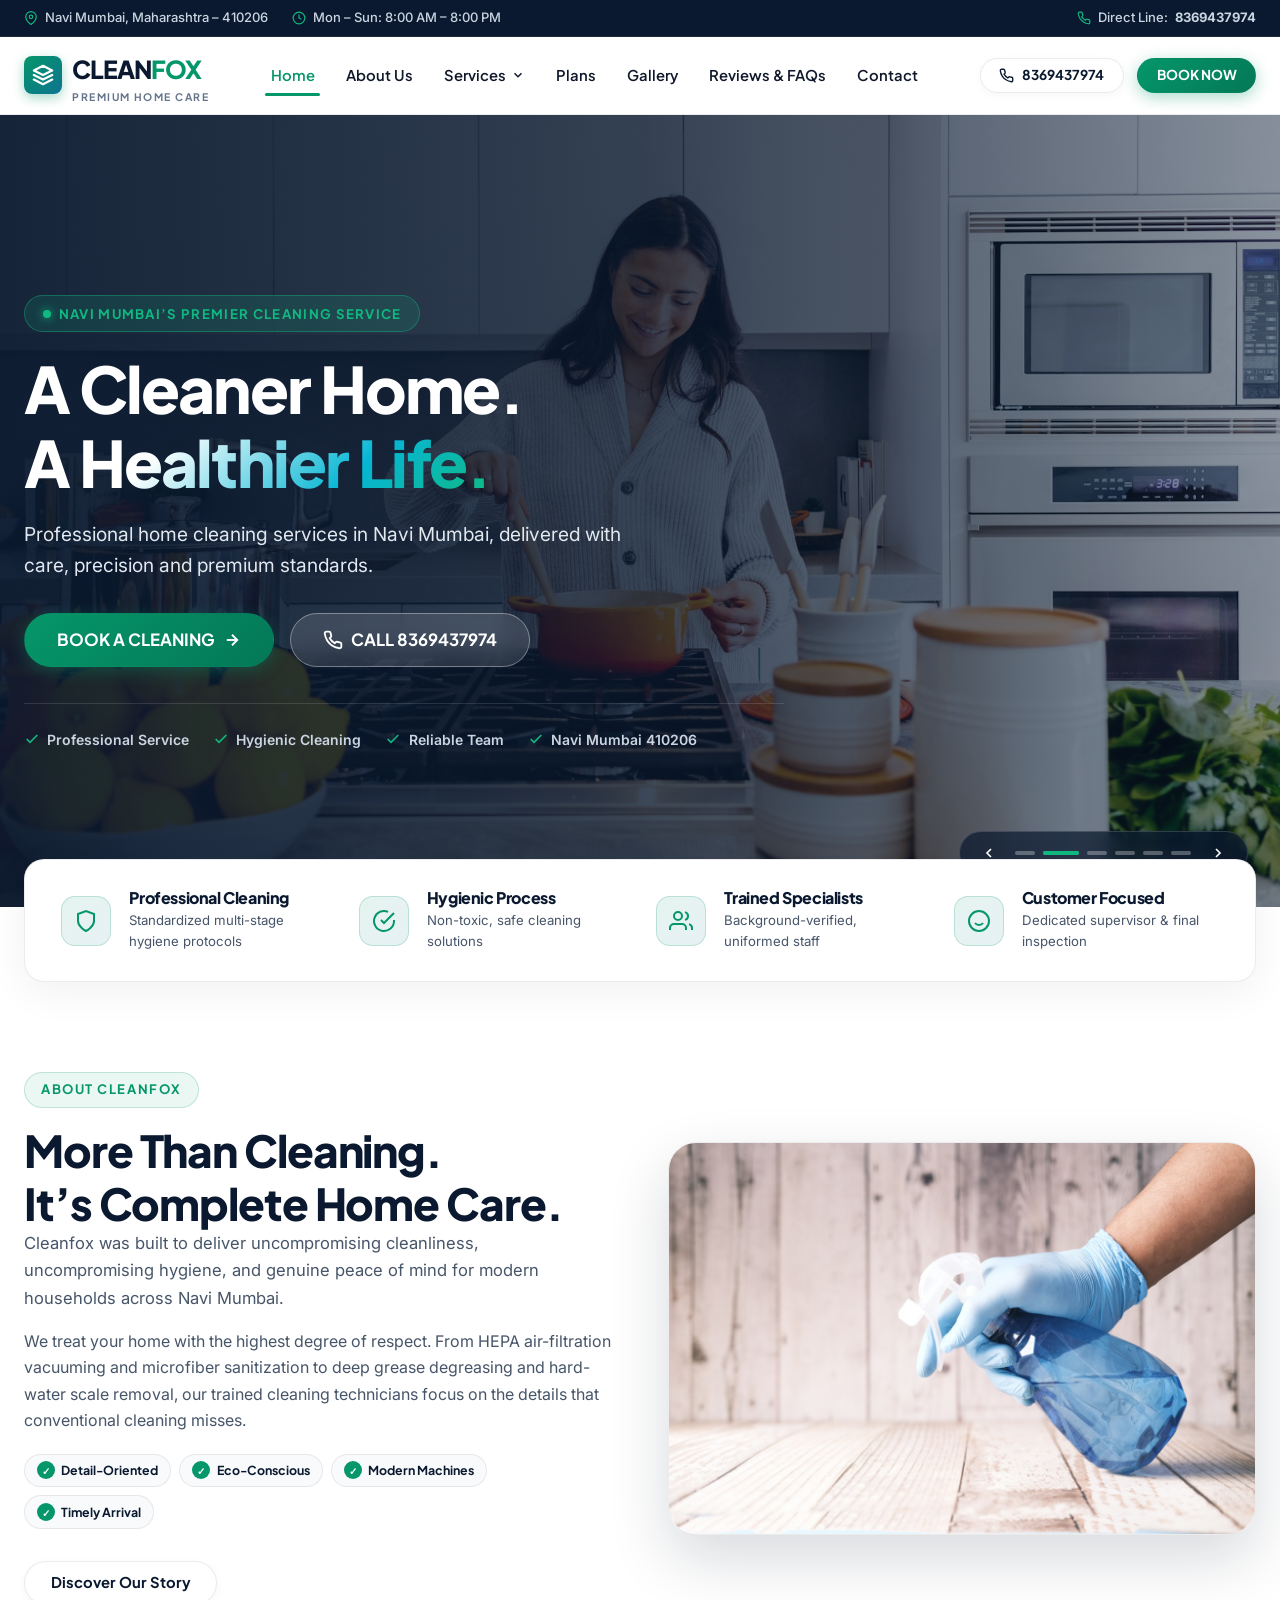
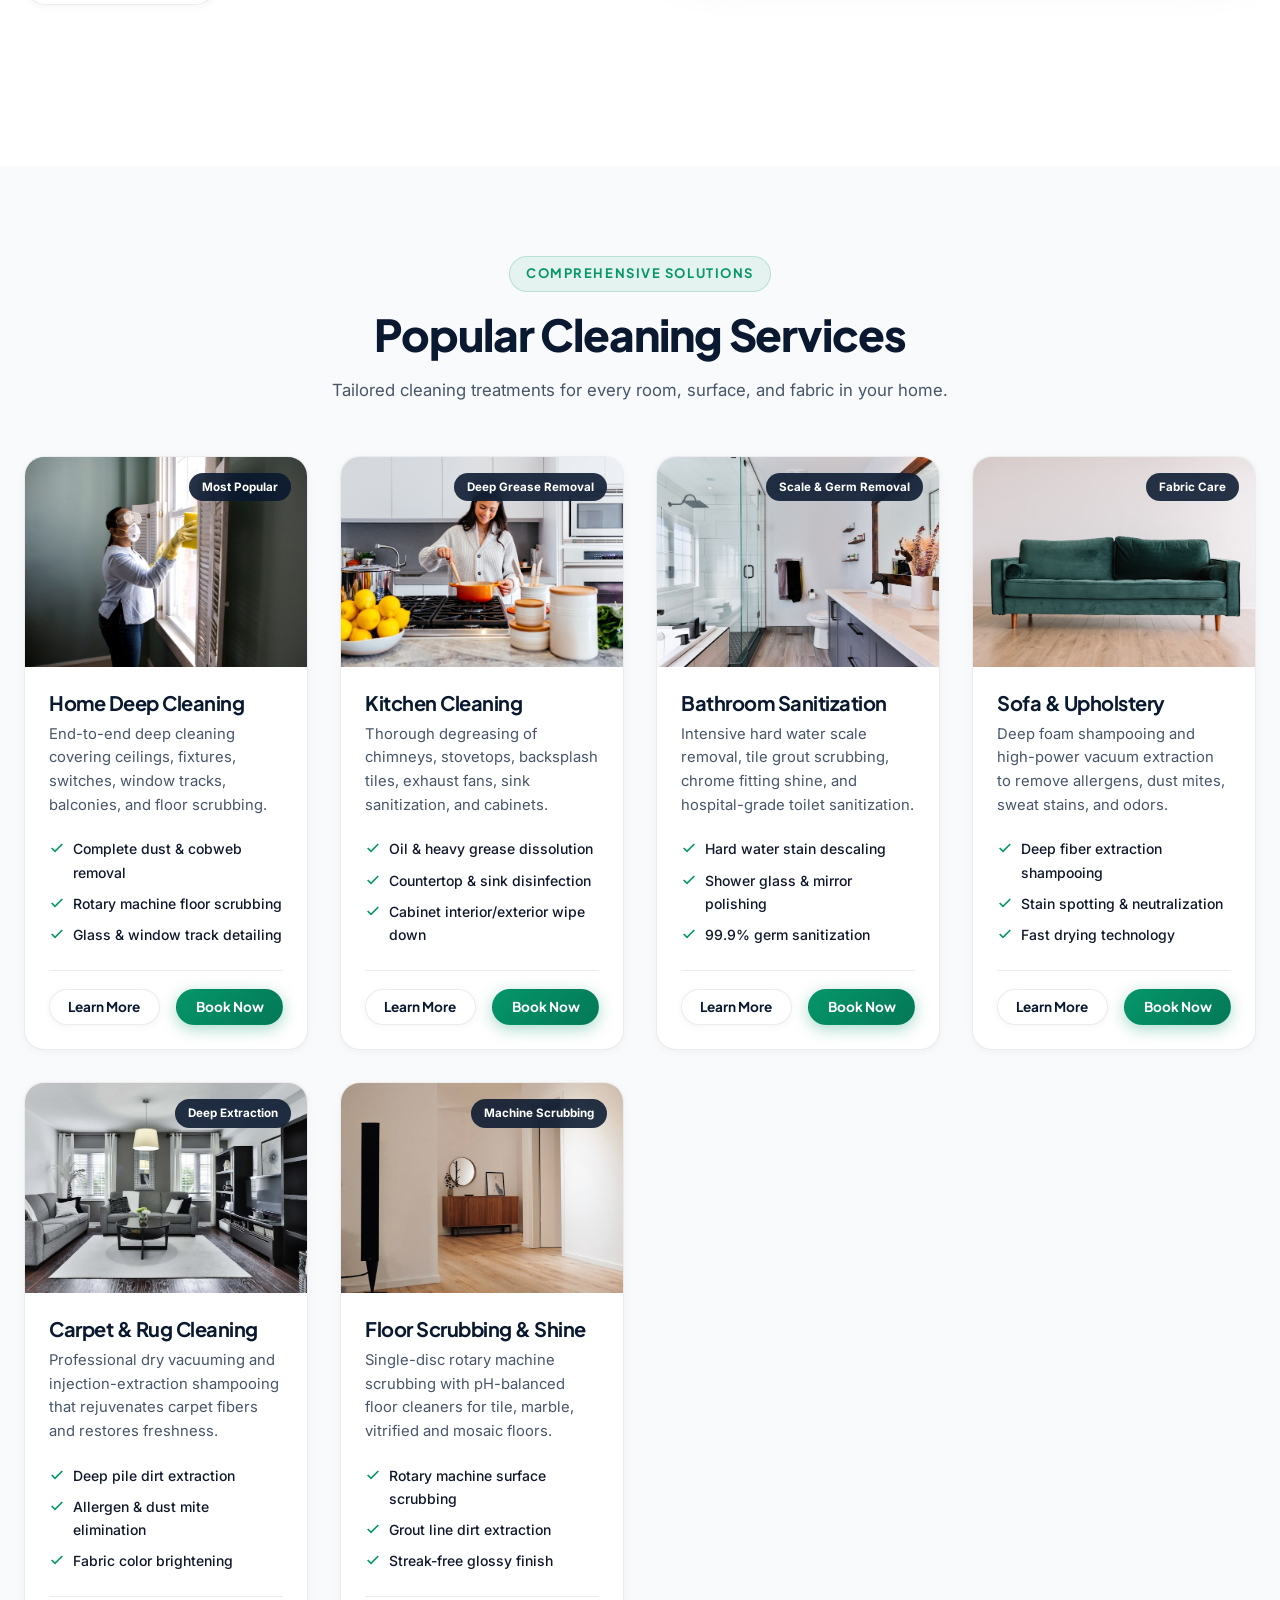
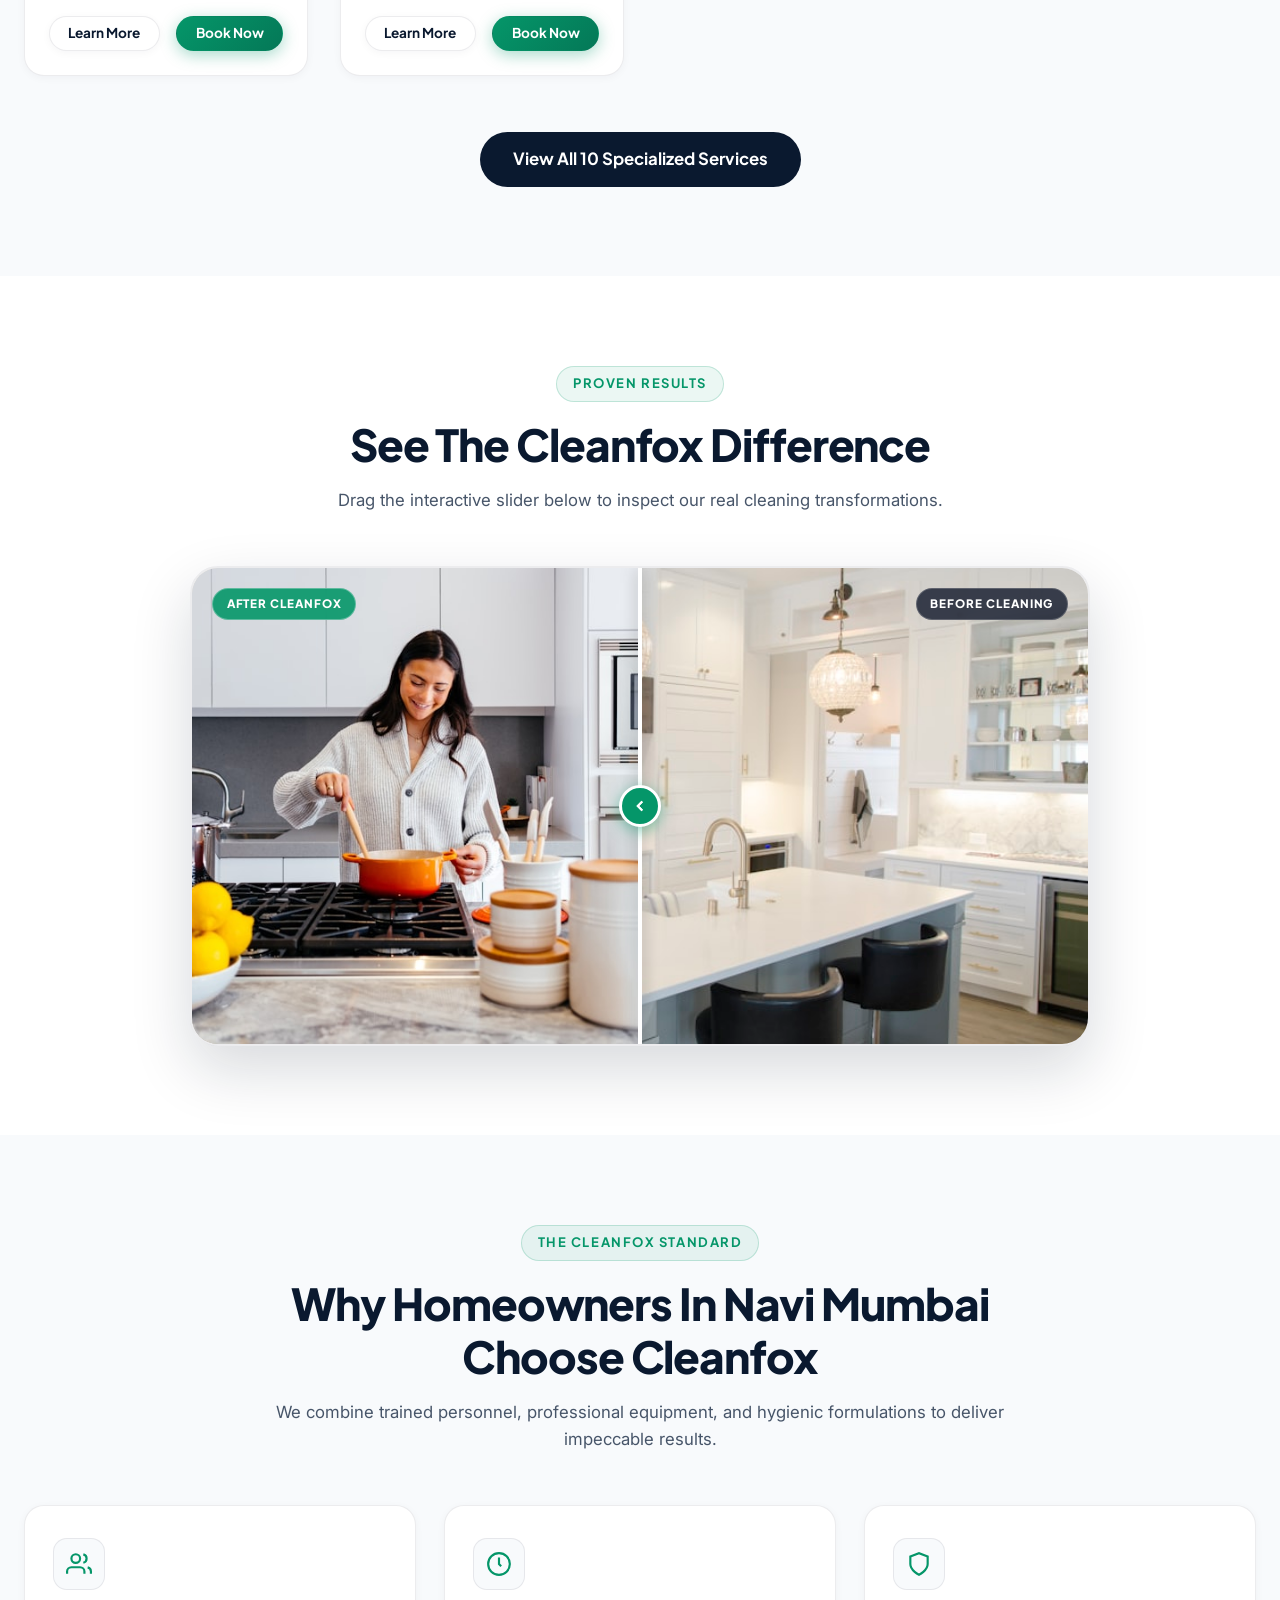
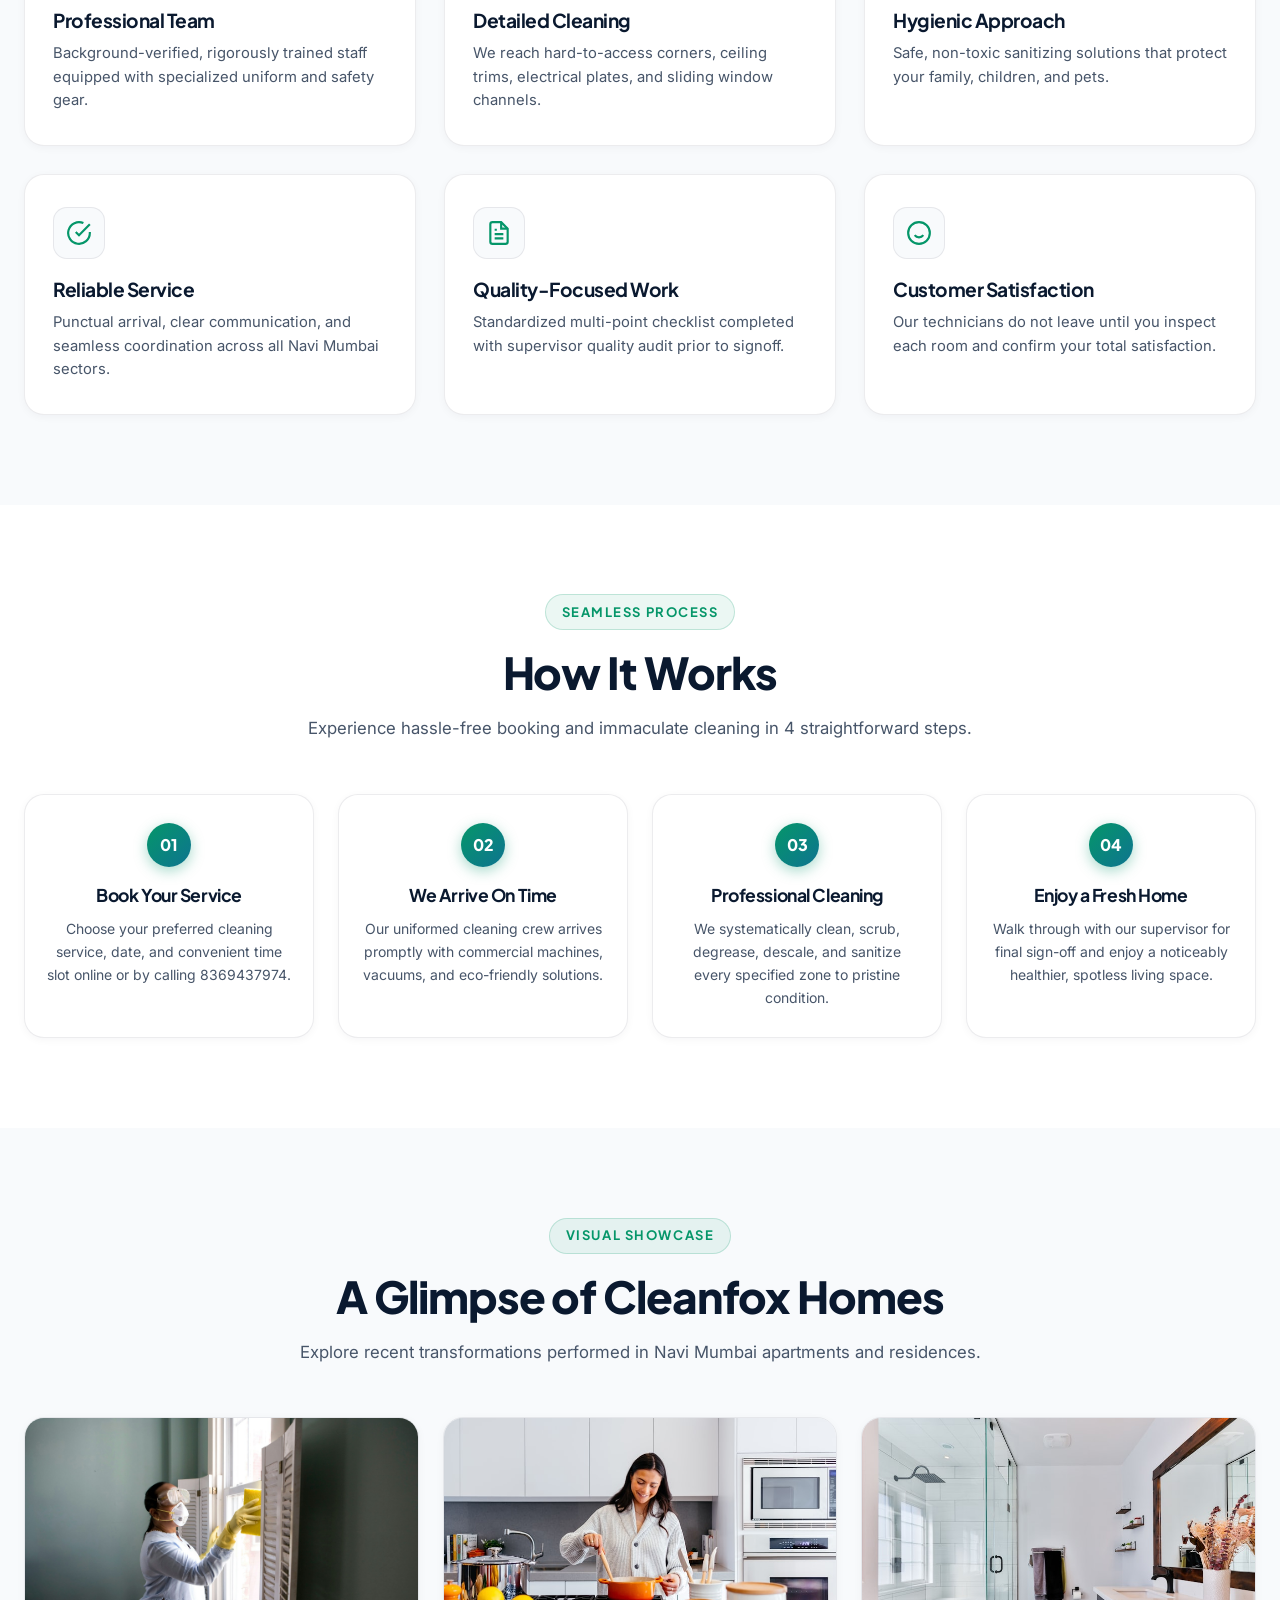
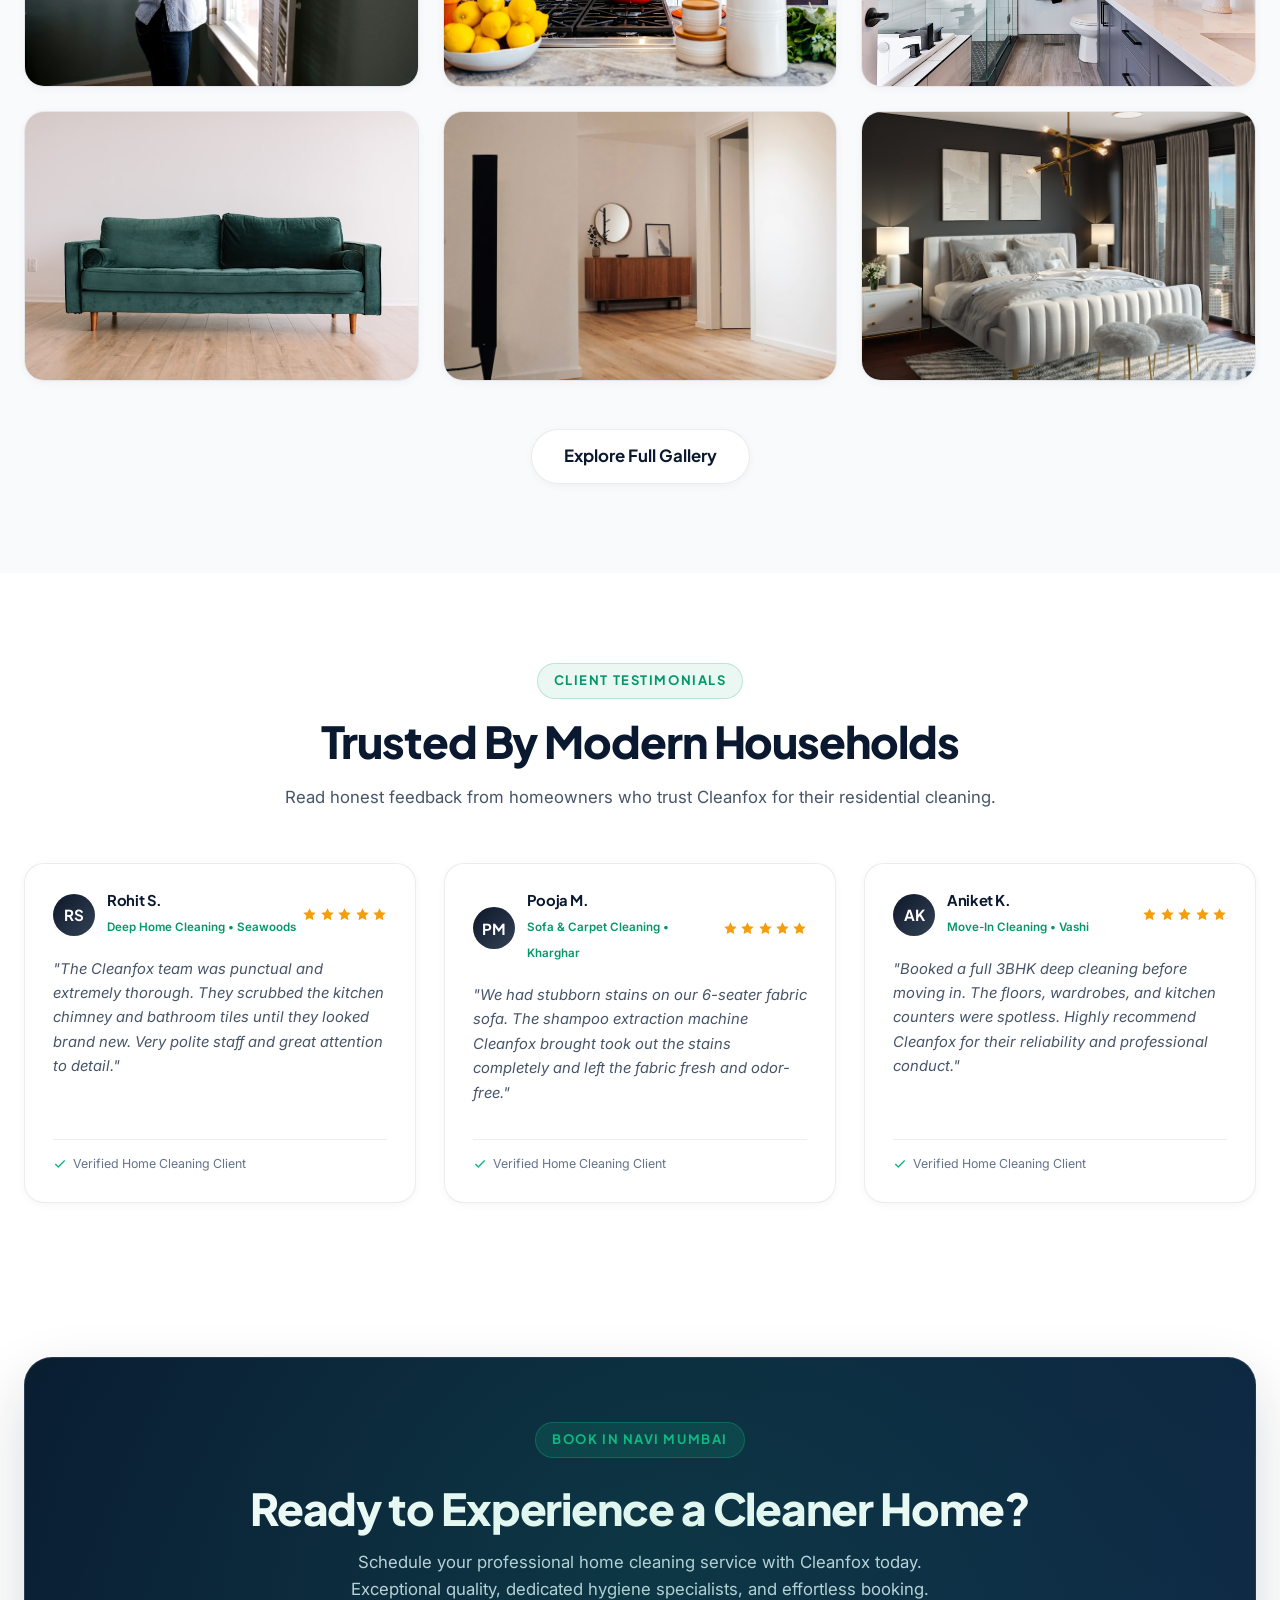
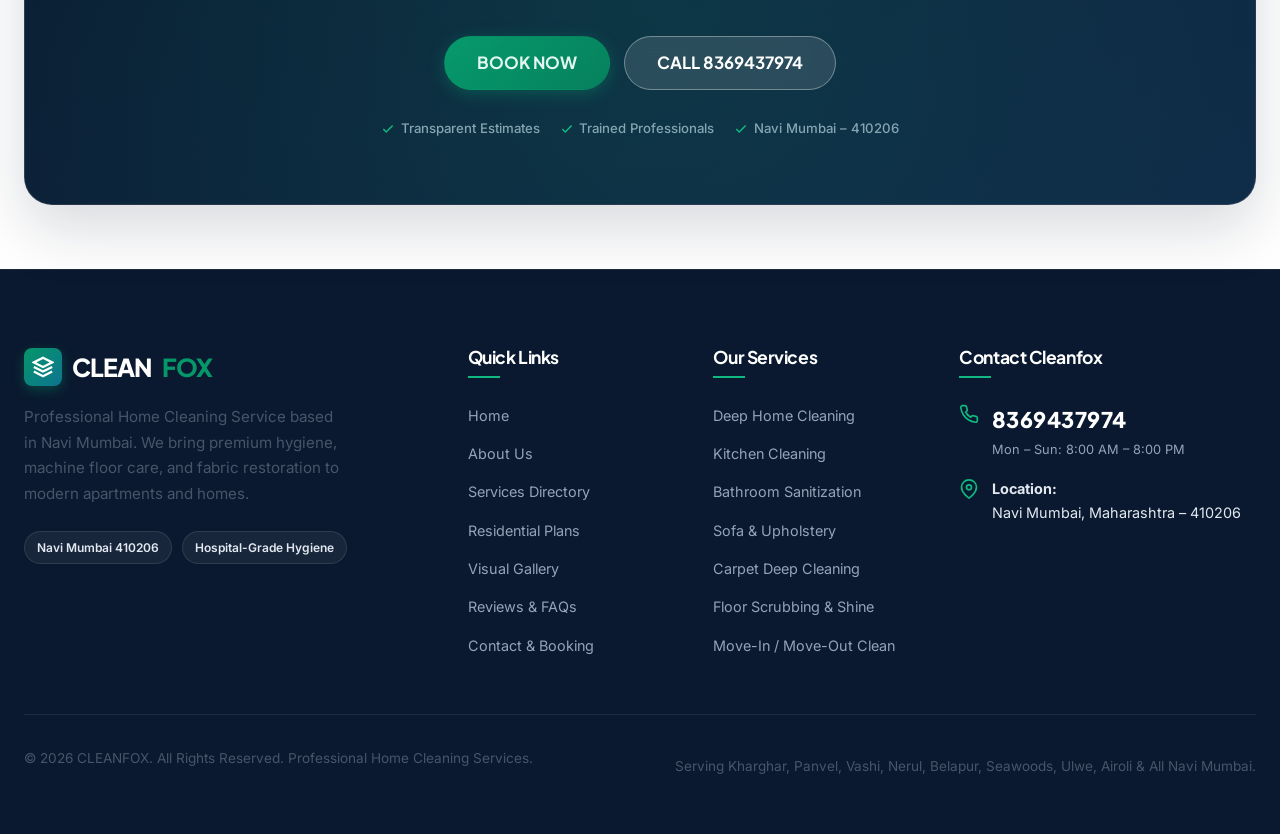
==== index.html @ 78b80bd4 "Initial commit" ====
<!DOCTYPE html>
<html lang="en">
<head>
  <meta charset="UTF-8">
  <meta name="viewport" content="width=device-width, initial-scale=1.0">
  <title>CLEANFOX | Luxury Home Cleaning Services in Navi Mumbai | 8369437974</title>
  <meta name="description" content="Cleanfox delivers premium, hospital-grade deep home cleaning, kitchen & bathroom sanitization, and upholstery care across Navi Mumbai. Call 8369437974 today.">
  <meta name="keywords" content="Home cleaning service in Navi Mumbai, deep cleaning Navi Mumbai, bathroom cleaning Navi Mumbai, sofa cleaning Navi Mumbai, professional cleaning Navi Mumbai 410206">
  
  <!-- OpenGraph / Social -->
  <meta property="og:title" content="CLEANFOX | Professional Home Cleaning Service in Navi Mumbai">
  <meta property="og:description" content="A Cleaner Home. A Healthier Life. Premium deep cleaning and sanitization in Navi Mumbai.">
  <meta property="og:type" content="website">
  <meta property="og:locale" content="en_IN">

  <!-- Stylesheets -->
  <link rel="stylesheet" href="css/main.css">
  <link rel="stylesheet" href="css/components.css">
  <link rel="stylesheet" href="css/pages.css">

  <!-- Local SEO Structured Data -->
  <script type="application/ld+json">
  {
    "@context": "https://schema.org",
    "@type": "HomeAndConstructionBusiness",
    "name": "CLEANFOX",
    "image": "images/hero/hero-1.jpg",
    "telephone": "8369437974",
    "address": {
      "@type": "PostalAddress",
      "addressLocality": "Navi Mumbai",
      "addressRegion": "Maharashtra",
      "postalCode": "410206",
      "addressCountry": "IN"
    },
    "geo": {
      "@type": "GeoCoordinates",
      "latitude": 19.0330,
      "longitude": 73.0297
    },
    "url": "index.html",
    "priceRange": "$$",
    "openingHoursSpecification": {
      "@type": "OpeningHoursSpecification",
      "dayOfWeek": ["Monday", "Tuesday", "Wednesday", "Thursday", "Friday", "Saturday", "Sunday"],
      "opens": "08:00",
      "closes": "20:00"
    }
  }
  </script>
</head>
<body>

  <!-- Top Announcement Bar -->
  <div class="header-top-bar">
    <div class="container top-bar-inner">
      <div class="top-bar-left">
        <span class="top-bar-item">
          <svg viewBox="0 0 24 24" fill="none" stroke="currentColor" stroke-width="2"><path d="M21 10c0 7-9 13-9 13s-9-6-9-13a9 9 0 0 1 18 0z"></path><circle cx="12" cy="10" r="3"></circle></svg>
          Navi Mumbai, Maharashtra – 410206
        </span>
        <span class="top-bar-item">
          <svg viewBox="0 0 24 24" fill="none" stroke="currentColor" stroke-width="2"><circle cx="12" cy="12" r="10"></circle><polyline points="12 6 12 12 16 14"></polyline></svg>
          Mon – Sun: 8:00 AM – 8:00 PM
        </span>
      </div>
      <div class="top-bar-right">
        <a href="tel:8369437974" class="top-bar-item">
          <svg viewBox="0 0 24 24" fill="none" stroke="currentColor" stroke-width="2"><path d="M22 16.92v3a2 2 0 0 1-2.18 2 19.79 19.79 0 0 1-8.63-3.07 19.5 19.5 0 0 1-6-6 19.79 19.79 0 0 1-3.07-8.67A2 2 0 0 1 4.11 2h3a2 2 0 0 1 2 1.72 12.84 12.84 0 0 0 .7 2.81 2 2 0 0 1-.45 2.11L8.09 9.91a16 16 0 0 0 6 6l1.27-1.27a2 2 0 0 1 2.11-.45 12.84 12.84 0 0 0 2.81.7A2 2 0 0 1 22 16.92z"></path></svg>
          Direct Line: <strong>8369437974</strong>
        </a>
      </div>
    </div>
  </div>

  <!-- Sticky Main Navigation -->
  <header class="site-header" id="siteHeader">
    <div class="container header-container">
      <a href="index.html" class="brand-logo" aria-label="CLEANFOX Home">
        <div class="logo-fox-badge">
          <svg width="22" height="22" viewBox="0 0 24 24" fill="none" stroke="currentColor" stroke-width="2.5" stroke-linecap="round" stroke-linejoin="round">
            <path d="M12 2L2 7l10 5 10-5-10-5zM2 17l10 5 10-5M2 12l10 5 10-5"></path>
          </svg>
        </div>
        <div>
          CLEAN<span class="highlight">FOX</span>
          <span class="brand-tagline">Premium Home Care</span>
        </div>
      </a>

      <!-- Desktop Nav -->
      <nav aria-label="Primary Navigation">
        <ul class="nav-menu">
          <li class="nav-item"><a href="index.html" class="nav-link active">Home</a></li>
          <li class="nav-item"><a href="about.html" class="nav-link">About Us</a></li>
          <li class="nav-item">
            <a href="services.html" class="nav-link">
              Services
              <svg class="dropdown-chevron" viewBox="0 0 24 24" fill="none" stroke="currentColor" stroke-width="2.5"><polyline points="6 9 12 15 18 9"></polyline></svg>
            </a>
            <div class="nav-dropdown-menu">
              <a href="services.html" class="dropdown-link">
                <svg viewBox="0 0 24 24" fill="none" stroke="currentColor" stroke-width="2"><rect x="3" y="3" width="7" height="7"></rect><rect x="14" y="3" width="7" height="7"></rect><rect x="14" y="14" width="7" height="7"></rect><rect x="3" y="14" width="7" height="7"></rect></svg>
                All 10 Services Directory
              </a>
              <div class="dropdown-divider"></div>
              <a href="deep-cleaning.html" class="dropdown-link">
                <svg viewBox="0 0 24 24" fill="none" stroke="currentColor" stroke-width="2"><polygon points="12 2 15.09 8.26 22 9.27 17 14.14 18.18 21.02 12 17.77 5.82 21.02 7 14.14 2 9.27 8.91 8.26 12 2"></polygon></svg>
                Deep Home Cleaning
              </a>
              <a href="kitchen-bathroom.html" class="dropdown-link">
                <svg viewBox="0 0 24 24" fill="none" stroke="currentColor" stroke-width="2"><path d="M12 22s8-4 8-10V5l-8-3-8 3v7c0 6 8 10 8 10z"></path></svg>
                Kitchen & Bathroom
              </a>
              <a href="sofa-carpet.html" class="dropdown-link">
                <svg viewBox="0 0 24 24" fill="none" stroke="currentColor" stroke-width="2"><path d="M4 18v3M20 18v3M4 11h16M2 14h20M6 11V7a2 2 0 0 1 2-2h8a2 2 0 0 1 2 2v4"></path></svg>
                Sofa & Carpet Care
              </a>
            </div>
          </li>
          <li class="nav-item"><a href="plans.html" class="nav-link">Plans</a></li>
          <li class="nav-item"><a href="gallery.html" class="nav-link">Gallery</a></li>
          <li class="nav-item"><a href="reviews-faqs.html" class="nav-link">Reviews & FAQs</a></li>
          <li class="nav-item"><a href="contact.html" class="nav-link">Contact</a></li>
        </ul>
      </nav>

      <div class="nav-actions">
        <a href="tel:8369437974" class="btn btn-secondary btn-sm" aria-label="Call Cleanfox">
          <svg width="15" height="15" viewBox="0 0 24 24" fill="none" stroke="currentColor" stroke-width="2.2"><path d="M22 16.92v3a2 2 0 0 1-2.18 2 19.79 19.79 0 0 1-8.63-3.07 19.5 19.5 0 0 1-6-6 19.79 19.79 0 0 1-3.07-8.67A2 2 0 0 1 4.11 2h3a2 2 0 0 1 2 1.72 12.84 12.84 0 0 0 .7 2.81 2 2 0 0 1-.45 2.11L8.09 9.91a16 16 0 0 0 6 6l1.27-1.27a2 2 0 0 1 2.11-.45 12.84 12.84 0 0 0 2.81.7A2 2 0 0 1 22 16.92z"></path></svg>
          8369437974
        </a>
        <a href="contact.html" class="btn btn-primary btn-sm">BOOK NOW</a>
        <button class="mobile-toggle" aria-label="Toggle navigation menu">
          <svg viewBox="0 0 24 24" fill="none" stroke="currentColor" stroke-width="2.5"><line x1="3" y1="12" x2="21" y2="12"></line><line x1="3" y1="6" x2="21" y2="6"></line><line x1="3" y1="18" x2="21" y2="18"></line></svg>
        </button>
      </div>
    </div>
  </header>

  <!-- Mobile Drawer -->
  <div class="mobile-drawer">
    <div class="drawer-content">
      <div class="drawer-header">
        <a href="index.html" class="brand-logo">
          <div class="logo-fox-badge">
            <svg width="20" height="20" viewBox="0 0 24 24" fill="none" stroke="currentColor" stroke-width="2.5"><path d="M12 2L2 7l10 5 10-5-10-5zM2 17l10 5 10-5M2 12l10 5 10-5"></path></svg>
          </div>
          <div>
            CLEAN<span class="highlight">FOX</span>
            <span class="brand-tagline">Premium Home Care</span>
          </div>
        </a>
        <button class="drawer-close" aria-label="Close menu">
          <svg width="22" height="22" viewBox="0 0 24 24" fill="none" stroke="currentColor" stroke-width="2"><line x1="18" y1="6" x2="6" y2="18"></line><line x1="6" y1="6" x2="18" y2="18"></line></svg>
        </button>
      </div>

      <div class="drawer-section-title">Navigation</div>
      <ul class="drawer-nav">
        <li><a href="index.html" class="active">Home</a></li>
        <li><a href="about.html">About Us</a></li>
        <li><a href="plans.html">Residential Plans</a></li>
        <li><a href="gallery.html">Visual Gallery</a></li>
        <li><a href="reviews-faqs.html">Reviews & FAQs</a></li>
        <li><a href="contact.html">Contact / Book Now</a></li>
      </ul>

      <div class="drawer-section-title">Specialized Services</div>
      <ul class="drawer-nav">
        <li><a href="services.html">All 10 Services Directory</a></li>
        <li><a href="deep-cleaning.html">Deep Home Cleaning</a></li>
        <li><a href="kitchen-bathroom.html">Kitchen & Bathroom</a></li>
        <li><a href="sofa-carpet.html">Sofa & Carpet</a></li>
      </ul>

      <div class="drawer-footer">
        <a href="tel:8369437974" class="btn btn-primary btn-lg" style="width: 100%;">
          <svg width="18" height="18" viewBox="0 0 24 24" fill="none" stroke="currentColor" stroke-width="2.2"><path d="M22 16.92v3a2 2 0 0 1-2.18 2 19.79 19.79 0 0 1-8.63-3.07 19.5 19.5 0 0 1-6-6 19.79 19.79 0 0 1-3.07-8.67A2 2 0 0 1 4.11 2h3a2 2 0 0 1 2 1.72 12.84 12.84 0 0 0 .7 2.81 2 2 0 0 1-.45 2.11L8.09 9.91a16 16 0 0 0 6 6l1.27-1.27a2 2 0 0 1 2.11-.45 12.84 12.84 0 0 0 2.81.7A2 2 0 0 1 22 16.92z"></path></svg>
          Call 8369437974
        </a>
      </div>
    </div>
  </div>

  <main>
    <!-- 1. HERO SECTION WITH 3-SECOND CINEMATIC SLIDESHOW -->
    <section class="hero-slider-container" aria-label="Hero Showcase">
      <div class="hero-slides">
        <div class="hero-slide active">
          <img src="images/hero/hero-1.jpg" alt="Professional cleaner deep cleaning a luxury modern living room in Navi Mumbai" class="hero-slide-bg" loading="eager">
          <div class="hero-overlay"></div>
        </div>
        <div class="hero-slide">
          <img src="images/hero/hero-2.jpg" alt="Deep kitchen degreasing and surface sanitization" class="hero-slide-bg" loading="lazy">
          <div class="hero-overlay"></div>
        </div>
        <div class="hero-slide">
          <img src="images/hero/hero-3.jpg" alt="Professional bathroom descaling and tile sanitization" class="hero-slide-bg" loading="lazy">
          <div class="hero-overlay"></div>
        </div>
        <div class="hero-slide">
          <img src="images/hero/hero-4.jpg" alt="Sofa and upholstery steam shampoo extraction" class="hero-slide-bg" loading="lazy">
          <div class="hero-overlay"></div>
        </div>
        <div class="hero-slide">
          <img src="images/hero/hero-5.jpg" alt="Machine floor scrubbing and mirror shine polishing" class="hero-slide-bg" loading="lazy">
          <div class="hero-overlay"></div>
        </div>
        <div class="hero-slide">
          <img src="images/hero/hero-6.jpg" alt="Sparkling pristine modern apartment in Navi Mumbai" class="hero-slide-bg" loading="lazy">
          <div class="hero-overlay"></div>
        </div>
      </div>

      <div class="container">
        <div class="hero-content">
          <div class="hero-pill">
            <span class="hero-pill-dot"></span>
            Navi Mumbai’s Premier Cleaning Service
          </div>
          <h1 class="hero-title">
            A Cleaner Home.<br>
            <span class="text-gradient">A Healthier Life.</span>
          </h1>
          <p class="hero-subtitle">
            Professional home cleaning services in Navi Mumbai, delivered with care, precision and premium standards.
          </p>
          <div class="hero-cta-group">
            <a href="contact.html" class="btn btn-primary btn-lg">
              BOOK A CLEANING
              <svg class="btn-icon" viewBox="0 0 24 24" fill="none" stroke="currentColor" stroke-width="2.5"><line x1="5" y1="12" x2="19" y2="12"></line><polyline points="12 5 19 12 12 19"></polyline></svg>
            </a>
            <a href="tel:8369437974" class="btn btn-outline-light btn-lg">
              <svg width="20" height="20" viewBox="0 0 24 24" fill="none" stroke="currentColor" stroke-width="2.2"><path d="M22 16.92v3a2 2 0 0 1-2.18 2 19.79 19.79 0 0 1-8.63-3.07 19.5 19.5 0 0 1-6-6 19.79 19.79 0 0 1-3.07-8.67A2 2 0 0 1 4.11 2h3a2 2 0 0 1 2 1.72 12.84 12.84 0 0 0 .7 2.81 2 2 0 0 1-.45 2.11L8.09 9.91a16 16 0 0 0 6 6l1.27-1.27a2 2 0 0 1 2.11-.45 12.84 12.84 0 0 0 2.81.7A2 2 0 0 1 22 16.92z"></path></svg>
              CALL 8369437974
            </a>
          </div>

          <div class="hero-trust-indicators">
            <div class="hero-trust-item">
              <svg viewBox="0 0 24 24" fill="none" stroke="currentColor" stroke-width="2.5"><polyline points="20 6 9 17 4 12"></polyline></svg>
              Professional Service
            </div>
            <div class="hero-trust-item">
              <svg viewBox="0 0 24 24" fill="none" stroke="currentColor" stroke-width="2.5"><polyline points="20 6 9 17 4 12"></polyline></svg>
              Hygienic Cleaning
            </div>
            <div class="hero-trust-item">
              <svg viewBox="0 0 24 24" fill="none" stroke="currentColor" stroke-width="2.5"><polyline points="20 6 9 17 4 12"></polyline></svg>
              Reliable Team
            </div>
            <div class="hero-trust-item">
              <svg viewBox="0 0 24 24" fill="none" stroke="currentColor" stroke-width="2.5"><polyline points="20 6 9 17 4 12"></polyline></svg>
              Navi Mumbai 410206
            </div>
          </div>
        </div>
      </div>

      <!-- Slideshow Navigation & 3s Progress Indicator -->
      <div class="slider-controls">
        <button class="slider-nav-btn slider-prev" aria-label="Previous Slide">
          <svg viewBox="0 0 24 24" fill="none" stroke="currentColor" stroke-width="2.5"><polyline points="15 18 9 12 15 6"></polyline></svg>
        </button>
        <div class="slider-indicators"></div>
        <button class="slider-nav-btn slider-next" aria-label="Next Slide">
          <svg viewBox="0 0 24 24" fill="none" stroke="currentColor" stroke-width="2.5"><polyline points="9 18 15 12 9 6"></polyline></svg>
        </button>
      </div>
    </section>

    <!-- 2. TRUST STRIP SECTION -->
    <div class="container">
      <div class="trust-strip">
        <div class="trust-grid">
          <div class="trust-card">
            <div class="trust-icon-box">
              <svg viewBox="0 0 24 24" fill="none" stroke="currentColor" stroke-width="2"><path d="M12 22s8-4 8-10V5l-8-3-8 3v7c0 6 8 10 8 10z"></path></svg>
            </div>
            <div class="trust-text">
              <h4>Professional Cleaning</h4>
              <p>Standardized multi-stage hygiene protocols</p>
            </div>
          </div>
          <div class="trust-card">
            <div class="trust-icon-box">
              <svg viewBox="0 0 24 24" fill="none" stroke="currentColor" stroke-width="2"><path d="M22 11.08V12a10 10 0 1 1-5.93-9.14"></path><polyline points="22 4 12 14.01 9 11.01"></polyline></svg>
            </div>
            <div class="trust-text">
              <h4>Hygienic Process</h4>
              <p>Non-toxic, safe cleaning solutions</p>
            </div>
          </div>
          <div class="trust-card">
            <div class="trust-icon-box">
              <svg viewBox="0 0 24 24" fill="none" stroke="currentColor" stroke-width="2"><path d="M17 21v-2a4 4 0 0 0-4-4H5a4 4 0 0 0-4 4v2"></path><circle cx="9" cy="7" r="4"></circle><path d="M23 21v-2a4 4 0 0 0-3-3.87"></path><path d="M16 3.13a4 4 0 0 1 0 7.75"></path></svg>
            </div>
            <div class="trust-text">
              <h4>Trained Specialists</h4>
              <p>Background-verified, uniformed staff</p>
            </div>
          </div>
          <div class="trust-card">
            <div class="trust-icon-box">
              <svg viewBox="0 0 24 24" fill="none" stroke="currentColor" stroke-width="2"><circle cx="12" cy="12" r="10"></circle><path d="M8 14s1.5 2 4 2 4-2 4-2"></path><line x1="9" y1="9" x2="9.01" y2="9"></line><line x1="15" y1="9" x2="15.01" y2="9"></line></svg>
            </div>
            <div class="trust-text">
              <h4>Customer Focused</h4>
              <p>Dedicated supervisor & final inspection</p>
            </div>
          </div>
        </div>
      </div>
    </div>

    <!-- 3. WHY CLEANFOX SECTION -->
    <section class="section-spacing">
      <div class="container">
        <div class="split-showcase-row">
          <div class="split-content">
            <div class="section-tag">About Cleanfox</div>
            <h2>More Than Cleaning.<br>It’s Complete Home Care.</h2>
            <p class="lead-text">
              Cleanfox was built to deliver uncompromising cleanliness, uncompromising hygiene, and genuine peace of mind for modern households across Navi Mumbai.
            </p>
            <p>
              We treat your home with the highest degree of respect. From HEPA air-filtration vacuuming and microfiber sanitization to deep grease degreasing and hard-water scale removal, our trained cleaning technicians focus on the details that conventional cleaning misses.
            </p>
            <div class="process-steps-mini">
              <div class="process-step-pill"><span class="num">✓</span> Detail-Oriented</div>
              <div class="process-step-pill"><span class="num">✓</span> Eco-Conscious</div>
              <div class="process-step-pill"><span class="num">✓</span> Modern Machines</div>
              <div class="process-step-pill"><span class="num">✓</span> Timely Arrival</div>
            </div>
            <div style="margin-top: 2rem;">
              <a href="about.html" class="btn btn-secondary">Discover Our Story</a>
            </div>
          </div>
          <div class="split-media">
            <img src="images/about/story-team.jpg" alt="Cleanfox professional cleaning team at work" style="border-radius: var(--radius-xl); box-shadow: var(--shadow-xl); border: 1px solid var(--border-subtle);">
          </div>
        </div>
      </div>
    </section>

    <!-- 4. POPULAR SERVICES SECTION -->
    <section class="section-spacing bg-subtle">
      <div class="container">
        <div class="section-header">
          <div class="section-tag">Comprehensive Solutions</div>
          <h2 class="section-title">Popular Cleaning Services</h2>
          <p class="section-desc">Tailored cleaning treatments for every room, surface, and fabric in your home.</p>
        </div>

        <div class="services-grid">
          <!-- 1. Home Deep Cleaning -->
          <div class="service-card">
            <div class="service-card-img-wrap">
              <img src="images/services/deep-cleaning.jpg" alt="Home Deep Cleaning in Navi Mumbai" loading="lazy">
              <span class="service-badge">Most Popular</span>
            </div>
            <div class="service-card-body">
              <h3 class="service-card-title">Home Deep Cleaning</h3>
              <p class="service-card-desc">End-to-end deep cleaning covering ceilings, fixtures, switches, window tracks, balconies, and floor scrubbing.</p>
              <ul class="service-card-features">
                <li><svg viewBox="0 0 24 24" fill="none" stroke="currentColor" stroke-width="2.5"><polyline points="20 6 9 17 4 12"></polyline></svg> Complete dust & cobweb removal</li>
                <li><svg viewBox="0 0 24 24" fill="none" stroke="currentColor" stroke-width="2.5"><polyline points="20 6 9 17 4 12"></polyline></svg> Rotary machine floor scrubbing</li>
                <li><svg viewBox="0 0 24 24" fill="none" stroke="currentColor" stroke-width="2.5"><polyline points="20 6 9 17 4 12"></polyline></svg> Glass & window track detailing</li>
              </ul>
              <div class="service-card-footer">
                <a href="deep-cleaning.html" class="btn btn-secondary btn-sm">Learn More</a>
                <a href="contact.html" class="btn btn-primary btn-sm">Book Now</a>
              </div>
            </div>
          </div>

          <!-- 2. Kitchen Cleaning -->
          <div class="service-card">
            <div class="service-card-img-wrap">
              <img src="images/services/kitchen-cleaning.jpg" alt="Kitchen Deep Cleaning in Navi Mumbai" loading="lazy">
              <span class="service-badge">Deep Grease Removal</span>
            </div>
            <div class="service-card-body">
              <h3 class="service-card-title">Kitchen Cleaning</h3>
              <p class="service-card-desc">Thorough degreasing of chimneys, stovetops, backsplash tiles, exhaust fans, sink sanitization, and cabinets.</p>
              <ul class="service-card-features">
                <li><svg viewBox="0 0 24 24" fill="none" stroke="currentColor" stroke-width="2.5"><polyline points="20 6 9 17 4 12"></polyline></svg> Oil & heavy grease dissolution</li>
                <li><svg viewBox="0 0 24 24" fill="none" stroke="currentColor" stroke-width="2.5"><polyline points="20 6 9 17 4 12"></polyline></svg> Countertop & sink disinfection</li>
                <li><svg viewBox="0 0 24 24" fill="none" stroke="currentColor" stroke-width="2.5"><polyline points="20 6 9 17 4 12"></polyline></svg> Cabinet interior/exterior wipe down</li>
              </ul>
              <div class="service-card-footer">
                <a href="kitchen-bathroom.html" class="btn btn-secondary btn-sm">Learn More</a>
                <a href="contact.html" class="btn btn-primary btn-sm">Book Now</a>
              </div>
            </div>
          </div>

          <!-- 3. Bathroom Cleaning -->
          <div class="service-card">
            <div class="service-card-img-wrap">
              <img src="images/services/bathroom-cleaning.jpg" alt="Bathroom Sanitization in Navi Mumbai" loading="lazy">
              <span class="service-badge">Scale & Germ Removal</span>
            </div>
            <div class="service-card-body">
              <h3 class="service-card-title">Bathroom Sanitization</h3>
              <p class="service-card-desc">Intensive hard water scale removal, tile grout scrubbing, chrome fitting shine, and hospital-grade toilet sanitization.</p>
              <ul class="service-card-features">
                <li><svg viewBox="0 0 24 24" fill="none" stroke="currentColor" stroke-width="2.5"><polyline points="20 6 9 17 4 12"></polyline></svg> Hard water stain descaling</li>
                <li><svg viewBox="0 0 24 24" fill="none" stroke="currentColor" stroke-width="2.5"><polyline points="20 6 9 17 4 12"></polyline></svg> Shower glass & mirror polishing</li>
                <li><svg viewBox="0 0 24 24" fill="none" stroke="currentColor" stroke-width="2.5"><polyline points="20 6 9 17 4 12"></polyline></svg> 99.9% germ sanitization</li>
              </ul>
              <div class="service-card-footer">
                <a href="kitchen-bathroom.html" class="btn btn-secondary btn-sm">Learn More</a>
                <a href="contact.html" class="btn btn-primary btn-sm">Book Now</a>
              </div>
            </div>
          </div>

          <!-- 4. Sofa Cleaning -->
          <div class="service-card">
            <div class="service-card-img-wrap">
              <img src="images/services/sofa-cleaning.jpg" alt="Sofa Shampooing in Navi Mumbai" loading="lazy">
              <span class="service-badge">Fabric Care</span>
            </div>
            <div class="service-card-body">
              <h3 class="service-card-title">Sofa & Upholstery</h3>
              <p class="service-card-desc">Deep foam shampooing and high-power vacuum extraction to remove allergens, dust mites, sweat stains, and odors.</p>
              <ul class="service-card-features">
                <li><svg viewBox="0 0 24 24" fill="none" stroke="currentColor" stroke-width="2.5"><polyline points="20 6 9 17 4 12"></polyline></svg> Deep fiber extraction shampooing</li>
                <li><svg viewBox="0 0 24 24" fill="none" stroke="currentColor" stroke-width="2.5"><polyline points="20 6 9 17 4 12"></polyline></svg> Stain spotting & neutralization</li>
                <li><svg viewBox="0 0 24 24" fill="none" stroke="currentColor" stroke-width="2.5"><polyline points="20 6 9 17 4 12"></polyline></svg> Fast drying technology</li>
              </ul>
              <div class="service-card-footer">
                <a href="sofa-carpet.html" class="btn btn-secondary btn-sm">Learn More</a>
                <a href="contact.html" class="btn btn-primary btn-sm">Book Now</a>
              </div>
            </div>
          </div>

          <!-- 5. Carpet Cleaning -->
          <div class="service-card">
            <div class="service-card-img-wrap">
              <img src="images/services/carpet-cleaning.jpg" alt="Carpet & Rug Cleaning in Navi Mumbai" loading="lazy">
              <span class="service-badge">Deep Extraction</span>
            </div>
            <div class="service-card-body">
              <h3 class="service-card-title">Carpet & Rug Cleaning</h3>
              <p class="service-card-desc">Professional dry vacuuming and injection-extraction shampooing that rejuvenates carpet fibers and restores freshness.</p>
              <ul class="service-card-features">
                <li><svg viewBox="0 0 24 24" fill="none" stroke="currentColor" stroke-width="2.5"><polyline points="20 6 9 17 4 12"></polyline></svg> Deep pile dirt extraction</li>
                <li><svg viewBox="0 0 24 24" fill="none" stroke="currentColor" stroke-width="2.5"><polyline points="20 6 9 17 4 12"></polyline></svg> Allergen & dust mite elimination</li>
                <li><svg viewBox="0 0 24 24" fill="none" stroke="currentColor" stroke-width="2.5"><polyline points="20 6 9 17 4 12"></polyline></svg> Fabric color brightening</li>
              </ul>
              <div class="service-card-footer">
                <a href="sofa-carpet.html" class="btn btn-secondary btn-sm">Learn More</a>
                <a href="contact.html" class="btn btn-primary btn-sm">Book Now</a>
              </div>
            </div>
          </div>

          <!-- 6. Floor Scrubbing -->
          <div class="service-card">
            <div class="service-card-img-wrap">
              <img src="images/services/floor-cleaning.jpg" alt="Floor Scrubbing and Buffing in Navi Mumbai" loading="lazy">
              <span class="service-badge">Machine Scrubbing</span>
            </div>
            <div class="service-card-body">
              <h3 class="service-card-title">Floor Scrubbing & Shine</h3>
              <p class="service-card-desc">Single-disc rotary machine scrubbing with pH-balanced floor cleaners for tile, marble, vitrified and mosaic floors.</p>
              <ul class="service-card-features">
                <li><svg viewBox="0 0 24 24" fill="none" stroke="currentColor" stroke-width="2.5"><polyline points="20 6 9 17 4 12"></polyline></svg> Rotary machine surface scrubbing</li>
                <li><svg viewBox="0 0 24 24" fill="none" stroke="currentColor" stroke-width="2.5"><polyline points="20 6 9 17 4 12"></polyline></svg> Grout line dirt extraction</li>
                <li><svg viewBox="0 0 24 24" fill="none" stroke="currentColor" stroke-width="2.5"><polyline points="20 6 9 17 4 12"></polyline></svg> Streak-free glossy finish</li>
              </ul>
              <div class="service-card-footer">
                <a href="services.html" class="btn btn-secondary btn-sm">Learn More</a>
                <a href="contact.html" class="btn btn-primary btn-sm">Book Now</a>
              </div>
            </div>
          </div>
        </div>

        <div style="text-align: center; margin-top: 3.5rem;">
          <a href="services.html" class="btn btn-dark btn-lg">View All 10 Specialized Services</a>
        </div>
      </div>
    </section>

    <!-- 5. BEFORE & AFTER INTERACTIVE SLIDER -->
    <section class="section-spacing">
      <div class="container">
        <div class="section-header">
          <div class="section-tag">Proven Results</div>
          <h2 class="section-title">See The Cleanfox Difference</h2>
          <p class="section-desc">Drag the interactive slider below to inspect our real cleaning transformations.</p>
        </div>

        <div class="before-after-wrapper" aria-label="Before and After Cleaning Comparison Slider">
          <div class="ba-image ba-before">
            <img src="images/before-after/kitchen-before.jpg" alt="Kitchen before Cleanfox deep cleaning">
            <span class="ba-badge ba-badge-before">BEFORE CLEANING</span>
          </div>
          <div class="ba-image ba-after">
            <img src="images/before-after/kitchen-after.jpg" alt="Kitchen after Cleanfox deep cleaning">
            <span class="ba-badge ba-badge-after">AFTER CLEANFOX</span>
          </div>
          <div class="ba-handle">
            <div class="ba-handle-button" aria-label="Drag to compare before and after">
              <svg viewBox="0 0 24 24" fill="none" stroke="currentColor" stroke-width="2.5"><polyline points="15 18 9 12 15 6"></polyline><polyline points="9 18 15 12 9 6" transform="rotate(180 12 12)"></polyline></svg>
            </div>
          </div>
        </div>
      </div>
    </section>

    <!-- 6. WHY CHOOSE CLEANFOX (6 FEATURE PILLARS) -->
    <section class="section-spacing bg-subtle">
      <div class="container">
        <div class="section-header">
          <div class="section-tag">The Cleanfox Standard</div>
          <h2 class="section-title">Why Homeowners In Navi Mumbai Choose Cleanfox</h2>
          <p class="section-desc">We combine trained personnel, professional equipment, and hygienic formulations to deliver impeccable results.</p>
        </div>

        <div class="pillars-grid">
          <div class="pillar-card">
            <div class="pillar-icon">
              <svg viewBox="0 0 24 24" fill="none" stroke="currentColor" stroke-width="2"><path d="M17 21v-2a4 4 0 0 0-4-4H5a4 4 0 0 0-4 4v2"></path><circle cx="9" cy="7" r="4"></circle><path d="M23 21v-2a4 4 0 0 0-3-3.87"></path><path d="M16 3.13a4 4 0 0 1 0 7.75"></path></svg>
            </div>
            <h3 class="pillar-title">Professional Team</h3>
            <p class="pillar-text">Background-verified, rigorously trained staff equipped with specialized uniform and safety gear.</p>
          </div>

          <div class="pillar-card">
            <div class="pillar-icon">
              <svg viewBox="0 0 24 24" fill="none" stroke="currentColor" stroke-width="2"><circle cx="12" cy="12" r="10"></circle><polyline points="12 6 12 12 14 14"></polyline></svg>
            </div>
            <h3 class="pillar-title">Detailed Cleaning</h3>
            <p class="pillar-text">We reach hard-to-access corners, ceiling trims, electrical plates, and sliding window channels.</p>
          </div>

          <div class="pillar-card">
            <div class="pillar-icon">
              <svg viewBox="0 0 24 24" fill="none" stroke="currentColor" stroke-width="2"><path d="M12 22s8-4 8-10V5l-8-3-8 3v7c0 6 8 10 8 10z"></path></svg>
            </div>
            <h3 class="pillar-title">Hygienic Approach</h3>
            <p class="pillar-text">Safe, non-toxic sanitizing solutions that protect your family, children, and pets.</p>
          </div>

          <div class="pillar-card">
            <div class="pillar-icon">
              <svg viewBox="0 0 24 24" fill="none" stroke="currentColor" stroke-width="2"><path d="M22 11.08V12a10 10 0 1 1-5.93-9.14"></path><polyline points="22 4 12 14.01 9 11.01"></polyline></svg>
            </div>
            <h3 class="pillar-title">Reliable Service</h3>
            <p class="pillar-text">Punctual arrival, clear communication, and seamless coordination across all Navi Mumbai sectors.</p>
          </div>

          <div class="pillar-card">
            <div class="pillar-icon">
              <svg viewBox="0 0 24 24" fill="none" stroke="currentColor" stroke-width="2"><path d="M14 2H6a2 2 0 0 0-2 2v16a2 2 0 0 0 2 2h12a2 2 0 0 0 2-2V8z"></path><polyline points="14 2 14 8 20 8"></polyline><line x1="16" y1="13" x2="8" y2="13"></line><line x1="16" y1="17" x2="8" y2="17"></line><polyline points="10 9 9 9 8 9"></polyline></svg>
            </div>
            <h3 class="pillar-title">Quality-Focused Work</h3>
            <p class="pillar-text">Standardized multi-point checklist completed with supervisor quality audit prior to signoff.</p>
          </div>

          <div class="pillar-card">
            <div class="pillar-icon">
              <svg viewBox="0 0 24 24" fill="none" stroke="currentColor" stroke-width="2"><circle cx="12" cy="12" r="10"></circle><path d="M8 14s1.5 2 4 2 4-2 4-2"></path><line x1="9" y1="9" x2="9.01" y2="9"></line><line x1="15" y1="9" x2="15.01" y2="9"></line></svg>
            </div>
            <h3 class="pillar-title">Customer Satisfaction</h3>
            <p class="pillar-text">Our technicians do not leave until you inspect each room and confirm your total satisfaction.</p>
          </div>
        </div>
      </div>
    </section>

    <!-- 7. HOW IT WORKS (4 STEPS) -->
    <section class="section-spacing">
      <div class="container">
        <div class="section-header">
          <div class="section-tag">Seamless Process</div>
          <h2 class="section-title">How It Works</h2>
          <p class="section-desc">Experience hassle-free booking and immaculate cleaning in 4 straightforward steps.</p>
        </div>

        <div class="workflow-grid">
          <div class="workflow-card">
            <div class="workflow-step-num">01</div>
            <h3 class="workflow-title">Book Your Service</h3>
            <p class="workflow-text">Choose your preferred cleaning service, date, and convenient time slot online or by calling 8369437974.</p>
          </div>

          <div class="workflow-card">
            <div class="workflow-step-num">02</div>
            <h3 class="workflow-title">We Arrive On Time</h3>
            <p class="workflow-text">Our uniformed cleaning crew arrives promptly with commercial machines, vacuums, and eco-friendly solutions.</p>
          </div>

          <div class="workflow-card">
            <div class="workflow-step-num">03</div>
            <h3 class="workflow-title">Professional Cleaning</h3>
            <p class="workflow-text">We systematically clean, scrub, degrease, descale, and sanitize every specified zone to pristine condition.</p>
          </div>

          <div class="workflow-card">
            <div class="workflow-step-num">04</div>
            <h3 class="workflow-title">Enjoy a Fresh Home</h3>
            <p class="workflow-text">Walk through with our supervisor for final sign-off and enjoy a noticeably healthier, spotless living space.</p>
          </div>
        </div>
      </div>
    </section>

    <!-- 8. GALLERY PREVIEW -->
    <section class="section-spacing bg-subtle">
      <div class="container">
        <div class="section-header">
          <div class="section-tag">Visual Showcase</div>
          <h2 class="section-title">A Glimpse of Cleanfox Homes</h2>
          <p class="section-desc">Explore recent transformations performed in Navi Mumbai apartments and residences.</p>
        </div>

        <div class="gallery-grid">
          <div class="gallery-item" data-category="living">
            <img src="images/hero/hero-1.jpg" alt="Spotless living room cleaning" loading="lazy">
            <div class="gallery-item-overlay">
              <h4 class="gallery-item-title">Luxury Living Room Detailing</h4>
              <span class="gallery-item-cat">Living Room Deep Clean</span>
            </div>
          </div>
          <div class="gallery-item" data-category="kitchen">
            <img src="images/services/kitchen-cleaning.jpg" alt="Modular kitchen deep grease removal" loading="lazy">
            <div class="gallery-item-overlay">
              <h4 class="gallery-item-title">Chimney & Modular Kitchen Degreasing</h4>
              <span class="gallery-item-cat">Kitchen Sanitization</span>
            </div>
          </div>
          <div class="gallery-item" data-category="bathroom">
            <img src="images/services/bathroom-cleaning.jpg" alt="Descaled sparkling bathroom" loading="lazy">
            <div class="gallery-item-overlay">
              <h4 class="gallery-item-title">Shower Cubicle & Tile Descaling</h4>
              <span class="gallery-item-cat">Bathroom Sanitization</span>
            </div>
          </div>
          <div class="gallery-item" data-category="sofa">
            <img src="images/services/sofa-cleaning.jpg" alt="Sofa steam extraction" loading="lazy">
            <div class="gallery-item-overlay">
              <h4 class="gallery-item-title">Fabric Sofa Deep Shampooing</h4>
              <span class="gallery-item-cat">Upholstery Care</span>
            </div>
          </div>
          <div class="gallery-item" data-category="floor">
            <img src="images/services/floor-cleaning.jpg" alt="Marble floor machine polishing" loading="lazy">
            <div class="gallery-item-overlay">
              <h4 class="gallery-item-title">Rotary Floor Scrubbing & Buffing</h4>
              <span class="gallery-item-cat">Floor Care</span>
            </div>
          </div>
          <div class="gallery-item" data-category="bedroom">
            <img src="images/services/bedroom-cleaning.jpg" alt="Pristine bedroom sanitization" loading="lazy">
            <div class="gallery-item-overlay">
              <h4 class="gallery-item-title">Master Bedroom Sanitization</h4>
              <span class="gallery-item-cat">Full Home Clean</span>
            </div>
          </div>
        </div>

        <div style="text-align: center; margin-top: 3rem;">
          <a href="gallery.html" class="btn btn-secondary btn-lg">Explore Full Gallery</a>
        </div>
      </div>
    </section>

    <!-- 9. REVIEWS / TESTIMONIALS -->
    <section class="section-spacing">
      <div class="container">
        <div class="section-header">
          <div class="section-tag">Client Testimonials</div>
          <h2 class="section-title">Trusted By Modern Households</h2>
          <p class="section-desc">Read honest feedback from homeowners who trust Cleanfox for their residential cleaning.</p>
        </div>

        <div class="reviews-grid">
          <div class="review-card">
            <div class="review-header">
              <div class="review-author">
                <div class="review-avatar">RS</div>
                <div class="review-author-info">
                  <h4>Rohit S.</h4>
                  <span class="review-service-tag">Deep Home Cleaning • Seawoods</span>
                </div>
              </div>
              <div class="review-stars">
                <svg viewBox="0 0 24 24"><polygon points="12 2 15.09 8.26 22 9.27 17 14.14 18.18 21.02 12 17.77 5.82 21.02 7 14.14 2 9.27 8.91 8.26 12 2"></polygon></svg>
                <svg viewBox="0 0 24 24"><polygon points="12 2 15.09 8.26 22 9.27 17 14.14 18.18 21.02 12 17.77 5.82 21.02 7 14.14 2 9.27 8.91 8.26 12 2"></polygon></svg>
                <svg viewBox="0 0 24 24"><polygon points="12 2 15.09 8.26 22 9.27 17 14.14 18.18 21.02 12 17.77 5.82 21.02 7 14.14 2 9.27 8.91 8.26 12 2"></polygon></svg>
                <svg viewBox="0 0 24 24"><polygon points="12 2 15.09 8.26 22 9.27 17 14.14 18.18 21.02 12 17.77 5.82 21.02 7 14.14 2 9.27 8.91 8.26 12 2"></polygon></svg>
                <svg viewBox="0 0 24 24"><polygon points="12 2 15.09 8.26 22 9.27 17 14.14 18.18 21.02 12 17.77 5.82 21.02 7 14.14 2 9.27 8.91 8.26 12 2"></polygon></svg>
              </div>
            </div>
            <p class="review-body">
              "The Cleanfox team was punctual and extremely thorough. They scrubbed the kitchen chimney and bathroom tiles until they looked brand new. Very polite staff and great attention to detail."
            </p>
            <div class="review-footer">
              <svg width="14" height="14" viewBox="0 0 24 24" fill="none" stroke="#10B981" stroke-width="2.5"><polyline points="20 6 9 17 4 12"></polyline></svg>
              Verified Home Cleaning Client
            </div>
          </div>

          <div class="review-card">
            <div class="review-header">
              <div class="review-author">
                <div class="review-avatar">PM</div>
                <div class="review-author-info">
                  <h4>Pooja M.</h4>
                  <span class="review-service-tag">Sofa & Carpet Cleaning • Kharghar</span>
                </div>
              </div>
              <div class="review-stars">
                <svg viewBox="0 0 24 24"><polygon points="12 2 15.09 8.26 22 9.27 17 14.14 18.18 21.02 12 17.77 5.82 21.02 7 14.14 2 9.27 8.91 8.26 12 2"></polygon></svg>
                <svg viewBox="0 0 24 24"><polygon points="12 2 15.09 8.26 22 9.27 17 14.14 18.18 21.02 12 17.77 5.82 21.02 7 14.14 2 9.27 8.91 8.26 12 2"></polygon></svg>
                <svg viewBox="0 0 24 24"><polygon points="12 2 15.09 8.26 22 9.27 17 14.14 18.18 21.02 12 17.77 5.82 21.02 7 14.14 2 9.27 8.91 8.26 12 2"></polygon></svg>
                <svg viewBox="0 0 24 24"><polygon points="12 2 15.09 8.26 22 9.27 17 14.14 18.18 21.02 12 17.77 5.82 21.02 7 14.14 2 9.27 8.91 8.26 12 2"></polygon></svg>
                <svg viewBox="0 0 24 24"><polygon points="12 2 15.09 8.26 22 9.27 17 14.14 18.18 21.02 12 17.77 5.82 21.02 7 14.14 2 9.27 8.91 8.26 12 2"></polygon></svg>
              </div>
            </div>
            <p class="review-body">
              "We had stubborn stains on our 6-seater fabric sofa. The shampoo extraction machine Cleanfox brought took out the stains completely and left the fabric fresh and odor-free."
            </p>
            <div class="review-footer">
              <svg width="14" height="14" viewBox="0 0 24 24" fill="none" stroke="#10B981" stroke-width="2.5"><polyline points="20 6 9 17 4 12"></polyline></svg>
              Verified Home Cleaning Client
            </div>
          </div>

          <div class="review-card">
            <div class="review-header">
              <div class="review-author">
                <div class="review-avatar">AK</div>
                <div class="review-author-info">
                  <h4>Aniket K.</h4>
                  <span class="review-service-tag">Move-In Cleaning • Vashi</span>
                </div>
              </div>
              <div class="review-stars">
                <svg viewBox="0 0 24 24"><polygon points="12 2 15.09 8.26 22 9.27 17 14.14 18.18 21.02 12 17.77 5.82 21.02 7 14.14 2 9.27 8.91 8.26 12 2"></polygon></svg>
                <svg viewBox="0 0 24 24"><polygon points="12 2 15.09 8.26 22 9.27 17 14.14 18.18 21.02 12 17.77 5.82 21.02 7 14.14 2 9.27 8.91 8.26 12 2"></polygon></svg>
                <svg viewBox="0 0 24 24"><polygon points="12 2 15.09 8.26 22 9.27 17 14.14 18.18 21.02 12 17.77 5.82 21.02 7 14.14 2 9.27 8.91 8.26 12 2"></polygon></svg>
                <svg viewBox="0 0 24 24"><polygon points="12 2 15.09 8.26 22 9.27 17 14.14 18.18 21.02 12 17.77 5.82 21.02 7 14.14 2 9.27 8.91 8.26 12 2"></polygon></svg>
                <svg viewBox="0 0 24 24"><polygon points="12 2 15.09 8.26 22 9.27 17 14.14 18.18 21.02 12 17.77 5.82 21.02 7 14.14 2 9.27 8.91 8.26 12 2"></polygon></svg>
              </div>
            </div>
            <p class="review-body">
              "Booked a full 3BHK deep cleaning before moving in. The floors, wardrobes, and kitchen counters were spotless. Highly recommend Cleanfox for their reliability and professional conduct."
            </p>
            <div class="review-footer">
              <svg width="14" height="14" viewBox="0 0 24 24" fill="none" stroke="#10B981" stroke-width="2.5"><polyline points="20 6 9 17 4 12"></polyline></svg>
              Verified Home Cleaning Client
            </div>
          </div>
        </div>
      </div>
    </section>

    <!-- 10. FINAL HIGH CONVERSION CTA SECTION -->
    <section class="section-spacing-sm">
      <div class="container">
        <div class="cta-banner-wrapper">
          <div class="section-tag light" style="margin-bottom: 1.5rem;">Book In Navi Mumbai</div>
          <h2 class="cta-banner-title">Ready to Experience a Cleaner Home?</h2>
          <p class="cta-banner-desc">
            Schedule your professional home cleaning service with Cleanfox today. Exceptional quality, dedicated hygiene specialists, and effortless booking.
          </p>
          <div class="cta-buttons-row">
            <a href="contact.html" class="btn btn-primary btn-lg">BOOK NOW</a>
            <a href="tel:8369437974" class="btn btn-outline-light btn-lg">CALL 8369437974</a>
          </div>
          <div class="cta-trust-pills">
            <span><svg viewBox="0 0 24 24" fill="none" stroke="currentColor" stroke-width="2.5"><polyline points="20 6 9 17 4 12"></polyline></svg> Transparent Estimates</span>
            <span><svg viewBox="0 0 24 24" fill="none" stroke="currentColor" stroke-width="2.5"><polyline points="20 6 9 17 4 12"></polyline></svg> Trained Professionals</span>
            <span><svg viewBox="0 0 24 24" fill="none" stroke="currentColor" stroke-width="2.5"><polyline points="20 6 9 17 4 12"></polyline></svg> Navi Mumbai – 410206</span>
          </div>
        </div>
      </div>
    </section>
  </main>

  <!-- Multi-Column Luxury Footer -->
  <footer class="site-footer">
    <div class="container">
      <div class="footer-grid">
        <div class="footer-brand">
          <a href="index.html" class="brand-logo" style="color: #FFFFFF;">
            <div class="logo-fox-badge">
              <svg width="22" height="22" viewBox="0 0 24 24" fill="none" stroke="currentColor" stroke-width="2.5"><path d="M12 2L2 7l10 5 10-5-10-5zM2 17l10 5 10-5M2 12l10 5 10-5"></path></svg>
            </div>
            CLEAN<span class="highlight">FOX</span>
          </a>
          <p class="footer-about">
            Professional Home Cleaning Service based in Navi Mumbai. We bring premium hygiene, machine floor care, and fabric restoration to modern apartments and homes.
          </p>
          <div class="footer-badges">
            <span class="footer-badge">Navi Mumbai 410206</span>
            <span class="footer-badge">Hospital-Grade Hygiene</span>
          </div>
        </div>

        <div>
          <h4 class="footer-heading">Quick Links</h4>
          <ul class="footer-links">
            <li><a href="index.html">Home</a></li>
            <li><a href="about.html">About Us</a></li>
            <li><a href="services.html">Services Directory</a></li>
            <li><a href="plans.html">Residential Plans</a></li>
            <li><a href="gallery.html">Visual Gallery</a></li>
            <li><a href="reviews-faqs.html">Reviews & FAQs</a></li>
            <li><a href="contact.html">Contact & Booking</a></li>
          </ul>
        </div>

        <div>
          <h4 class="footer-heading">Our Services</h4>
          <ul class="footer-links">
            <li><a href="deep-cleaning.html">Deep Home Cleaning</a></li>
            <li><a href="kitchen-bathroom.html">Kitchen Cleaning</a></li>
            <li><a href="kitchen-bathroom.html">Bathroom Sanitization</a></li>
            <li><a href="sofa-carpet.html">Sofa & Upholstery</a></li>
            <li><a href="sofa-carpet.html">Carpet Deep Cleaning</a></li>
            <li><a href="services.html">Floor Scrubbing & Shine</a></li>
            <li><a href="services.html">Move-In / Move-Out Clean</a></li>
          </ul>
        </div>

        <div>
          <h4 class="footer-heading">Contact Cleanfox</h4>
          <ul class="footer-contact-list">
            <li class="footer-contact-item">
              <svg viewBox="0 0 24 24" fill="none" stroke="currentColor" stroke-width="2"><path d="M22 16.92v3a2 2 0 0 1-2.18 2 19.79 19.79 0 0 1-8.63-3.07 19.5 19.5 0 0 1-6-6 19.79 19.79 0 0 1-3.07-8.67A2 2 0 0 1 4.11 2h3a2 2 0 0 1 2 1.72 12.84 12.84 0 0 0 .7 2.81 2 2 0 0 1-.45 2.11L8.09 9.91a16 16 0 0 0 6 6l1.27-1.27a2 2 0 0 1 2.11-.45 12.84 12.84 0 0 0 2.81.7A2 2 0 0 1 22 16.92z"></path></svg>
              <div>
                <a href="tel:8369437974" class="footer-phone-big">8369437974</a>
                <span style="font-size: 0.8rem; color: #94A3B8;">Mon – Sun: 8:00 AM – 8:00 PM</span>
              </div>
            </li>
            <li class="footer-contact-item">
              <svg viewBox="0 0 24 24" fill="none" stroke="currentColor" stroke-width="2"><path d="M21 10c0 7-9 13-9 13s-9-6-9-13a9 9 0 0 1 18 0z"></path><circle cx="12" cy="10" r="3"></circle></svg>
              <div>
                <strong>Location:</strong><br>
                Navi Mumbai, Maharashtra – 410206
              </div>
            </li>
          </ul>
        </div>
      </div>

      <div class="footer-bottom">
        <p>© 2026 CLEANFOX. All Rights Reserved. Professional Home Cleaning Services.</p>
        <p>Serving Kharghar, Panvel, Vashi, Nerul, Belapur, Seawoods, Ulwe, Airoli & All Navi Mumbai.</p>
      </div>
    </div>
  </footer>

  <!-- Sticky Mobile Action Bar -->
  <div class="mobile-bottom-bar" aria-label="Mobile Quick Actions">
    <div class="bottom-bar-grid">
      <a href="tel:8369437974" class="bottom-bar-btn bottom-btn-call">
        <svg viewBox="0 0 24 24" fill="none" stroke="currentColor" stroke-width="2.2"><path d="M22 16.92v3a2 2 0 0 1-2.18 2 19.79 19.79 0 0 1-8.63-3.07 19.5 19.5 0 0 1-6-6 19.79 19.79 0 0 1-3.07-8.67A2 2 0 0 1 4.11 2h3a2 2 0 0 1 2 1.72 12.84 12.84 0 0 0 .7 2.81 2 2 0 0 1-.45 2.11L8.09 9.91a16 16 0 0 0 6 6l1.27-1.27a2 2 0 0 1 2.11-.45 12.84 12.84 0 0 0 2.81.7A2 2 0 0 1 22 16.92z"></path></svg>
        <span>CALL</span>
      </a>
      <a href="https://wa.me/918369437974?text=Hi%20Cleanfox%2C%20I%20would%20like%20to%20inquire%20about%20home%20cleaning%20services%20in%20Navi%20Mumbai." class="bottom-bar-btn bottom-btn-whatsapp" target="_blank" rel="noopener">
        <svg viewBox="0 0 24 24" fill="none" stroke="currentColor" stroke-width="2.2"><path d="M21 11.5a8.38 8.38 0 0 1-.9 3.8 8.5 8.5 0 0 1-7.6 4.7 8.38 8.38 0 0 1-3.8-.9L3 21l1.9-5.7a8.38 8.38 0 0 1-.9-3.8 8.5 8.5 0 0 1 4.7-7.6 8.38 8.38 0 0 1 3.8-.9h.5a8.48 8.48 0 0 1 8 8v.5z"></path></svg>
        <span>WHATSAPP</span>
      </a>
      <a href="contact.html" class="bottom-bar-btn bottom-btn-book">
        <svg viewBox="0 0 24 24" fill="none" stroke="currentColor" stroke-width="2.2"><rect x="3" y="4" width="18" height="18" rx="2" ry="2"></rect><line x1="16" y1="2" x2="16" y2="6"></line><line x1="8" y1="2" x2="8" y2="6"></line><line x1="3" y1="10" x2="21" y2="10"></line></svg>
        <span>BOOK NOW</span>
      </a>
    </div>
  </div>

  <!-- Scripts -->
  <script src="js/main.js"></script>
  <script src="js/slideshow.js"></script>
  <script src="js/before-after.js"></script>
</body>
</html>
---- css/main.css ----
/* ==========================================================================
   CLEANFOX — MASTER DESIGN SYSTEM & CORE STYLESHEET
   Aesthetics: ₹50 Lakh Luxury Modern Home Care
   Palette: Deep Slate / Obsidian Navy (#0A192F, #0F172A), Emerald/Teal (#059669, #0E7490),
            Vibrant Mint (#10B981), Pristine Snow (#FFFFFF, #F8FAFC)
   ========================================================================== */

@import url('https://fonts.googleapis.com/css2?family=Inter:wght@300;400;500;600;700&family=Plus+Jakarta+Sans:wght@500;600;700;800;900&display=swap');

:root {
  /* Colors */
  --primary-navy: #0A192F;
  --primary-dark: #0F172A;
  --surface-dark: #1E293B;
  --brand-teal: #0E7490;
  --brand-emerald: #059669;
  --brand-accent: #10B981;
  --brand-glow: rgba(16, 185, 129, 0.25);
  --brand-sky: #06B6D4;
  --text-main: #0F172A;
  --text-muted: #475569;
  --text-light: #64748B;
  --text-white: #F8FAFC;
  --bg-main: #FFFFFF;
  --bg-subtle: #F8FAFC;
  --bg-slate: #F1F5F9;
  --border-subtle: rgba(15, 23, 42, 0.08);
  --border-glass: rgba(255, 255, 255, 0.15);
  --card-bg: #FFFFFF;
  --glass-bg: rgba(255, 255, 255, 0.92);
  --glass-dark: rgba(10, 25, 47, 0.88);

  /* Shadows */
  --shadow-sm: 0 2px 8px rgba(15, 23, 42, 0.04);
  --shadow-md: 0 8px 24px rgba(15, 23, 42, 0.08);
  --shadow-lg: 0 16px 40px rgba(15, 23, 42, 0.12);
  --shadow-xl: 0 24px 60px rgba(15, 23, 42, 0.16);
  --shadow-glow: 0 10px 30px rgba(16, 185, 129, 0.3);

  /* Radii */
  --radius-sm: 8px;
  --radius-md: 14px;
  --radius-lg: 20px;
  --radius-xl: 28px;
  --radius-full: 9999px;

  /* Typography */
  --font-heading: 'Plus Jakarta Sans', -apple-system, BlinkMacSystemFont, sans-serif;
  --font-body: 'Inter', -apple-system, BlinkMacSystemFont, sans-serif;

  /* Transitions */
  --transition-fast: 0.2s cubic-bezier(0.4, 0, 0.2, 1);
  --transition-normal: 0.35s cubic-bezier(0.4, 0, 0.2, 1);
  --transition-slow: 0.6s cubic-bezier(0.16, 1, 0.3, 1);
}

/* Base Reset */
*, *::before, *::after {
  box-sizing: border-box;
  margin: 0;
  padding: 0;
}

html {
  scroll-behavior: smooth;
  font-size: 16px;
  -webkit-text-size-adjust: 100%;
}

body {
  font-family: var(--font-body);
  color: var(--text-main);
  background-color: var(--bg-main);
  line-height: 1.65;
  overflow-x: hidden;
  position: relative;
  -webkit-font-smoothing: antialiased;
  -moz-osx-font-smoothing: grayscale;
}

img, picture, video, svg {
  display: block;
  max-width: 100%;
  height: auto;
}

a {
  color: inherit;
  text-decoration: none;
  transition: color var(--transition-fast);
}

button, input, select, textarea {
  font: inherit;
}

/* Typography Hierarchy */
h1, h2, h3, h4, h5, h6 {
  font-family: var(--font-heading);
  color: var(--primary-navy);
  font-weight: 800;
  line-height: 1.2;
  letter-spacing: -0.025em;
}

h1 { font-size: clamp(2rem, 5vw, 3.8rem); font-weight: 900; }
h2 { font-size: clamp(1.65rem, 3.5vw, 2.75rem); }
h3 { font-size: clamp(1.25rem, 2.2vw, 1.75rem); font-weight: 700; }
h4 { font-size: 1.15rem; font-weight: 700; }
p { color: var(--text-muted); margin-bottom: 1rem; }
p:last-child { margin-bottom: 0; }

.lead-text {
  font-size: clamp(1rem, 1.3vw, 1.2rem);
  line-height: 1.65;
  color: var(--text-muted);
}

/* Container & Layout */
.container {
  width: 100%;
  max-width: 1320px;
  margin-left: auto;
  margin-right: auto;
  padding-left: 1.5rem;
  padding-right: 1.5rem;
}

.container-narrow {
  max-width: 960px;
}

.section-spacing {
  padding-top: clamp(3.5rem, 7vw, 6.5rem);
  padding-bottom: clamp(3.5rem, 7vw, 6.5rem);
}

.section-spacing-sm {
  padding-top: clamp(2.5rem, 5vw, 4rem);
  padding-bottom: clamp(2.5rem, 5vw, 4rem);
}

.bg-subtle {
  background-color: var(--bg-subtle);
}

.bg-dark {
  background-color: var(--primary-navy);
  color: var(--text-white);
}

.bg-dark h1, .bg-dark h2, .bg-dark h3, .bg-dark h4 {
  color: var(--text-white);
}

.bg-dark p {
  color: #94A3B8;
}

/* Section Headers */
.section-header {
  text-align: center;
  max-width: 760px;
  margin: 0 auto clamp(2rem, 4vw, 3.5rem);
}

.section-tag {
  display: inline-flex;
  align-items: center;
  gap: 0.5rem;
  font-family: var(--font-heading);
  font-size: 0.8125rem;
  font-weight: 700;
  text-transform: uppercase;
  letter-spacing: 0.12em;
  color: var(--brand-emerald);
  background: rgba(5, 150, 105, 0.08);
  padding: 0.4rem 1rem;
  border-radius: var(--radius-full);
  margin-bottom: 1rem;
  border: 1px solid rgba(5, 150, 105, 0.2);
}

.section-tag.light {
  color: var(--brand-accent);
  background: rgba(16, 185, 129, 0.15);
  border-color: rgba(16, 185, 129, 0.3);
}

.section-title {
  margin-bottom: 1rem;
}

.section-desc {
  font-size: 1.05rem;
  color: var(--text-muted);
}

/* ==========================================================================
   STICKY LUXURY NAVIGATION BAR
   ========================================================================== */

.header-top-bar {
  background: var(--primary-navy);
  color: #CBD5E1;
  font-size: 0.8125rem;
  padding: 0.45rem 0;
  border-bottom: 1px solid rgba(255, 255, 255, 0.08);
}

.top-bar-inner {
  display: flex;
  justify-content: space-between;
  align-items: center;
}

.top-bar-left, .top-bar-right {
  display: flex;
  align-items: center;
  gap: 1.5rem;
}

.top-bar-item {
  display: inline-flex;
  align-items: center;
  gap: 0.45rem;
  color: #CBD5E1;
  font-weight: 500;
  white-space: nowrap;
}

.top-bar-item svg {
  width: 14px;
  height: 14px;
  stroke: var(--brand-accent);
  flex-shrink: 0;
}

.site-header {
  position: sticky;
  top: 0;
  left: 0;
  right: 0;
  z-index: 1000;
  background: rgba(255, 255, 255, 0.95);
  backdrop-filter: blur(20px);
  -webkit-backdrop-filter: blur(20px);
  border-bottom: 1px solid var(--border-subtle);
  transition: all var(--transition-normal);
}

.site-header.scrolled {
  padding: 0.25rem 0;
  box-shadow: 0 10px 30px rgba(15, 23, 42, 0.08);
  background: rgba(255, 255, 255, 0.98);
}

.header-container {
  display: flex;
  align-items: center;
  justify-content: space-between;
  padding-top: 0.75rem;
  padding-bottom: 0.75rem;
  gap: 1.5rem;
}

/* Brand Logo */
.brand-logo {
  display: flex;
  align-items: center;
  gap: 0.65rem;
  font-family: var(--font-heading);
  font-size: 1.55rem;
  font-weight: 900;
  letter-spacing: -0.04em;
  color: var(--primary-navy);
  flex-shrink: 0;
  white-space: nowrap;
}

.brand-logo .logo-fox-badge {
  display: flex;
  align-items: center;
  justify-content: center;
  width: 38px;
  height: 38px;
  border-radius: var(--radius-sm);
  background: linear-gradient(135deg, var(--brand-emerald), var(--brand-teal));
  color: #FFFFFF;
  box-shadow: 0 4px 12px rgba(5, 150, 105, 0.35);
  flex-shrink: 0;
}

.brand-logo span.highlight {
  color: var(--brand-emerald);
}

.brand-tagline {
  font-size: 0.65rem;
  font-weight: 700;
  text-transform: uppercase;
  letter-spacing: 0.14em;
  color: var(--text-light);
  display: block;
  line-height: 1;
  margin-top: 2px;
}

/* Nav Menu & Links */
.nav-menu {
  display: flex;
  align-items: center;
  gap: 1.25rem;
  list-style: none;
  margin: 0;
  padding: 0;
}

.nav-item {
  position: relative;
  display: flex;
  align-items: center;
}

.nav-link {
  font-family: var(--font-heading);
  font-size: 0.925rem;
  font-weight: 600;
  color: var(--text-main);
  padding: 0.5rem 0.35rem;
  position: relative;
  white-space: nowrap;
  display: inline-flex;
  align-items: center;
  gap: 0.3rem;
  transition: color var(--transition-fast);
}

.nav-link::after {
  content: '';
  position: absolute;
  bottom: 0;
  left: 0;
  width: 0;
  height: 2.5px;
  background: var(--brand-emerald);
  transition: width var(--transition-normal);
  border-radius: var(--radius-full);
}

.nav-link:hover, .nav-link.active {
  color: var(--brand-emerald);
}

.nav-link:hover::after, .nav-link.active::after {
  width: 100%;
}

.nav-link .dropdown-chevron {
  width: 14px;
  height: 14px;
  stroke: currentColor;
  transition: transform var(--transition-fast);
}

.nav-item:hover .dropdown-chevron {
  transform: rotate(180deg);
}

/* Nav Dropdown Menu */
.nav-dropdown-menu {
  position: absolute;
  top: 100%;
  left: 50%;
  transform: translateX(-50%) translateY(10px);
  background: #FFFFFF;
  border-radius: var(--radius-lg);
  border: 1px solid var(--border-subtle);
  box-shadow: var(--shadow-xl);
  padding: 0.75rem 0.5rem;
  min-width: 250px;
  opacity: 0;
  visibility: hidden;
  pointer-events: none;
  transition: all var(--transition-normal);
  z-index: 100;
}

.nav-dropdown-menu::before {
  content: '';
  position: absolute;
  top: -6px;
  left: 50%;
  transform: translateX(-50%) rotate(45deg);
  width: 12px;
  height: 12px;
  background: #FFFFFF;
  border-left: 1px solid var(--border-subtle);
  border-top: 1px solid var(--border-subtle);
}

.nav-item:hover .nav-dropdown-menu,
.nav-item:focus-within .nav-dropdown-menu {
  opacity: 1;
  visibility: visible;
  pointer-events: auto;
  transform: translateX(-50%) translateY(0);
}

.dropdown-link {
  display: flex;
  align-items: center;
  gap: 0.75rem;
  padding: 0.65rem 1rem;
  border-radius: var(--radius-md);
  font-family: var(--font-heading);
  font-size: 0.875rem;
  font-weight: 600;
  color: var(--primary-navy);
  white-space: nowrap;
  transition: all var(--transition-fast);
}

.dropdown-link svg {
  width: 16px;
  height: 16px;
  stroke: var(--brand-emerald);
  flex-shrink: 0;
}

.dropdown-link:hover, .dropdown-link.active {
  background: var(--bg-subtle);
  color: var(--brand-emerald);
  transform: translateX(4px);
}

.dropdown-divider {
  height: 1px;
  background: var(--border-subtle);
  margin: 0.4rem 0.5rem;
}

/* Nav Actions */
.nav-actions {
  display: flex;
  align-items: center;
  gap: 0.85rem;
  flex-shrink: 0;
}

.nav-actions .btn {
  white-space: nowrap;
}

/* Mobile Toggle Hamburger */
.mobile-toggle {
  display: none;
  background: none;
  border: none;
  cursor: pointer;
  padding: 0.4rem;
  color: var(--primary-navy);
  border-radius: var(--radius-sm);
  align-items: center;
  justify-content: center;
  transition: background var(--transition-fast);
}

.mobile-toggle:hover {
  background: var(--bg-slate);
}

.mobile-toggle svg {
  width: 28px;
  height: 28px;
}

/* ==========================================================================
   BUTTONS
   ========================================================================== */

.btn {
  display: inline-flex;
  align-items: center;
  justify-content: center;
  gap: 0.5rem;
  font-family: var(--font-heading);
  font-weight: 700;
  font-size: 0.925rem;
  padding: 0.75rem 1.6rem;
  border-radius: var(--radius-full);
  cursor: pointer;
  border: 1px solid transparent;
  transition: all var(--transition-normal);
  white-space: nowrap;
  text-decoration: none;
  line-height: 1.2;
}

.btn-primary {
  background: linear-gradient(135deg, var(--brand-emerald) 0%, #047857 100%);
  color: #FFFFFF;
  box-shadow: 0 4px 16px rgba(5, 150, 105, 0.35);
}

.btn-primary:hover {
  transform: translateY(-2px);
  box-shadow: 0 8px 24px rgba(5, 150, 105, 0.45);
  background: linear-gradient(135deg, #10B981 0%, var(--brand-emerald) 100%);
  color: #FFFFFF;
}

.btn-secondary {
  background: #FFFFFF;
  color: var(--primary-navy);
  border-color: var(--border-subtle);
  box-shadow: var(--shadow-sm);
}

.btn-secondary:hover {
  border-color: var(--brand-emerald);
  color: var(--brand-emerald);
  transform: translateY(-2px);
  box-shadow: var(--shadow-md);
}

.btn-dark {
  background: var(--primary-navy);
  color: #FFFFFF;
}

.btn-dark:hover {
  background: var(--surface-dark);
  transform: translateY(-2px);
  box-shadow: var(--shadow-lg);
  color: #FFFFFF;
}

.btn-outline-light {
  background: rgba(255, 255, 255, 0.12);
  color: #FFFFFF;
  border-color: rgba(255, 255, 255, 0.35);
  backdrop-filter: blur(10px);
}

.btn-outline-light:hover {
  background: #FFFFFF;
  color: var(--primary-navy);
  border-color: #FFFFFF;
  transform: translateY(-2px);
}

.btn-sm {
  padding: 0.55rem 1.15rem;
  font-size: 0.85rem;
}

.btn-lg {
  padding: 1rem 2rem;
  font-size: 1.05rem;
}

.btn-icon {
  width: 18px;
  height: 18px;
  transition: transform var(--transition-fast);
}

.btn:hover .btn-icon {
  transform: translateX(3px);
}

/* ==========================================================================
   MOBILE DRAWER NAVIGATION
   ========================================================================== */

.mobile-drawer {
  position: fixed;
  top: 0;
  left: 0;
  width: 100%;
  height: 100%;
  background: rgba(10, 25, 47, 0.75);
  backdrop-filter: blur(10px);
  -webkit-backdrop-filter: blur(10px);
  z-index: 2000;
  opacity: 0;
  visibility: hidden;
  transition: all var(--transition-normal);
}

.mobile-drawer.open {
  opacity: 1;
  visibility: visible;
}

.drawer-content {
  position: absolute;
  top: 0;
  right: 0;
  width: 88%;
  max-width: 380px;
  height: 100%;
  background: #FFFFFF;
  box-shadow: var(--shadow-xl);
  padding: 1.75rem;
  display: flex;
  flex-direction: column;
  transform: translateX(100%);
  transition: transform var(--transition-normal);
  overflow-y: auto;
  -webkit-overflow-scrolling: touch;
}

.mobile-drawer.open .drawer-content {
  transform: translateX(0);
}

.drawer-header {
  display: flex;
  align-items: center;
  justify-content: space-between;
  margin-bottom: 1.5rem;
  padding-bottom: 1rem;
  border-bottom: 1px solid var(--border-subtle);
}

.drawer-close {
  background: var(--bg-slate);
  border: none;
  color: var(--primary-navy);
  cursor: pointer;
  padding: 0.4rem;
  border-radius: 50%;
  display: flex;
  align-items: center;
  justify-content: center;
}

.drawer-nav {
  list-style: none;
  display: flex;
  flex-direction: column;
  gap: 0.35rem;
  margin-bottom: 2rem;
}

.drawer-nav a {
  font-family: var(--font-heading);
  font-weight: 700;
  font-size: 1.05rem;
  color: var(--primary-navy);
  display: flex;
  align-items: center;
  justify-content: space-between;
  padding: 0.7rem 0.85rem;
  border-radius: var(--radius-md);
  transition: all var(--transition-fast);
}

.drawer-nav a.active, .drawer-nav a:hover {
  background: var(--bg-subtle);
  color: var(--brand-emerald);
}

.drawer-nav-divider {
  height: 1px;
  background: var(--border-subtle);
  margin: 0.5rem 0;
}

.drawer-section-title {
  font-size: 0.75rem;
  font-weight: 800;
  text-transform: uppercase;
  letter-spacing: 0.1em;
  color: var(--text-light);
  padding: 0.5rem 0.85rem 0.25rem;
}

.drawer-footer {
  margin-top: auto;
  padding-top: 1.5rem;
  border-top: 1px solid var(--border-subtle);
  display: flex;
  flex-direction: column;
  gap: 0.75rem;
}

/* ==========================================================================
   STICKY MOBILE BOTTOM QUICK ACTION BAR
   ========================================================================== */

.mobile-bottom-bar {
  display: none;
  position: fixed;
  bottom: 0;
  left: 0;
  right: 0;
  z-index: 999;
  background: rgba(255, 255, 255, 0.98);
  backdrop-filter: blur(16px);
  -webkit-backdrop-filter: blur(16px);
  border-top: 1px solid var(--border-subtle);
  padding: 0.6rem 0.75rem calc(0.6rem + env(safe-area-inset-bottom, 0px));
  box-shadow: 0 -6px 25px rgba(15, 23, 42, 0.12);
}

.bottom-bar-grid {
  display: grid;
  grid-template-columns: 1fr 1fr 1.35fr;
  gap: 0.5rem;
  max-width: 500px;
  margin: 0 auto;
}

.bottom-bar-btn {
  display: flex;
  flex-direction: column;
  align-items: center;
  justify-content: center;
  gap: 0.2rem;
  padding: 0.55rem 0.25rem;
  border-radius: var(--radius-sm);
  font-size: 0.75rem;
  font-weight: 800;
  font-family: var(--font-heading);
  text-align: center;
  line-height: 1.1;
  text-decoration: none;
  min-height: 48px;
}

.bottom-bar-btn svg {
  width: 18px;
  height: 18px;
}

.bottom-btn-call {
  background: var(--bg-slate);
  color: var(--primary-navy);
  border: 1px solid var(--border-subtle);
}

.bottom-btn-whatsapp {
  background: #25D366;
  color: #FFFFFF;
}

.bottom-btn-book {
  background: linear-gradient(135deg, var(--brand-emerald), #047857);
  color: #FFFFFF;
}

/* ==========================================================================
   MULTI-COLUMN LUXURY FOOTER
   ========================================================================== */

.site-footer {
  background: var(--primary-navy);
  color: #94A3B8;
  padding-top: clamp(3.5rem, 6vw, 5.5rem);
  padding-bottom: clamp(2rem, 4vw, 3rem);
  border-top: 1px solid rgba(255, 255, 255, 0.08);
}

.footer-grid {
  display: grid;
  grid-template-columns: 2fr 1fr 1fr 1.5fr;
  gap: 3rem;
  margin-bottom: 3.5rem;
}

.footer-brand .brand-logo {
  color: #FFFFFF;
  margin-bottom: 1rem;
}

.footer-about {
  font-size: 0.95rem;
  line-height: 1.7;
  margin-bottom: 1.5rem;
  max-width: 320px;
}

.footer-badges {
  display: flex;
  flex-wrap: wrap;
  gap: 0.6rem;
}

.footer-badge {
  display: inline-flex;
  align-items: center;
  gap: 0.4rem;
  font-size: 0.75rem;
  font-weight: 600;
  background: rgba(255, 255, 255, 0.06);
  color: #E2E8F0;
  padding: 0.35rem 0.75rem;
  border-radius: var(--radius-full);
  border: 1px solid rgba(255, 255, 255, 0.1);
}

.footer-heading {
  color: #FFFFFF;
  font-size: 1.1rem;
  font-weight: 700;
  margin-bottom: 1.5rem;
  position: relative;
  padding-bottom: 0.6rem;
}

.footer-heading::after {
  content: '';
  position: absolute;
  bottom: 0;
  left: 0;
  width: 32px;
  height: 2px;
  background: var(--brand-accent);
}

.footer-links {
  list-style: none;
  display: flex;
  flex-direction: column;
  gap: 0.75rem;
}

.footer-links a {
  color: #94A3B8;
  font-size: 0.9rem;
  transition: color var(--transition-fast), transform var(--transition-fast);
  display: inline-block;
}

.footer-links a:hover {
  color: var(--brand-accent);
  transform: translateX(4px);
}

.footer-contact-list {
  list-style: none;
  display: flex;
  flex-direction: column;
  gap: 1rem;
}

.footer-contact-item {
  display: flex;
  align-items: flex-start;
  gap: 0.8rem;
  font-size: 0.9rem;
  color: #E2E8F0;
}

.footer-contact-item svg {
  width: 20px;
  height: 20px;
  stroke: var(--brand-accent);
  flex-shrink: 0;
  margin-top: 2px;
}

.footer-phone-big {
  font-family: var(--font-heading);
  font-size: 1.35rem;
  font-weight: 800;
  color: #FFFFFF;
  letter-spacing: 0.02em;
  display: block;
}

.footer-phone-big:hover {
  color: var(--brand-accent);
}

.footer-bottom {
  padding-top: 2rem;
  border-top: 1px solid rgba(255, 255, 255, 0.08);
  display: flex;
  justify-content: space-between;
  align-items: center;
  font-size: 0.85rem;
  color: #64748B;
  flex-wrap: wrap;
  gap: 1rem;
}

/* Toast Notifications */
.toast-container {
  position: fixed;
  bottom: 5rem;
  right: 1.5rem;
  z-index: 9999;
  display: flex;
  flex-direction: column;
  gap: 0.75rem;
  pointer-events: none;
  max-width: 90vw;
}

.toast {
  background: var(--primary-navy);
  color: #FFFFFF;
  padding: 1rem 1.25rem;
  border-radius: var(--radius-md);
  box-shadow: var(--shadow-xl);
  display: flex;
  align-items: center;
  gap: 0.75rem;
  font-size: 0.9rem;
  font-weight: 600;
  border-left: 4px solid var(--brand-accent);
  pointer-events: auto;
  transform: translateY(100px);
  opacity: 0;
  transition: all var(--transition-normal);
}

.toast.show {
  transform: translateY(0);
  opacity: 1;
}

/* ==========================================================================
   RESPONSIVE BREAKPOINTS & MOBILE OPTIMIZATIONS
   ========================================================================== */

@media (max-width: 1180px) {
  .header-top-bar {
    display: none;
  }
  .nav-menu, .nav-actions .btn-secondary {
    display: none;
  }
  .mobile-toggle {
    display: flex;
    min-width: 44px;
    min-height: 44px;
  }
  .mobile-bottom-bar {
    display: block;
  }
  body {
    padding-bottom: calc(65px + env(safe-area-inset-bottom, 0px));
  }
}

@media (max-width: 1024px) {
  .footer-grid {
    grid-template-columns: 1fr 1fr;
    gap: 2.5rem;
  }
}

@media (max-width: 768px) {
  .section-spacing {
    padding-top: clamp(2.75rem, 6vw, 4.5rem);
    padding-bottom: clamp(2.75rem, 6vw, 4.5rem);
  }
  .section-spacing-sm {
    padding-top: clamp(2rem, 4vw, 3rem);
    padding-bottom: clamp(2rem, 4vw, 3rem);
  }
  .section-header {
    margin-bottom: 2rem;
  }
}

@media (max-width: 640px) {
  .footer-grid {
    grid-template-columns: 1fr;
    gap: 2rem;
  }
  .footer-bottom {
    flex-direction: column;
    gap: 0.75rem;
    text-align: center;
  }
  .header-container {
    padding-top: 0.55rem;
    padding-bottom: 0.55rem;
    gap: 0.75rem;
  }
  .brand-logo {
    font-size: 1.3rem;
  }
  .brand-logo .logo-fox-badge {
    width: 34px;
    height: 34px;
  }
  .brand-tagline {
    font-size: 0.6rem;
    letter-spacing: 0.1em;
  }
  .nav-actions {
    gap: 0.5rem;
  }
  .nav-actions .btn-sm {
    padding: 0.45rem 0.85rem;
    font-size: 0.8rem;
  }
}

@media (max-width: 480px) {
  .container {
    padding-left: 1rem;
    padding-right: 1rem;
  }
  .brand-logo {
    font-size: 1.2rem;
    gap: 0.45rem;
  }
  .brand-logo .logo-fox-badge {
    width: 30px;
    height: 30px;
  }
  .drawer-content {
    width: 90%;
    padding: 1.25rem 1rem;
  }
  .drawer-nav a {
    font-size: 0.95rem;
    padding: 0.65rem 0.75rem;
  }
  .bottom-bar-btn {
    font-size: 0.7rem;
    padding: 0.45rem 0.2rem;
  }
  .bottom-bar-btn svg {
    width: 17px;
    height: 17px;
  }
}

@media (max-width: 360px) {
  .brand-tagline {
    display: none;
  }
  .brand-logo {
    font-size: 1.15rem;
  }
  .nav-actions .btn-sm {
    padding: 0.4rem 0.65rem;
    font-size: 0.75rem;
  }
}
---- css/components.css ----
/* ==========================================================================
   CLEANFOX — COMPONENTS STYLESHEET
   High-converting, luxury interactive UI components (Fully Responsive)
   ========================================================================== */

/* 1. CINEMATIC HERO SLIDESHOW */
.hero-slider-container {
  position: relative;
  width: 100%;
  min-height: 88vh;
  max-height: 900px;
  background: var(--primary-navy);
  overflow: hidden;
  display: flex;
  align-items: center;
}

.hero-slides {
  position: absolute;
  top: 0;
  left: 0;
  width: 100%;
  height: 100%;
}

.hero-slide {
  position: absolute;
  top: 0;
  left: 0;
  width: 100%;
  height: 100%;
  opacity: 0;
  visibility: hidden;
  transition: opacity 1s cubic-bezier(0.4, 0, 0.2, 1), transform 6s linear;
  transform: scale(1.04);
}

.hero-slide.active {
  opacity: 1;
  visibility: visible;
  transform: scale(1);
}

.hero-slide-bg {
  width: 100%;
  height: 100%;
  object-fit: cover;
  object-position: center;
}

.hero-overlay {
  position: absolute;
  top: 0;
  left: 0;
  width: 100%;
  height: 100%;
  background: linear-gradient(
    90deg,
    rgba(10, 25, 47, 0.94) 0%,
    rgba(10, 25, 47, 0.8) 50%,
    rgba(10, 25, 47, 0.45) 100%
  );
}

@media (max-width: 768px) {
  .hero-slider-container {
    min-height: auto;
    padding-top: 2rem;
    padding-bottom: 4rem;
  }
  .hero-overlay {
    background: linear-gradient(
      180deg,
      rgba(10, 25, 47, 0.92) 0%,
      rgba(10, 25, 47, 0.85) 60%,
      rgba(10, 25, 47, 0.95) 100%
    );
  }
}

.hero-content {
  position: relative;
  z-index: 10;
  max-width: 760px;
  color: #FFFFFF;
  padding: 3.5rem 0 2rem;
}

.hero-pill {
  display: inline-flex;
  align-items: center;
  gap: 0.5rem;
  background: rgba(16, 185, 129, 0.15);
  border: 1px solid rgba(16, 185, 129, 0.4);
  color: var(--brand-accent);
  padding: 0.4rem 1.1rem;
  border-radius: var(--radius-full);
  font-family: var(--font-heading);
  font-weight: 700;
  font-size: 0.825rem;
  text-transform: uppercase;
  letter-spacing: 0.1em;
  margin-bottom: 1.25rem;
  backdrop-filter: blur(10px);
}

.hero-pill-dot {
  width: 8px;
  height: 8px;
  background-color: var(--brand-accent);
  border-radius: 50%;
  box-shadow: 0 0 10px var(--brand-accent);
  animation: pulseDot 2s infinite;
}

@keyframes pulseDot {
  0% { transform: scale(0.95); opacity: 0.8; }
  50% { transform: scale(1.3); opacity: 1; }
  100% { transform: scale(0.95); opacity: 0.8; }
}

.hero-title {
  color: #FFFFFF;
  font-size: clamp(2.2rem, 5vw, 4rem);
  font-weight: 900;
  line-height: 1.15;
  margin-bottom: 1.25rem;
  letter-spacing: -0.03em;
}

.hero-title .text-gradient {
  background: linear-gradient(135deg, #FFFFFF 30%, var(--brand-sky) 70%, var(--brand-accent) 100%);
  -webkit-background-clip: text;
  -webkit-text-fill-color: transparent;
}

.hero-subtitle {
  font-size: clamp(1.05rem, 1.5vw, 1.25rem);
  color: #E2E8F0;
  line-height: 1.6;
  margin-bottom: 2rem;
  max-width: 620px;
}

.hero-cta-group {
  display: flex;
  flex-wrap: wrap;
  align-items: center;
  gap: 1rem;
  margin-bottom: 2.25rem;
}

.hero-trust-indicators {
  display: flex;
  flex-wrap: wrap;
  gap: 1rem 1.5rem;
  border-top: 1px solid rgba(255, 255, 255, 0.12);
  padding-top: 1.5rem;
}

.hero-trust-item {
  display: flex;
  align-items: center;
  gap: 0.45rem;
  color: #CBD5E1;
  font-size: 0.875rem;
  font-weight: 600;
}

.hero-trust-item svg {
  width: 16px;
  height: 16px;
  stroke: var(--brand-accent);
  flex-shrink: 0;
}

@media (max-width: 640px) {
  .hero-cta-group {
    flex-direction: column;
    align-items: stretch;
    width: 100%;
  }
  .hero-cta-group .btn {
    width: 100%;
  }
  .hero-trust-indicators {
    gap: 0.75rem 1rem;
  }
  .hero-trust-item {
    font-size: 0.8rem;
  }
}

/* Slideshow Controls & Progress */
.slider-controls {
  position: absolute;
  bottom: 2rem;
  right: 2rem;
  z-index: 20;
  display: flex;
  align-items: center;
  gap: 0.85rem;
  background: rgba(10, 25, 47, 0.7);
  backdrop-filter: blur(12px);
  padding: 0.5rem 1rem;
  border-radius: var(--radius-full);
  border: 1px solid rgba(255, 255, 255, 0.15);
}

.slider-indicators {
  display: flex;
  gap: 0.5rem;
}

.slider-dot {
  width: 20px;
  height: 4px;
  background: rgba(255, 255, 255, 0.3);
  border-radius: var(--radius-full);
  cursor: pointer;
  position: relative;
  overflow: hidden;
  transition: all var(--transition-fast);
}

.slider-dot.active {
  width: 36px;
  background: rgba(255, 255, 255, 0.3);
}

.slider-dot-progress {
  position: absolute;
  top: 0;
  left: 0;
  height: 100%;
  width: 0;
  background: var(--brand-accent);
}

.slider-dot.active .slider-dot-progress {
  width: 100%;
  transition: width 3s linear;
}

.slider-nav-btn {
  background: none;
  border: none;
  color: #FFFFFF;
  cursor: pointer;
  display: flex;
  align-items: center;
  justify-content: center;
  width: 26px;
  height: 26px;
  border-radius: 50%;
  transition: background var(--transition-fast);
}

.slider-nav-btn:hover {
  background: rgba(255, 255, 255, 0.2);
}

.slider-nav-btn svg {
  width: 16px;
  height: 16px;
}

@media (max-width: 768px) {
  .slider-controls {
    bottom: 1rem;
    right: 50%;
    transform: translateX(50%);
    padding: 0.4rem 0.85rem;
  }
}

/* 2. TRUST STATS STRIP */
.trust-strip {
  background: #FFFFFF;
  box-shadow: 0 10px 40px rgba(15, 23, 42, 0.06);
  border-radius: var(--radius-lg);
  margin-top: -3rem;
  position: relative;
  z-index: 30;
  border: 1px solid var(--border-subtle);
  padding: 1.75rem 2.25rem;
}

.trust-grid {
  display: grid;
  grid-template-columns: repeat(4, 1fr);
  gap: 2rem;
}

.trust-card {
  display: flex;
  align-items: center;
  gap: 1.15rem;
}

.trust-icon-box {
  width: 50px;
  height: 50px;
  border-radius: var(--radius-md);
  background: linear-gradient(135deg, rgba(5, 150, 105, 0.1), rgba(14, 116, 144, 0.1));
  display: flex;
  align-items: center;
  justify-content: center;
  color: var(--brand-emerald);
  flex-shrink: 0;
  border: 1px solid rgba(5, 150, 105, 0.2);
}

.trust-icon-box svg {
  width: 24px;
  height: 24px;
}

.trust-text h4 {
  font-size: 1rem;
  font-weight: 800;
  color: var(--primary-navy);
  margin-bottom: 0.15rem;
}

.trust-text p {
  font-size: 0.825rem;
  color: var(--text-muted);
  margin: 0;
}

@media (max-width: 992px) {
  .trust-grid {
    grid-template-columns: repeat(2, 1fr);
    gap: 1.5rem;
  }
}

@media (max-width: 640px) {
  .trust-grid {
    grid-template-columns: 1fr;
    gap: 1rem;
  }
  .trust-strip {
    margin-top: 1.25rem;
    padding: 1.15rem;
  }
}

/* 3. INTERACTIVE BEFORE & AFTER SLIDER */
.before-after-wrapper {
  position: relative;
  width: 100%;
  max-width: 900px;
  height: clamp(250px, 56vw, 480px);
  border-radius: var(--radius-xl);
  overflow: hidden;
  box-shadow: var(--shadow-xl);
  border: 2px solid var(--border-subtle);
  user-select: none;
  touch-action: pan-y;
  margin: 0 auto;
}

.ba-image {
  position: absolute;
  top: 0;
  left: 0;
  width: 100%;
  height: 100%;
  overflow: hidden;
}

.ba-image img {
  width: 100%;
  height: 100%;
  object-fit: cover;
  pointer-events: none;
}

.ba-after {
  position: absolute;
  top: 0;
  left: 0;
  width: 50%;
  height: 100%;
  overflow: hidden;
  z-index: 2;
}

.ba-after img {
  width: 100%;
  height: 100%;
  max-width: none;
  object-fit: cover;
}

.ba-handle {
  position: absolute;
  top: 0;
  left: 50%;
  width: 4px;
  height: 100%;
  background: #FFFFFF;
  z-index: 10;
  cursor: ew-resize;
  transform: translateX(-50%);
  box-shadow: 0 0 16px rgba(0, 0, 0, 0.4);
  touch-action: none;
}

.ba-handle-button {
  position: absolute;
  top: 50%;
  left: 50%;
  transform: translate(-50%, -50%);
  width: 42px;
  height: 42px;
  background: var(--brand-emerald);
  color: #FFFFFF;
  border-radius: 50%;
  display: flex;
  align-items: center;
  justify-content: center;
  box-shadow: 0 4px 15px rgba(5, 150, 105, 0.5);
  border: 3px solid #FFFFFF;
}

.ba-handle-button svg {
  width: 18px;
  height: 18px;
}

.ba-badge {
  position: absolute;
  top: 1.25rem;
  z-index: 5;
  padding: 0.35rem 0.85rem;
  border-radius: var(--radius-full);
  font-family: var(--font-heading);
  font-size: 0.725rem;
  font-weight: 800;
  letter-spacing: 0.08em;
  text-transform: uppercase;
  backdrop-filter: blur(8px);
}

.ba-badge-before {
  right: 1.25rem;
  background: rgba(15, 23, 42, 0.8);
  color: #FFFFFF;
  border: 1px solid rgba(255, 255, 255, 0.2);
}

.ba-badge-after {
  left: 1.25rem;
  background: rgba(5, 150, 105, 0.9);
  color: #FFFFFF;
  border: 1px solid rgba(255, 255, 255, 0.3);
}

@media (max-width: 640px) {
  .before-after-wrapper {
    height: clamp(220px, 60vw, 320px);
    border-radius: var(--radius-lg);
  }
  .ba-handle-button {
    width: 36px;
    height: 36px;
  }
  .ba-handle-button svg {
    width: 15px;
    height: 15px;
  }
  .ba-badge {
    top: 0.65rem;
    padding: 0.25rem 0.55rem;
    font-size: 0.65rem;
  }
  .ba-badge-before { right: 0.65rem; }
  .ba-badge-after { left: 0.65rem; }
}

/* 4. PREMIUM SERVICE CARDS */
.services-grid {
  display: grid;
  grid-template-columns: repeat(auto-fill, minmax(280px, 1fr));
  gap: 2rem;
}

.service-card {
  background: #FFFFFF;
  border-radius: var(--radius-lg);
  border: 1px solid var(--border-subtle);
  overflow: hidden;
  box-shadow: var(--shadow-sm);
  transition: all var(--transition-normal);
  display: flex;
  flex-direction: column;
  position: relative;
}

.service-card:hover {
  transform: translateY(-6px);
  box-shadow: var(--shadow-xl);
  border-color: rgba(5, 150, 105, 0.3);
}

.service-card-img-wrap {
  position: relative;
  height: 210px;
  overflow: hidden;
}

.service-card-img-wrap img {
  width: 100%;
  height: 100%;
  object-fit: cover;
  transition: transform var(--transition-slow);
}

.service-card:hover .service-card-img-wrap img {
  transform: scale(1.06);
}

.service-badge {
  position: absolute;
  top: 1rem;
  right: 1rem;
  background: rgba(10, 25, 47, 0.88);
  color: #FFFFFF;
  padding: 0.3rem 0.8rem;
  border-radius: var(--radius-full);
  font-size: 0.725rem;
  font-weight: 700;
  backdrop-filter: blur(8px);
}

.service-card-body {
  padding: 1.5rem;
  display: flex;
  flex-direction: column;
  flex-grow: 1;
}

.service-card-title {
  font-size: 1.25rem;
  margin-bottom: 0.5rem;
  color: var(--primary-navy);
}

.service-card-desc {
  font-size: 0.925rem;
  color: var(--text-muted);
  margin-bottom: 1.25rem;
  line-height: 1.6;
}

.service-card-features {
  list-style: none;
  margin-bottom: 1.5rem;
  display: flex;
  flex-direction: column;
  gap: 0.5rem;
  flex-grow: 1;
}

.service-card-features li {
  display: flex;
  align-items: flex-start;
  gap: 0.5rem;
  font-size: 0.875rem;
  color: var(--text-main);
  font-weight: 500;
}

.service-card-features svg {
  width: 16px;
  height: 16px;
  stroke: var(--brand-emerald);
  flex-shrink: 0;
  margin-top: 3px;
}

.service-card-footer {
  display: flex;
  align-items: center;
  justify-content: space-between;
  padding-top: 1.15rem;
  border-top: 1px solid var(--border-subtle);
  gap: 0.6rem;
  flex-wrap: wrap;
}

@media (max-width: 640px) {
  .services-grid {
    grid-template-columns: 1fr;
    gap: 1.5rem;
  }
}

/* 5. 6-FEATURE PILLARS */
.pillars-grid {
  display: grid;
  grid-template-columns: repeat(3, 1fr);
  gap: 1.75rem;
}

.pillar-card {
  background: #FFFFFF;
  border: 1px solid var(--border-subtle);
  border-radius: var(--radius-lg);
  padding: 2rem 1.75rem;
  box-shadow: var(--shadow-sm);
  transition: all var(--transition-normal);
  position: relative;
  overflow: hidden;
}

.pillar-card::before {
  content: '';
  position: absolute;
  top: 0;
  left: 0;
  width: 100%;
  height: 3px;
  background: linear-gradient(90deg, var(--brand-emerald), var(--brand-sky));
  opacity: 0;
  transition: opacity var(--transition-fast);
}

.pillar-card:hover {
  transform: translateY(-5px);
  box-shadow: var(--shadow-lg);
  border-color: rgba(5, 150, 105, 0.25);
}

.pillar-card:hover::before {
  opacity: 1;
}

.pillar-icon {
  width: 52px;
  height: 52px;
  border-radius: var(--radius-md);
  background: var(--bg-subtle);
  color: var(--brand-emerald);
  display: flex;
  align-items: center;
  justify-content: center;
  margin-bottom: 1.15rem;
  border: 1px solid var(--border-subtle);
}

.pillar-icon svg {
  width: 26px;
  height: 26px;
}

.pillar-title {
  font-size: 1.2rem;
  margin-bottom: 0.65rem;
  color: var(--primary-navy);
}

.pillar-text {
  font-size: 0.925rem;
  color: var(--text-muted);
  line-height: 1.6;
}

@media (max-width: 992px) {
  .pillars-grid {
    grid-template-columns: repeat(2, 1fr);
  }
}

@media (max-width: 640px) {
  .pillars-grid {
    grid-template-columns: 1fr;
    gap: 1.25rem;
  }
}

/* 6. HOW IT WORKS WORKFLOW */
.workflow-grid {
  display: grid;
  grid-template-columns: repeat(4, 1fr);
  gap: 1.5rem;
  position: relative;
}

.workflow-card {
  position: relative;
  padding: 1.75rem 1.25rem;
  background: #FFFFFF;
  border-radius: var(--radius-lg);
  border: 1px solid var(--border-subtle);
  box-shadow: var(--shadow-sm);
  text-align: center;
}

.workflow-step-num {
  width: 44px;
  height: 44px;
  margin: 0 auto 1.15rem;
  border-radius: 50%;
  background: linear-gradient(135deg, var(--brand-emerald), var(--brand-teal));
  color: #FFFFFF;
  font-family: var(--font-heading);
  font-weight: 800;
  font-size: 1rem;
  display: flex;
  align-items: center;
  justify-content: center;
  box-shadow: 0 4px 14px rgba(5, 150, 105, 0.35);
}

.workflow-title {
  font-size: 1.1rem;
  margin-bottom: 0.65rem;
  color: var(--primary-navy);
}

.workflow-text {
  font-size: 0.875rem;
  color: var(--text-muted);
}

@media (max-width: 992px) {
  .workflow-grid {
    grid-template-columns: repeat(2, 1fr);
  }
}

@media (max-width: 640px) {
  .workflow-grid {
    grid-template-columns: 1fr;
    gap: 1rem;
  }
}

/* 7. TESTIMONIAL / REVIEWS CARDS */
.reviews-grid {
  display: grid;
  grid-template-columns: repeat(auto-fill, minmax(320px, 1fr));
  gap: 1.75rem;
}

.review-card {
  background: #FFFFFF;
  border: 1px solid var(--border-subtle);
  border-radius: var(--radius-lg);
  padding: 1.75rem;
  box-shadow: var(--shadow-sm);
  display: flex;
  flex-direction: column;
  transition: all var(--transition-normal);
}

.review-card:hover {
  transform: translateY(-4px);
  box-shadow: var(--shadow-lg);
  border-color: rgba(5, 150, 105, 0.2);
}

.review-header {
  display: flex;
  align-items: center;
  justify-content: space-between;
  margin-bottom: 1.15rem;
}

.review-author {
  display: flex;
  align-items: center;
  gap: 0.75rem;
}

.review-avatar {
  width: 42px;
  height: 42px;
  border-radius: 50%;
  background: linear-gradient(135deg, #0F172A, #334155);
  color: #FFFFFF;
  font-family: var(--font-heading);
  font-weight: 700;
  display: flex;
  align-items: center;
  justify-content: center;
  font-size: 0.95rem;
}

.review-author-info h4 {
  font-size: 0.925rem;
  color: var(--primary-navy);
  margin-bottom: 0.15rem;
}

.review-service-tag {
  font-size: 0.725rem;
  font-weight: 600;
  color: var(--brand-emerald);
}

.review-stars {
  color: #F59E0B;
  display: flex;
  gap: 0.15rem;
}

.review-stars svg {
  width: 15px;
  height: 15px;
  fill: currentColor;
}

.review-body {
  font-size: 0.925rem;
  color: var(--text-muted);
  line-height: 1.65;
  font-style: italic;
  flex-grow: 1;
}

.review-footer {
  margin-top: 1.15rem;
  padding-top: 0.85rem;
  border-top: 1px solid var(--border-subtle);
  font-size: 0.775rem;
  color: var(--text-light);
  display: flex;
  align-items: center;
  gap: 0.4rem;
}

@media (max-width: 640px) {
  .reviews-grid {
    grid-template-columns: 1fr;
  }
}

/* 8. HIGH-CONVERSION CTA BANNER */
.cta-banner-wrapper {
  background: linear-gradient(135deg, var(--primary-navy) 0%, #0F2847 100%);
  border-radius: var(--radius-xl);
  padding: clamp(2.5rem, 5vw, 4.5rem) clamp(1.5rem, 4vw, 3.5rem);
  color: #FFFFFF;
  text-align: center;
  position: relative;
  overflow: hidden;
  box-shadow: var(--shadow-xl);
  border: 1px solid rgba(255, 255, 255, 0.12);
}

.cta-banner-wrapper::before {
  content: '';
  position: absolute;
  top: -50%;
  left: -50%;
  width: 200%;
  height: 200%;
  background: radial-gradient(circle at center, rgba(16, 185, 129, 0.15) 0%, transparent 60%);
  pointer-events: none;
}

.cta-banner-title {
  color: #FFFFFF;
  font-size: clamp(1.8rem, 3.5vw, 2.75rem);
  font-weight: 900;
  margin-bottom: 0.85rem;
}

.cta-banner-desc {
  font-size: 1.05rem;
  color: #CBD5E1;
  max-width: 640px;
  margin: 0 auto 2rem;
}

.cta-buttons-row {
  display: flex;
  flex-wrap: wrap;
  justify-content: center;
  gap: 0.85rem;
  margin-bottom: 1.75rem;
}

.cta-trust-pills {
  display: flex;
  flex-wrap: wrap;
  justify-content: center;
  gap: 1.25rem;
  font-size: 0.825rem;
  color: #94A3B8;
  font-weight: 500;
}

.cta-trust-pills span {
  display: inline-flex;
  align-items: center;
  gap: 0.35rem;
}

.cta-trust-pills svg {
  width: 14px;
  height: 14px;
  stroke: var(--brand-accent);
}

@media (max-width: 640px) {
  .cta-banner-wrapper {
    border-radius: var(--radius-lg);
    padding: 2.25rem 1.25rem;
  }
  .cta-buttons-row {
    flex-direction: column;
  }
  .cta-buttons-row .btn {
    width: 100%;
  }
  .cta-trust-pills {
    flex-direction: column;
    align-items: center;
    gap: 0.5rem;
  }
}
---- css/pages.css ----
/* ==========================================================================
   CLEANFOX — PAGES STYLESHEET
   Page-specific bespoke layouts, Lightbox, FAQs, Plans Matrix, Booking Form
   (Fully Mobile Optimized)
   ========================================================================== */

/* 1. INNER PAGE HERO BANNERS */
.page-hero {
  position: relative;
  background: var(--primary-navy);
  color: #FFFFFF;
  padding: clamp(4.5rem, 8vw, 7.5rem) 0 clamp(3.5rem, 6vw, 5.5rem);
  overflow: hidden;
}

.page-hero-bg {
  position: absolute;
  top: 0;
  left: 0;
  width: 100%;
  height: 100%;
  object-fit: cover;
  opacity: 0.22;
  filter: saturate(1.2);
}

.page-hero-overlay {
  position: absolute;
  top: 0;
  left: 0;
  width: 100%;
  height: 100%;
  background: linear-gradient(135deg, rgba(10, 25, 47, 0.96) 0%, rgba(10, 25, 47, 0.75) 100%);
}

.page-hero-content {
  position: relative;
  z-index: 10;
  max-width: 800px;
}

.page-hero-title {
  color: #FFFFFF;
  font-size: clamp(2.1rem, 4.5vw, 3.6rem);
  font-weight: 900;
  line-height: 1.15;
  margin-bottom: 1.15rem;
  letter-spacing: -0.03em;
}

.page-hero-desc {
  font-size: clamp(1.05rem, 1.4vw, 1.25rem);
  color: #CBD5E1;
  line-height: 1.6;
  margin-bottom: 2rem;
}

.breadcrumb-nav {
  display: flex;
  align-items: center;
  gap: 0.5rem;
  font-size: 0.85rem;
  font-weight: 600;
  color: #94A3B8;
  margin-bottom: 1rem;
}

.breadcrumb-nav a {
  color: var(--brand-accent);
}

.breadcrumb-nav a:hover {
  text-decoration: underline;
}

@media (max-width: 768px) {
  .page-hero {
    padding: 3rem 0 2.5rem;
  }
  .page-hero-title {
    font-size: clamp(1.85rem, 6vw, 2.5rem);
  }
  .page-hero-desc {
    font-size: 0.975rem;
    margin-bottom: 1.5rem;
  }
}

/* 2. GALLERY & LIGHTBOX */
.gallery-filters {
  display: flex;
  flex-wrap: wrap;
  justify-content: center;
  gap: 0.65rem;
  margin-bottom: 2.5rem;
}

.filter-btn {
  background: #FFFFFF;
  border: 1px solid var(--border-subtle);
  color: var(--text-main);
  padding: 0.55rem 1.25rem;
  border-radius: var(--radius-full);
  font-family: var(--font-heading);
  font-weight: 700;
  font-size: 0.875rem;
  cursor: pointer;
  transition: all var(--transition-fast);
  white-space: nowrap;
}

.filter-btn:hover, .filter-btn.active {
  background: var(--primary-navy);
  color: #FFFFFF;
  border-color: var(--primary-navy);
  box-shadow: var(--shadow-sm);
}

.gallery-grid {
  display: grid;
  grid-template-columns: repeat(auto-fill, minmax(320px, 1fr));
  gap: 1.5rem;
}

.gallery-item {
  position: relative;
  border-radius: var(--radius-lg);
  overflow: hidden;
  height: 270px;
  cursor: pointer;
  box-shadow: var(--shadow-sm);
  border: 1px solid var(--border-subtle);
  transition: all var(--transition-normal);
}

.gallery-item img {
  width: 100%;
  height: 100%;
  object-fit: cover;
  transition: transform var(--transition-slow);
}

.gallery-item-overlay {
  position: absolute;
  top: 0;
  left: 0;
  width: 100%;
  height: 100%;
  background: linear-gradient(180deg, transparent 40%, rgba(10, 25, 47, 0.9) 100%);
  display: flex;
  flex-direction: column;
  justify-content: flex-end;
  padding: 1.25rem;
  opacity: 0;
  transition: opacity var(--transition-normal);
}

.gallery-item:hover {
  transform: translateY(-4px);
  box-shadow: var(--shadow-xl);
}

.gallery-item:hover img {
  transform: scale(1.06);
}

.gallery-item:hover .gallery-item-overlay {
  opacity: 1;
}

.gallery-item-title {
  color: #FFFFFF;
  font-size: 1.05rem;
  font-weight: 700;
  margin-bottom: 0.2rem;
}

.gallery-item-cat {
  color: var(--brand-accent);
  font-size: 0.775rem;
  font-weight: 600;
  text-transform: uppercase;
  letter-spacing: 0.05em;
}

@media (max-width: 768px) {
  .gallery-filters {
    display: flex;
    flex-wrap: nowrap;
    overflow-x: auto;
    justify-content: flex-start;
    padding-bottom: 0.75rem;
    -webkit-overflow-scrolling: touch;
    gap: 0.5rem;
    margin-bottom: 1.5rem;
    scrollbar-width: none;
  }
  .gallery-filters::-webkit-scrollbar {
    display: none;
  }
  .filter-btn {
    flex-shrink: 0;
    padding: 0.45rem 1rem;
    font-size: 0.8rem;
  }
  .gallery-grid {
    grid-template-columns: 1fr;
    gap: 1.25rem;
  }
  .gallery-item {
    height: 230px;
  }
  .gallery-item-overlay {
    opacity: 1;
    background: linear-gradient(180deg, transparent 40%, rgba(10, 25, 47, 0.85) 100%);
  }
}

/* Lightbox Modal */
.lightbox-modal {
  position: fixed;
  top: 0;
  left: 0;
  width: 100%;
  height: 100%;
  background: rgba(10, 25, 47, 0.95);
  backdrop-filter: blur(16px);
  z-index: 3000;
  display: flex;
  align-items: center;
  justify-content: center;
  opacity: 0;
  visibility: hidden;
  transition: all var(--transition-normal);
  padding: 1.5rem;
}

.lightbox-modal.active {
  opacity: 1;
  visibility: visible;
}

.lightbox-content {
  position: relative;
  max-width: 1000px;
  max-height: 85vh;
  display: flex;
  flex-direction: column;
  align-items: center;
  width: 100%;
}

.lightbox-content img {
  max-width: 100%;
  max-height: 75vh;
  border-radius: var(--radius-md);
  box-shadow: 0 25px 50px -12px rgba(0, 0, 0, 0.5);
  border: 1px solid rgba(255, 255, 255, 0.2);
}

.lightbox-caption {
  color: #FFFFFF;
  margin-top: 1rem;
  font-family: var(--font-heading);
  font-size: 1.05rem;
  font-weight: 700;
  text-align: center;
}

.lightbox-close {
  position: absolute;
  top: -44px;
  right: 0;
  background: rgba(255, 255, 255, 0.15);
  border: none;
  color: #FFFFFF;
  cursor: pointer;
  padding: 0.5rem;
  border-radius: 50%;
  display: flex;
  align-items: center;
  justify-content: center;
}

.lightbox-nav {
  position: absolute;
  top: 50%;
  transform: translateY(-50%);
  background: rgba(255, 255, 255, 0.15);
  border: 1px solid rgba(255, 255, 255, 0.2);
  color: #FFFFFF;
  width: 44px;
  height: 44px;
  border-radius: 50%;
  display: flex;
  align-items: center;
  justify-content: center;
  cursor: pointer;
  transition: all var(--transition-fast);
}

.lightbox-nav:hover {
  background: var(--brand-emerald);
}

.lightbox-prev { left: -60px; }
.lightbox-next { right: -60px; }

@media (max-width: 1100px) {
  .lightbox-prev { left: 10px; }
  .lightbox-next { right: 10px; }
}

/* 3. RESIDENTIAL CLEANING PLANS */
.plans-grid {
  display: grid;
  grid-template-columns: repeat(3, 1fr);
  gap: 2rem;
  margin-bottom: 3.5rem;
}

.plan-card {
  background: #FFFFFF;
  border-radius: var(--radius-xl);
  border: 1px solid var(--border-subtle);
  padding: 2.25rem 1.75rem;
  display: flex;
  flex-direction: column;
  box-shadow: var(--shadow-sm);
  position: relative;
  transition: all var(--transition-normal);
}

.plan-card.featured {
  border-color: var(--brand-emerald);
  box-shadow: 0 16px 40px rgba(5, 150, 105, 0.15);
  transform: scale(1.03);
}

.plan-featured-badge {
  position: absolute;
  top: -14px;
  left: 50%;
  transform: translateX(-50%);
  background: linear-gradient(135deg, var(--brand-emerald), #047857);
  color: #FFFFFF;
  font-family: var(--font-heading);
  font-size: 0.75rem;
  font-weight: 800;
  text-transform: uppercase;
  letter-spacing: 0.1em;
  padding: 0.35rem 1.25rem;
  border-radius: var(--radius-full);
  box-shadow: 0 4px 12px rgba(5, 150, 105, 0.4);
}

.plan-header {
  text-align: center;
  padding-bottom: 1.5rem;
  border-bottom: 1px solid var(--border-subtle);
  margin-bottom: 1.5rem;
}

.plan-name {
  font-size: 1.35rem;
  font-weight: 900;
  color: var(--primary-navy);
  margin-bottom: 0.35rem;
}

.plan-tagline {
  font-size: 0.875rem;
  color: var(--text-muted);
}

.plan-quote-badge {
  margin-top: 1.15rem;
  display: inline-block;
  font-family: var(--font-heading);
  font-size: 1.1rem;
  font-weight: 800;
  color: var(--brand-emerald);
  background: rgba(5, 150, 105, 0.08);
  padding: 0.45rem 1.15rem;
  border-radius: var(--radius-full);
}

.plan-features-list {
  list-style: none;
  display: flex;
  flex-direction: column;
  gap: 0.75rem;
  margin-bottom: 1.75rem;
  flex-grow: 1;
}

.plan-features-list li {
  display: flex;
  align-items: flex-start;
  gap: 0.6rem;
  font-size: 0.9rem;
  color: var(--text-main);
  line-height: 1.5;
}

.plan-features-list svg {
  width: 17px;
  height: 17px;
  stroke: var(--brand-emerald);
  flex-shrink: 0;
  margin-top: 2px;
}

/* Comparison Table */
.comparison-table-wrapper {
  background: #FFFFFF;
  border-radius: var(--radius-xl);
  border: 1px solid var(--border-subtle);
  box-shadow: var(--shadow-md);
  overflow-x: auto;
  -webkit-overflow-scrolling: touch;
  padding: 1.75rem;
}

.comparison-table {
  width: 100%;
  min-width: 600px;
  border-collapse: collapse;
  text-align: left;
}

.comparison-table th, .comparison-table td {
  padding: 1.1rem 1.25rem;
  border-bottom: 1px solid var(--border-subtle);
}

.comparison-table th {
  font-family: var(--font-heading);
  font-size: 1rem;
  font-weight: 800;
  color: var(--primary-navy);
  background: var(--bg-subtle);
}

.comparison-table td:first-child {
  font-weight: 600;
  color: var(--primary-navy);
}

.check-icon {
  width: 18px;
  height: 18px;
  stroke: var(--brand-emerald);
}

.cross-icon {
  width: 18px;
  height: 18px;
  stroke: #CBD5E1;
}

@media (max-width: 992px) {
  .plans-grid {
    grid-template-columns: 1fr;
    max-width: 480px;
    margin-left: auto;
    margin-right: auto;
    gap: 1.75rem;
  }
  .plan-card.featured {
    transform: none;
  }
}

@media (max-width: 640px) {
  .comparison-table-wrapper {
    padding: 1.25rem 0.85rem;
    border-radius: var(--radius-lg);
  }
  .comparison-table th, .comparison-table td {
    padding: 0.75rem 0.85rem;
    font-size: 0.825rem;
  }
}

/* 4. SPLIT LAYOUT (KITCHEN & BATHROOM) */
.split-showcase-row {
  display: grid;
  grid-template-columns: 1fr 1fr;
  gap: 3.5rem;
  align-items: center;
  margin-bottom: 4.5rem;
}

.split-showcase-row.reverse {
  direction: rtl;
}

.split-showcase-row.reverse > * {
  direction: ltr;
}

.split-content h3 {
  font-size: 1.85rem;
  margin-bottom: 0.85rem;
}

.process-steps-mini {
  display: flex;
  flex-wrap: wrap;
  gap: 0.5rem;
  margin: 1.25rem 0;
}

.process-step-pill {
  display: inline-flex;
  align-items: center;
  gap: 0.4rem;
  background: var(--bg-subtle);
  border: 1px solid var(--border-subtle);
  padding: 0.35rem 0.75rem;
  border-radius: var(--radius-full);
  font-size: 0.775rem;
  font-weight: 700;
  font-family: var(--font-heading);
  color: var(--primary-navy);
}

.process-step-pill span.num {
  width: 18px;
  height: 18px;
  background: var(--brand-emerald);
  color: #FFFFFF;
  border-radius: 50%;
  display: flex;
  align-items: center;
  justify-content: center;
  font-size: 0.65rem;
}

@media (max-width: 860px) {
  .split-showcase-row {
    grid-template-columns: 1fr;
    gap: 2rem;
    margin-bottom: 3.5rem;
  }
  .split-showcase-row.reverse {
    direction: ltr;
  }
  .split-content h3 {
    font-size: 1.5rem;
  }
}

/* 5. PROCESS TIMELINE (DEEP CLEANING) */
.timeline-track {
  position: relative;
  max-width: 850px;
  margin: 0 auto;
}

.timeline-track::before {
  content: '';
  position: absolute;
  top: 0;
  bottom: 0;
  left: 28px;
  width: 2px;
  background: var(--border-subtle);
}

.timeline-item {
  position: relative;
  padding-left: 70px;
  margin-bottom: 2rem;
}

.timeline-item:last-child {
  margin-bottom: 0;
}

.timeline-num {
  position: absolute;
  top: 0;
  left: 0;
  width: 56px;
  height: 56px;
  border-radius: 50%;
  background: #FFFFFF;
  border: 2px solid var(--brand-emerald);
  color: var(--brand-emerald);
  font-family: var(--font-heading);
  font-weight: 800;
  font-size: 1.15rem;
  display: flex;
  align-items: center;
  justify-content: center;
  box-shadow: 0 4px 14px rgba(5, 150, 105, 0.2);
  z-index: 2;
}

.timeline-body {
  background: #FFFFFF;
  border: 1px solid var(--border-subtle);
  border-radius: var(--radius-lg);
  padding: 1.5rem 1.75rem;
  box-shadow: var(--shadow-sm);
}

.timeline-body h4 {
  font-size: 1.15rem;
  margin-bottom: 0.4rem;
  color: var(--primary-navy);
}

@media (max-width: 640px) {
  .timeline-track::before {
    left: 20px;
  }
  .timeline-item {
    padding-left: 52px;
    margin-bottom: 1.5rem;
  }
  .timeline-num {
    width: 40px;
    height: 40px;
    font-size: 0.95rem;
  }
  .timeline-body {
    padding: 1.15rem 1.15rem;
  }
  .timeline-body h4 {
    font-size: 1.05rem;
  }
}

/* 6. FAQ ACCORDION */
.faq-accordion {
  max-width: 850px;
  margin: 0 auto;
  display: flex;
  flex-direction: column;
  gap: 0.85rem;
}

.faq-item {
  background: #FFFFFF;
  border: 1px solid var(--border-subtle);
  border-radius: var(--radius-lg);
  overflow: hidden;
  box-shadow: var(--shadow-sm);
  transition: border-color var(--transition-fast);
}

.faq-item.active {
  border-color: rgba(5, 150, 105, 0.35);
}

.faq-question {
  width: 100%;
  padding: 1.25rem 1.5rem;
  background: none;
  border: none;
  display: flex;
  align-items: center;
  justify-content: space-between;
  gap: 1rem;
  font-family: var(--font-heading);
  font-size: 1.05rem;
  font-weight: 700;
  color: var(--primary-navy);
  text-align: left;
  cursor: pointer;
}

.faq-chevron {
  width: 18px;
  height: 18px;
  stroke: var(--brand-emerald);
  transition: transform var(--transition-normal);
  flex-shrink: 0;
}

.faq-item.active .faq-chevron {
  transform: rotate(180deg);
}

.faq-answer {
  max-height: 0;
  overflow: hidden;
  transition: max-height 0.4s cubic-bezier(0, 1, 0, 1), padding 0.3s ease;
  padding: 0 1.5rem;
  color: var(--text-muted);
  font-size: 0.925rem;
  line-height: 1.65;
}

.faq-item.active .faq-answer {
  max-height: 600px;
  padding-bottom: 1.25rem;
}

@media (max-width: 640px) {
  .faq-question {
    padding: 1.1rem 1.15rem;
    font-size: 0.95rem;
  }
  .faq-answer {
    padding: 0 1.15rem;
    font-size: 0.875rem;
  }
}

/* 7. CONTACT & BOOKING FORM */
.booking-grid {
  display: grid;
  grid-template-columns: 1.3fr 0.9fr;
  gap: 2.5rem;
}

.booking-form-card {
  background: #FFFFFF;
  border-radius: var(--radius-xl);
  border: 1px solid var(--border-subtle);
  box-shadow: var(--shadow-lg);
  padding: 2.25rem;
}

.form-group-row {
  display: grid;
  grid-template-columns: 1fr 1fr;
  gap: 1.15rem;
  margin-bottom: 1.15rem;
}

.form-group {
  margin-bottom: 1.15rem;
}

.form-label {
  display: block;
  font-family: var(--font-heading);
  font-size: 0.85rem;
  font-weight: 700;
  color: var(--primary-navy);
  margin-bottom: 0.4rem;
}

.form-input, .form-select, .form-textarea {
  width: 100%;
  padding: 0.85rem 1.15rem;
  border-radius: var(--radius-md);
  border: 1px solid var(--border-subtle);
  background: var(--bg-subtle);
  color: var(--text-main);
  font-size: 16px; /* 16px prevents iOS Safari auto-zoom */
  outline: none;
  transition: all var(--transition-fast);
}

.form-input:focus, .form-select:focus, .form-textarea:focus {
  border-color: var(--brand-emerald);
  background: #FFFFFF;
  box-shadow: 0 0 0 4px rgba(5, 150, 105, 0.12);
}

.form-textarea {
  resize: vertical;
  min-height: 95px;
}

.booking-sidebar-card {
  background: var(--primary-navy);
  color: #FFFFFF;
  border-radius: var(--radius-xl);
  padding: 2.25rem;
  box-shadow: var(--shadow-xl);
  display: flex;
  flex-direction: column;
}

.booking-sidebar-card h3 {
  color: #FFFFFF;
  margin-bottom: 0.85rem;
}

.estimate-box {
  background: rgba(255, 255, 255, 0.08);
  border: 1px solid rgba(255, 255, 255, 0.15);
  border-radius: var(--radius-lg);
  padding: 1.25rem;
  margin: 1.25rem 0;
}

.estimate-row {
  display: flex;
  justify-content: space-between;
  font-size: 0.875rem;
  color: #CBD5E1;
  margin-bottom: 0.45rem;
}

.estimate-total {
  font-family: var(--font-heading);
  font-size: 1.15rem;
  font-weight: 800;
  color: var(--brand-accent);
  border-top: 1px solid rgba(255, 255, 255, 0.12);
  padding-top: 0.65rem;
  margin-top: 0.65rem;
}

@media (max-width: 900px) {
  .booking-grid {
    grid-template-columns: 1fr;
    gap: 2rem;
  }
}

@media (max-width: 640px) {
  .booking-form-card, .booking-sidebar-card {
    padding: 1.5rem 1.15rem;
    border-radius: var(--radius-lg);
  }
  .form-group-row {
    grid-template-columns: 1fr;
    gap: 0;
  }
}
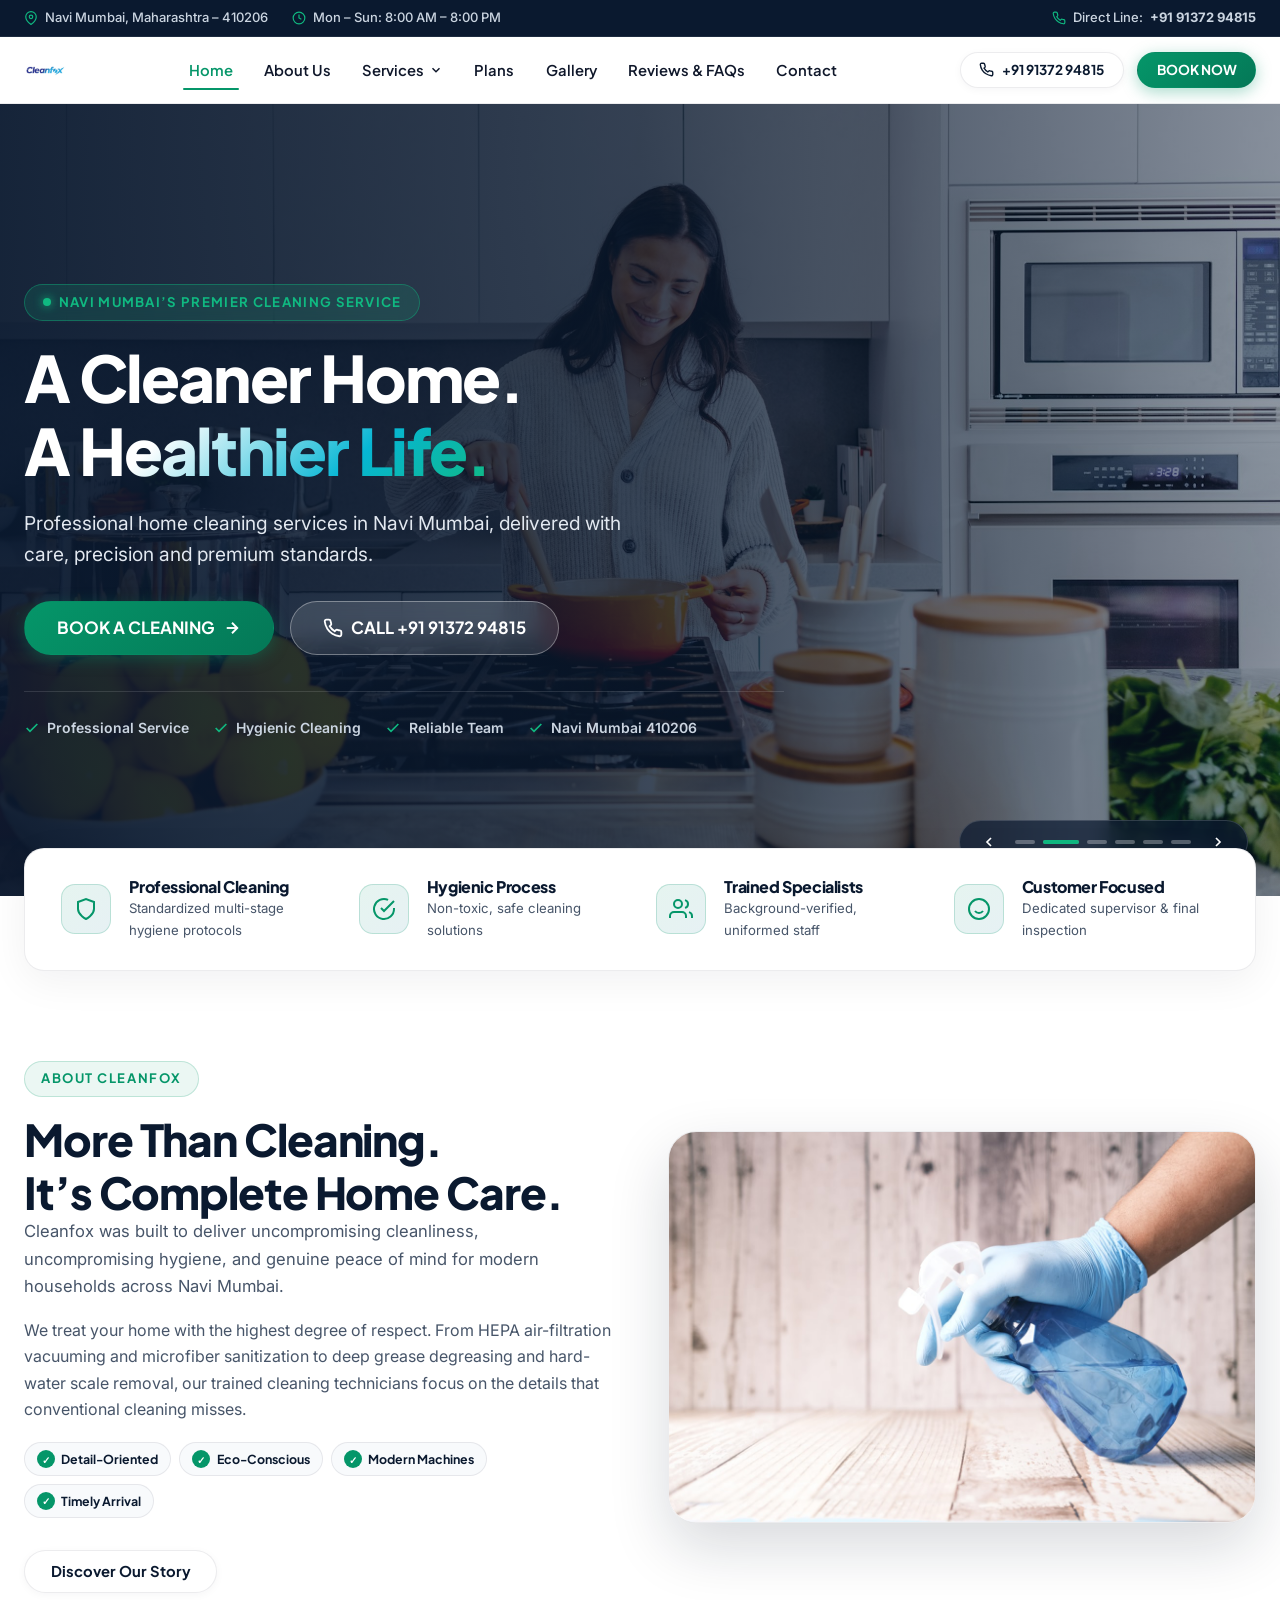
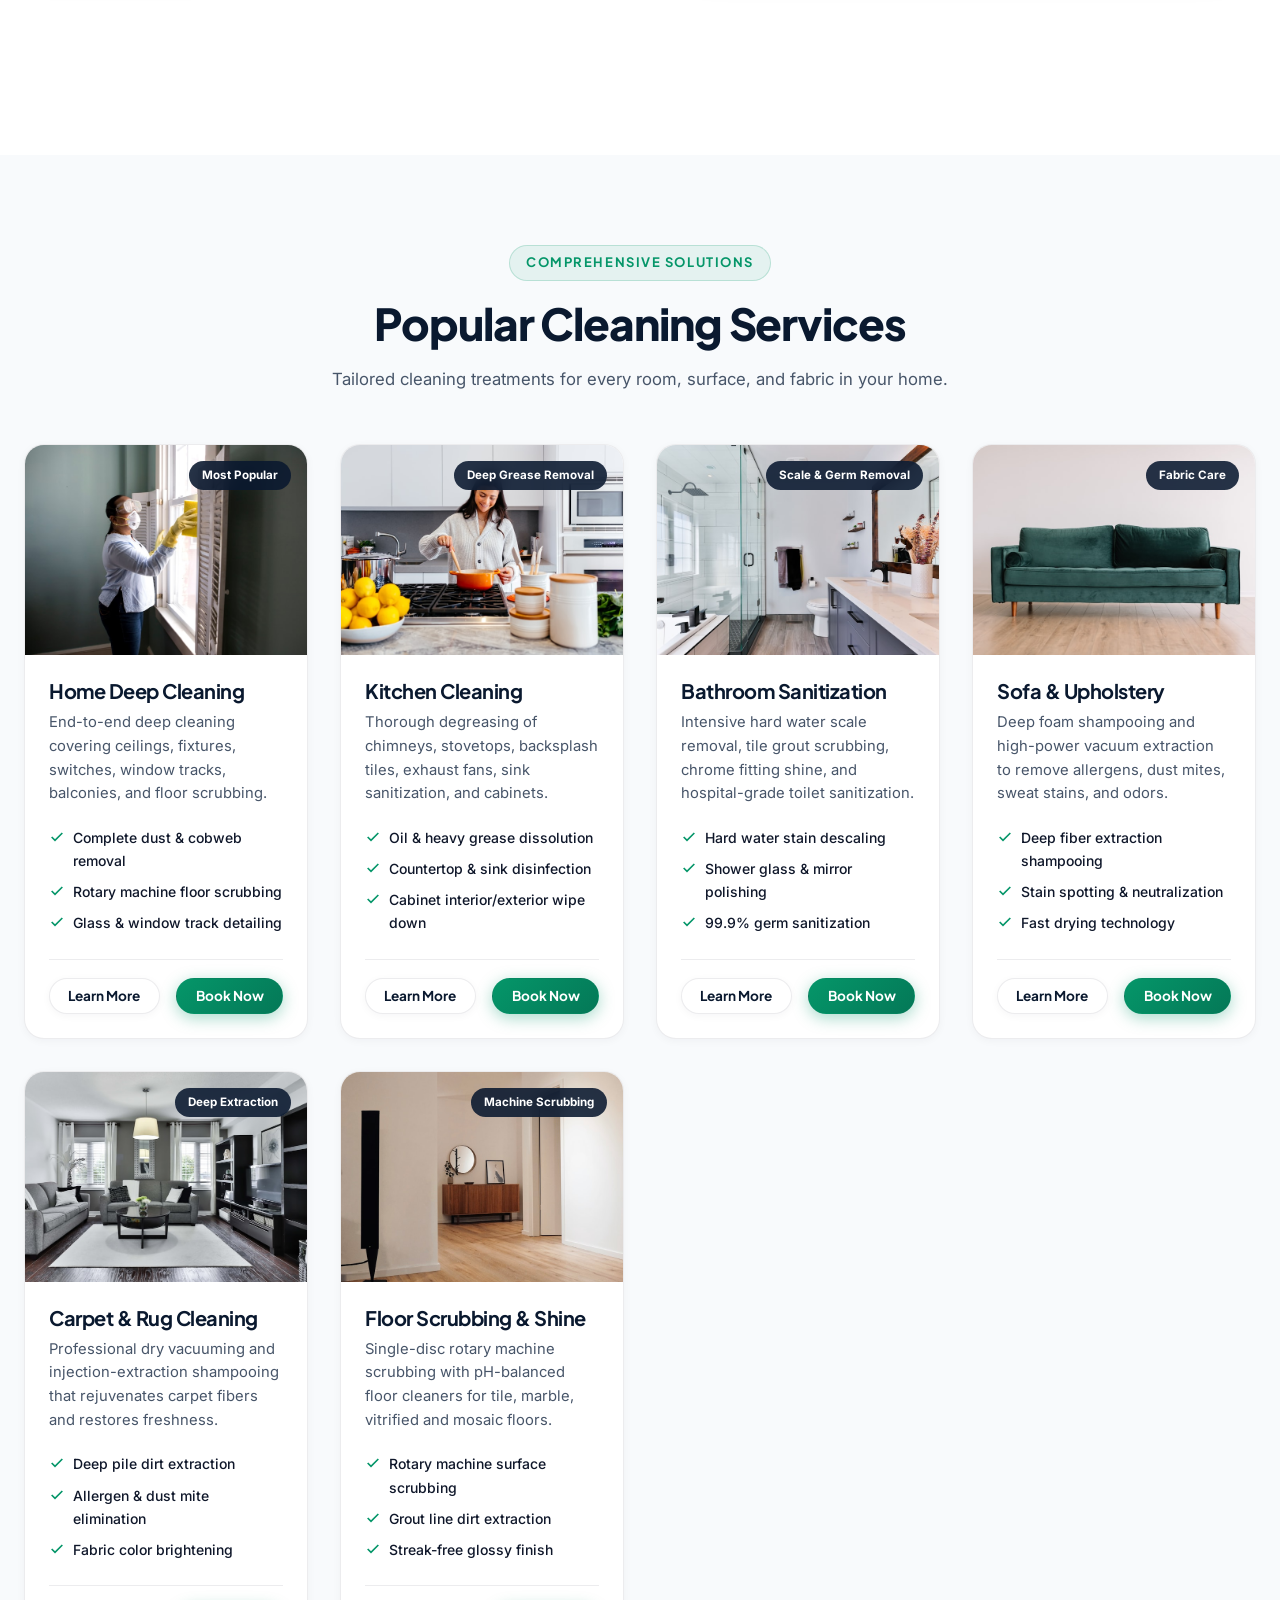
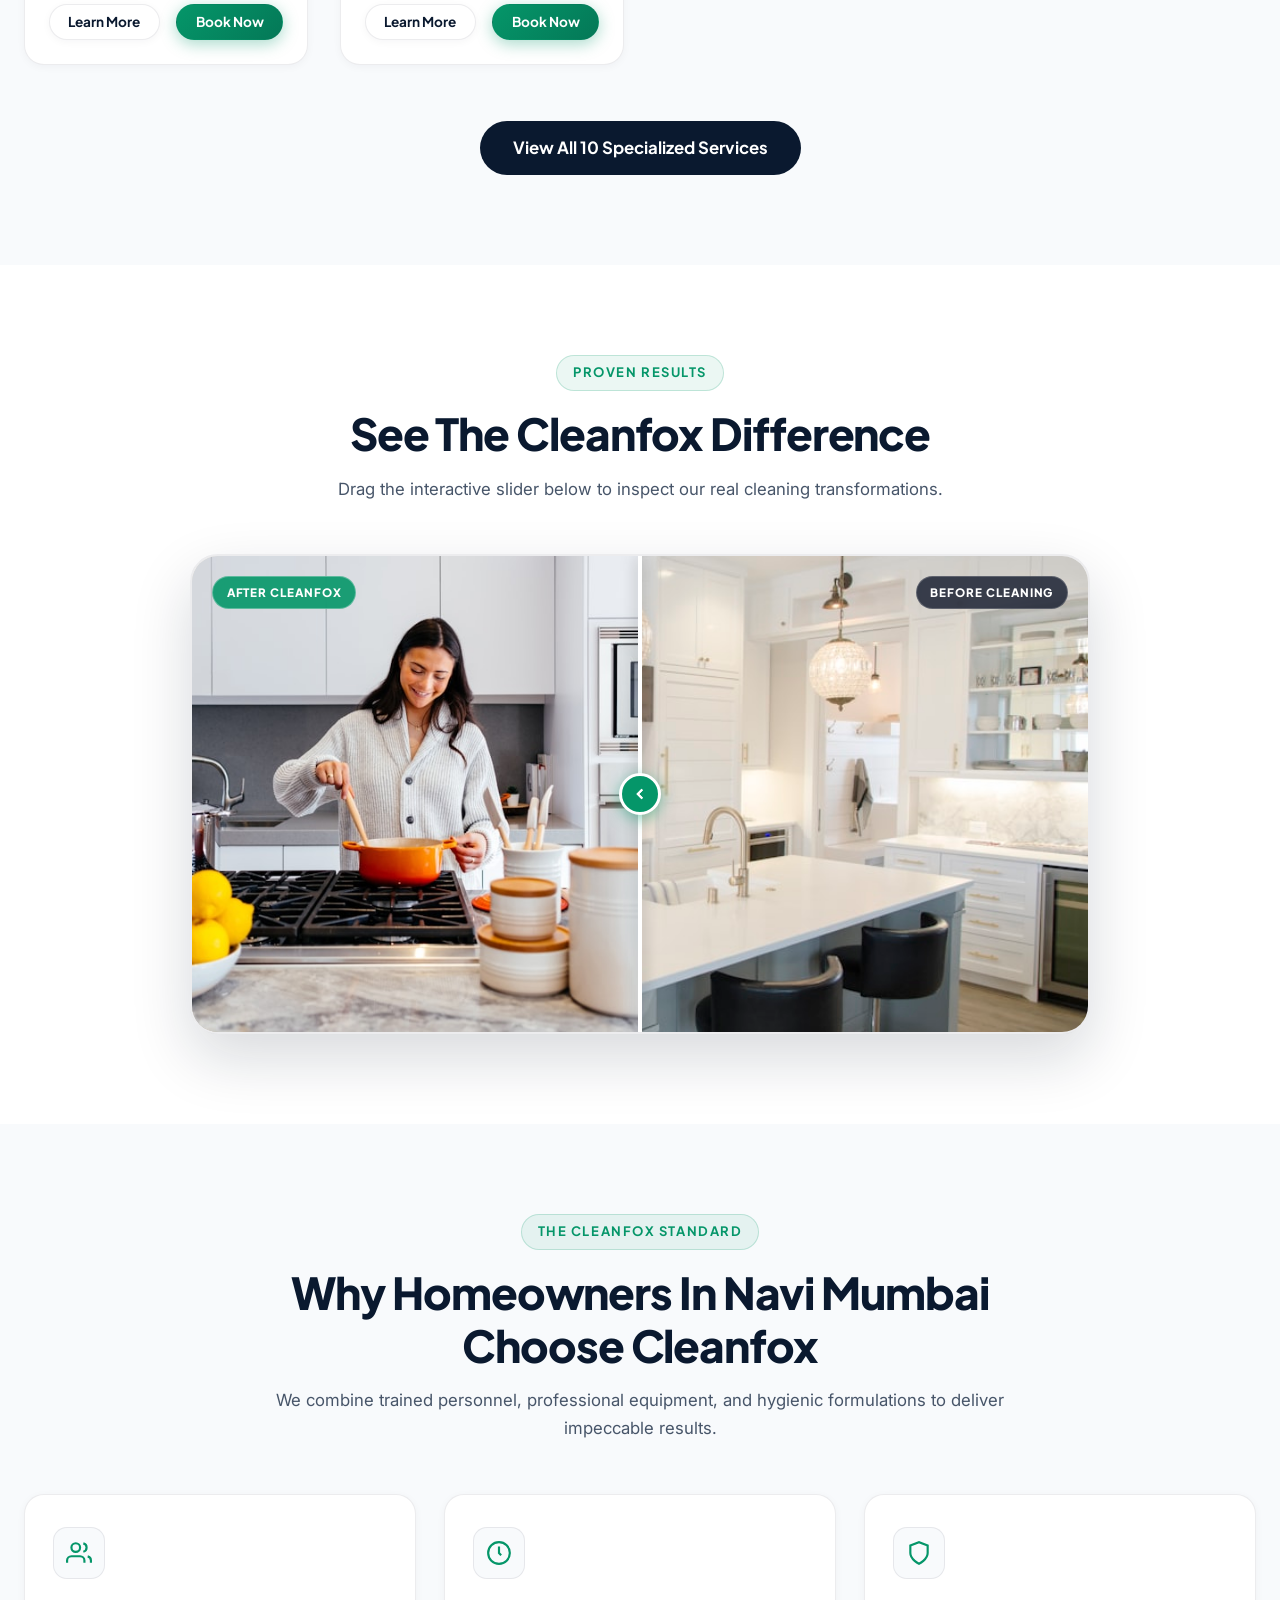
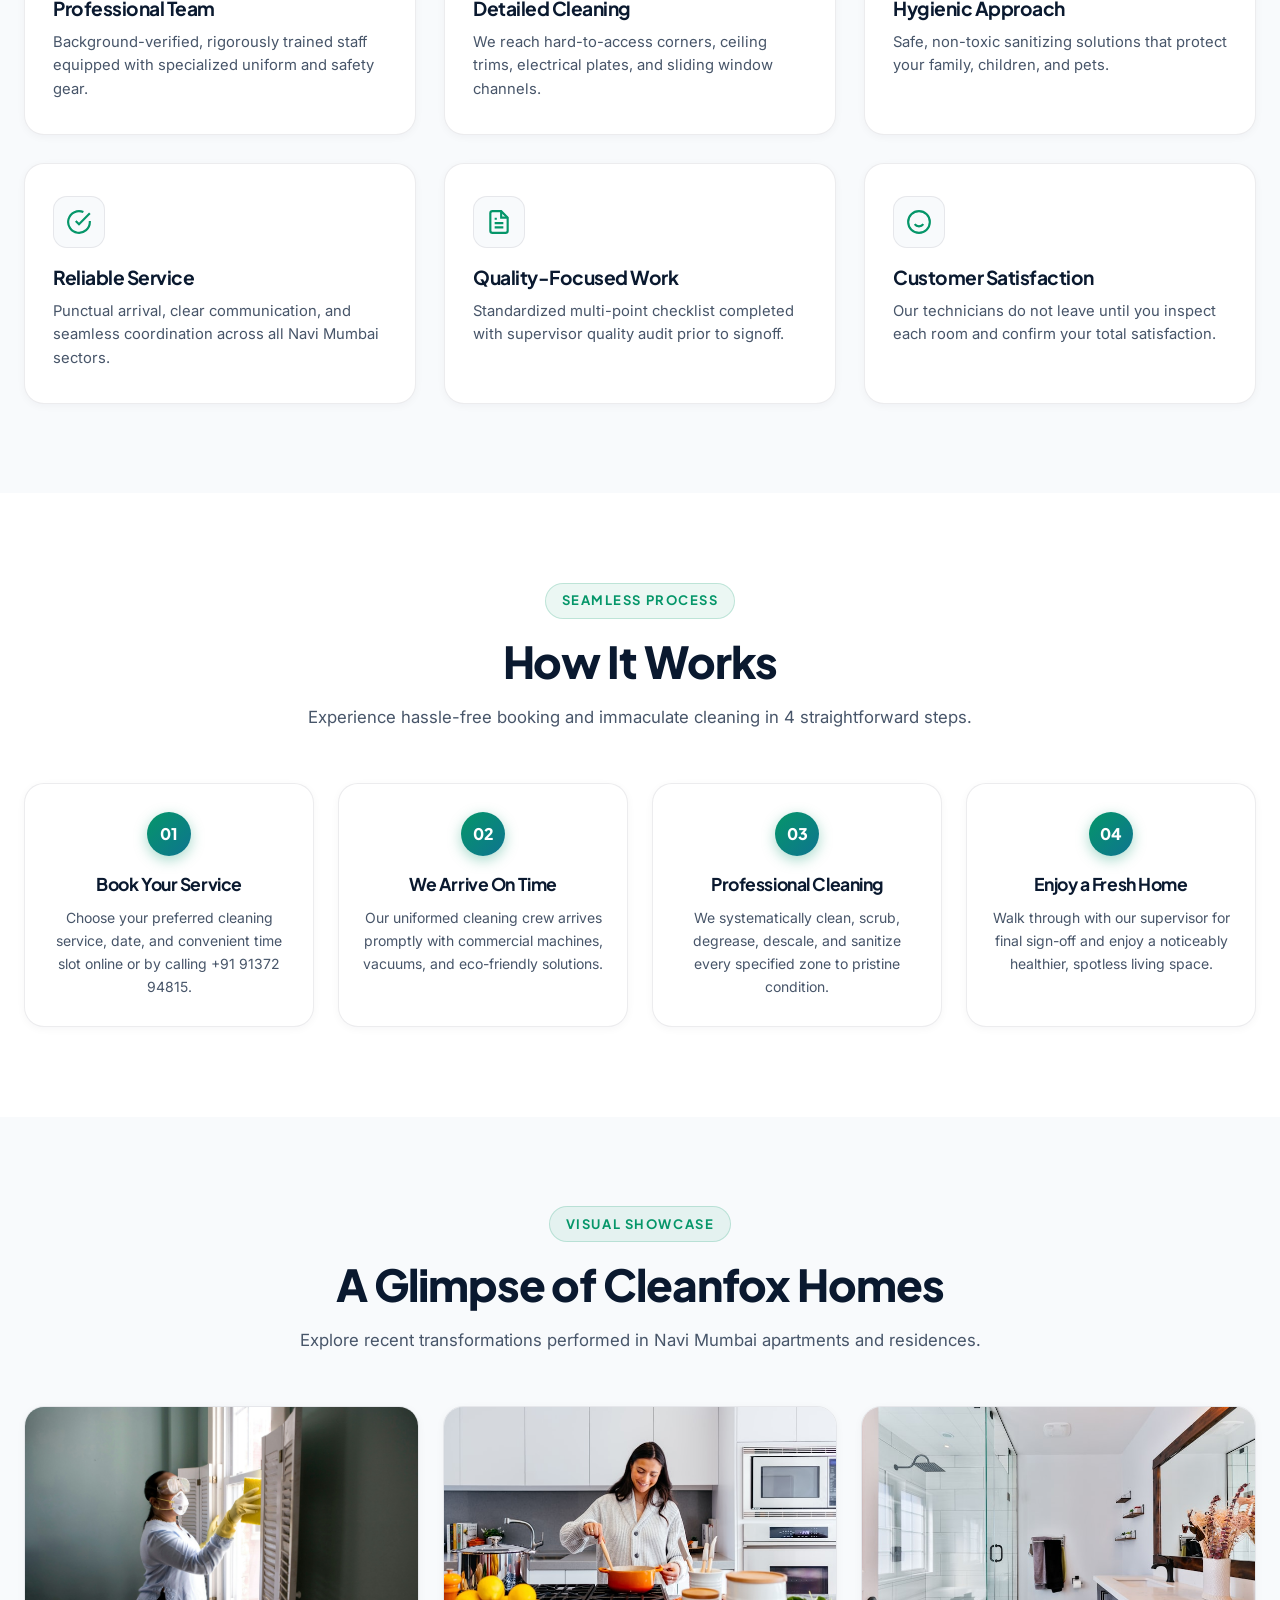
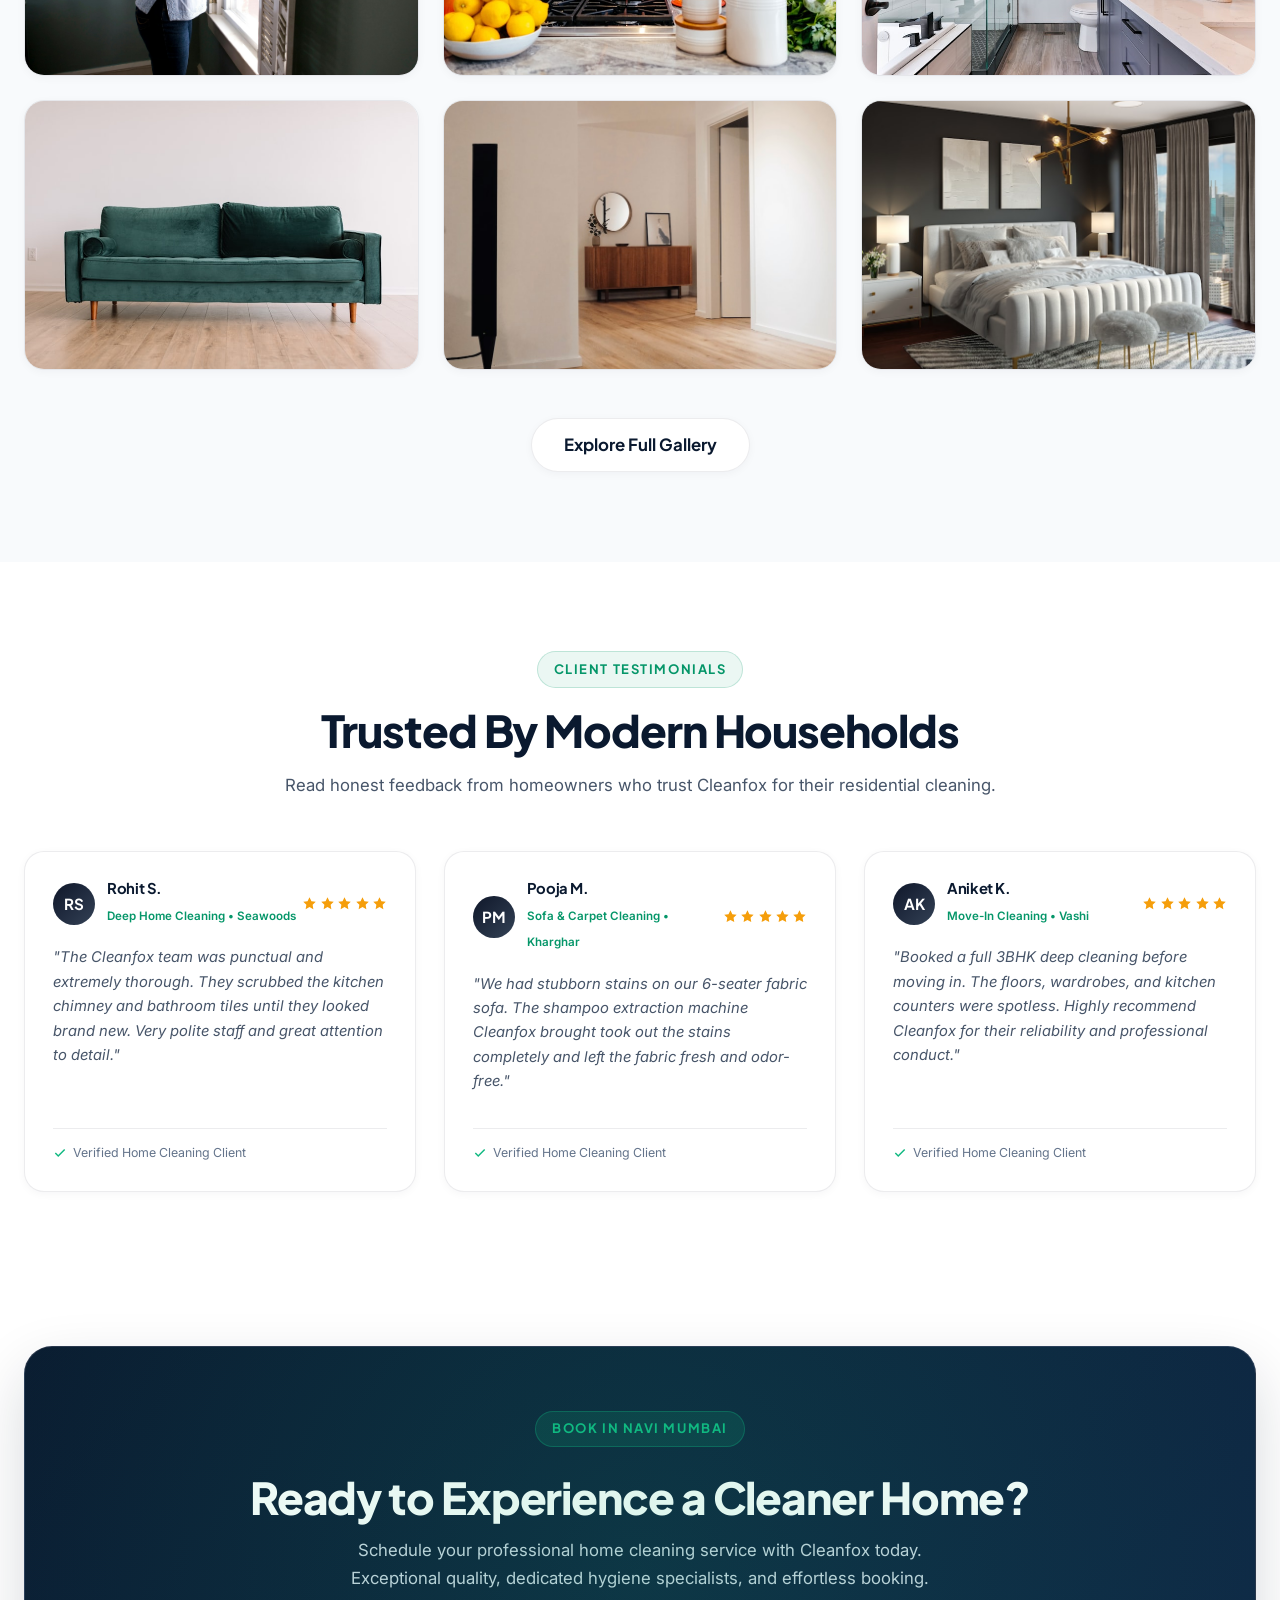
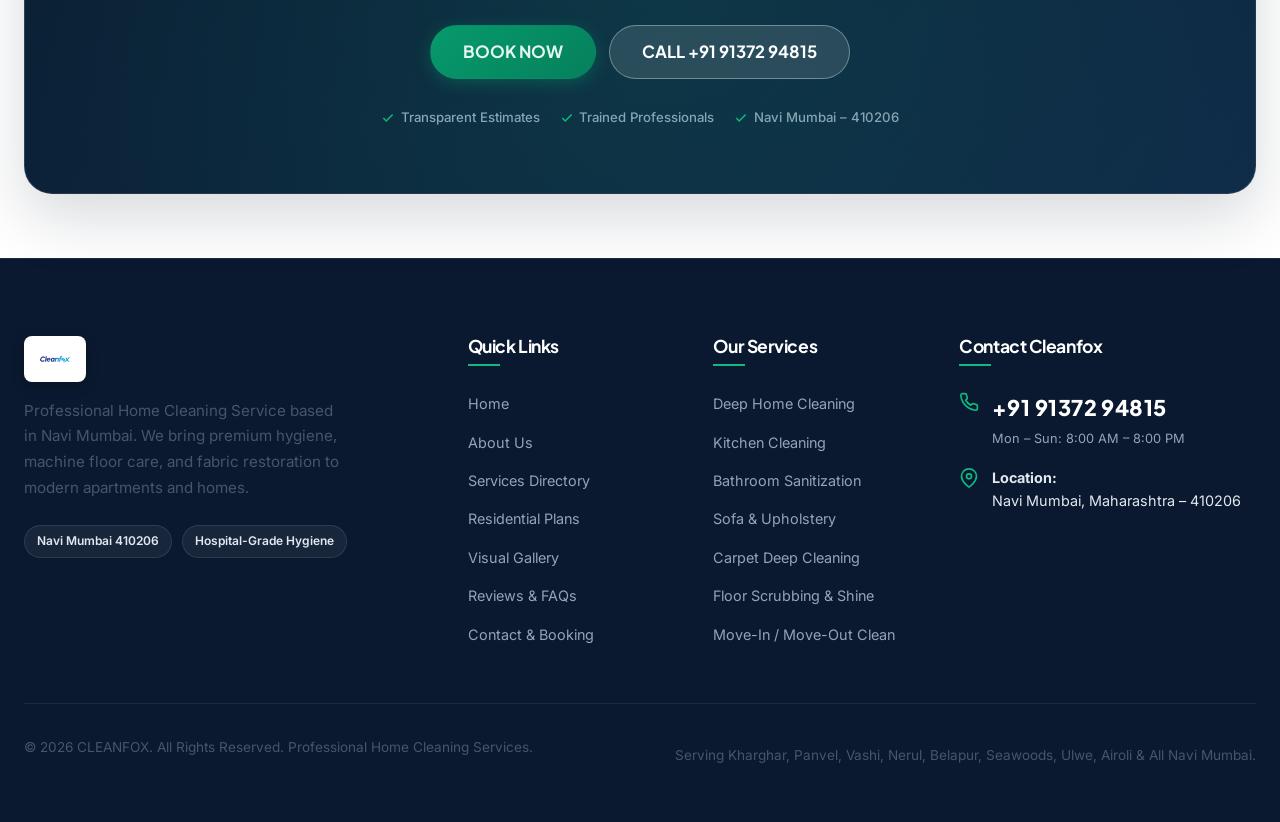
==== commit 90c7ca80: "Replace logo and update Essential, Complete, Premium pricing tiers" ====
--- a/index.html
+++ b/index.html
@@ -3,8 +3,8 @@
 <head>
   <meta charset="UTF-8">
   <meta name="viewport" content="width=device-width, initial-scale=1.0">
-  <title>CLEANFOX | Luxury Home Cleaning Services in Navi Mumbai | 8369437974</title>
-  <meta name="description" content="Cleanfox delivers premium, hospital-grade deep home cleaning, kitchen & bathroom sanitization, and upholstery care across Navi Mumbai. Call 8369437974 today.">
+  <title>CLEANFOX | Luxury Home Cleaning Services in Navi Mumbai | +91 91372 94815</title>
+  <meta name="description" content="Cleanfox delivers premium, hospital-grade deep home cleaning, kitchen & bathroom sanitization, and upholstery care across Navi Mumbai. Call +91 91372 94815 today.">
   <meta name="keywords" content="Home cleaning service in Navi Mumbai, deep cleaning Navi Mumbai, bathroom cleaning Navi Mumbai, sofa cleaning Navi Mumbai, professional cleaning Navi Mumbai 410206">
   
   <!-- OpenGraph / Social -->
@@ -25,7 +25,7 @@
     "@type": "HomeAndConstructionBusiness",
     "name": "CLEANFOX",
     "image": "images/hero/hero-1.jpg",
-    "telephone": "8369437974",
+    "telephone": "+91 91372 94815",
     "address": {
       "@type": "PostalAddress",
       "addressLocality": "Navi Mumbai",
@@ -65,9 +65,9 @@
         </span>
       </div>
       <div class="top-bar-right">
-        <a href="tel:8369437974" class="top-bar-item">
+        <a href="tel:+91 91372 94815" class="top-bar-item">
           <svg viewBox="0 0 24 24" fill="none" stroke="currentColor" stroke-width="2"><path d="M22 16.92v3a2 2 0 0 1-2.18 2 19.79 19.79 0 0 1-8.63-3.07 19.5 19.5 0 0 1-6-6 19.79 19.79 0 0 1-3.07-8.67A2 2 0 0 1 4.11 2h3a2 2 0 0 1 2 1.72 12.84 12.84 0 0 0 .7 2.81 2 2 0 0 1-.45 2.11L8.09 9.91a16 16 0 0 0 6 6l1.27-1.27a2 2 0 0 1 2.11-.45 12.84 12.84 0 0 0 2.81.7A2 2 0 0 1 22 16.92z"></path></svg>
-          Direct Line: <strong>8369437974</strong>
+          Direct Line: <strong>+91 91372 94815</strong>
         </a>
       </div>
     </div>
@@ -76,17 +76,7 @@
   <!-- Sticky Main Navigation -->
   <header class="site-header" id="siteHeader">
     <div class="container header-container">
-      <a href="index.html" class="brand-logo" aria-label="CLEANFOX Home">
-        <div class="logo-fox-badge">
-          <svg width="22" height="22" viewBox="0 0 24 24" fill="none" stroke="currentColor" stroke-width="2.5" stroke-linecap="round" stroke-linejoin="round">
-            <path d="M12 2L2 7l10 5 10-5-10-5zM2 17l10 5 10-5M2 12l10 5 10-5"></path>
-          </svg>
-        </div>
-        <div>
-          CLEAN<span class="highlight">FOX</span>
-          <span class="brand-tagline">Premium Home Care</span>
-        </div>
-      </a>
+      <a href="index.html" class="brand-logo" aria-label="Cleanfox Home"><img src="images/logo.jpg" alt="Cleanfox Logo" class="brand-logo-img"></a>
 
       <!-- Desktop Nav -->
       <nav aria-label="Primary Navigation">
@@ -126,9 +116,9 @@
       </nav>
 
       <div class="nav-actions">
-        <a href="tel:8369437974" class="btn btn-secondary btn-sm" aria-label="Call Cleanfox">
+        <a href="tel:+91 91372 94815" class="btn btn-secondary btn-sm" aria-label="Call Cleanfox">
           <svg width="15" height="15" viewBox="0 0 24 24" fill="none" stroke="currentColor" stroke-width="2.2"><path d="M22 16.92v3a2 2 0 0 1-2.18 2 19.79 19.79 0 0 1-8.63-3.07 19.5 19.5 0 0 1-6-6 19.79 19.79 0 0 1-3.07-8.67A2 2 0 0 1 4.11 2h3a2 2 0 0 1 2 1.72 12.84 12.84 0 0 0 .7 2.81 2 2 0 0 1-.45 2.11L8.09 9.91a16 16 0 0 0 6 6l1.27-1.27a2 2 0 0 1 2.11-.45 12.84 12.84 0 0 0 2.81.7A2 2 0 0 1 22 16.92z"></path></svg>
-          8369437974
+          +91 91372 94815
         </a>
         <a href="contact.html" class="btn btn-primary btn-sm">BOOK NOW</a>
         <button class="mobile-toggle" aria-label="Toggle navigation menu">
@@ -142,15 +132,7 @@
   <div class="mobile-drawer">
     <div class="drawer-content">
       <div class="drawer-header">
-        <a href="index.html" class="brand-logo">
-          <div class="logo-fox-badge">
-            <svg width="20" height="20" viewBox="0 0 24 24" fill="none" stroke="currentColor" stroke-width="2.5"><path d="M12 2L2 7l10 5 10-5-10-5zM2 17l10 5 10-5M2 12l10 5 10-5"></path></svg>
-          </div>
-          <div>
-            CLEAN<span class="highlight">FOX</span>
-            <span class="brand-tagline">Premium Home Care</span>
-          </div>
-        </a>
+        <a href="index.html" class="brand-logo" aria-label="Cleanfox Home"><img src="images/logo.jpg" alt="Cleanfox Logo" class="brand-logo-img"></a>
         <button class="drawer-close" aria-label="Close menu">
           <svg width="22" height="22" viewBox="0 0 24 24" fill="none" stroke="currentColor" stroke-width="2"><line x1="18" y1="6" x2="6" y2="18"></line><line x1="6" y1="6" x2="18" y2="18"></line></svg>
         </button>
@@ -175,9 +157,9 @@
       </ul>
 
       <div class="drawer-footer">
-        <a href="tel:8369437974" class="btn btn-primary btn-lg" style="width: 100%;">
+        <a href="tel:+91 91372 94815" class="btn btn-primary btn-lg" style="width: 100%;">
           <svg width="18" height="18" viewBox="0 0 24 24" fill="none" stroke="currentColor" stroke-width="2.2"><path d="M22 16.92v3a2 2 0 0 1-2.18 2 19.79 19.79 0 0 1-8.63-3.07 19.5 19.5 0 0 1-6-6 19.79 19.79 0 0 1-3.07-8.67A2 2 0 0 1 4.11 2h3a2 2 0 0 1 2 1.72 12.84 12.84 0 0 0 .7 2.81 2 2 0 0 1-.45 2.11L8.09 9.91a16 16 0 0 0 6 6l1.27-1.27a2 2 0 0 1 2.11-.45 12.84 12.84 0 0 0 2.81.7A2 2 0 0 1 22 16.92z"></path></svg>
-          Call 8369437974
+          Call +91 91372 94815
         </a>
       </div>
     </div>
@@ -231,9 +213,9 @@
               BOOK A CLEANING
               <svg class="btn-icon" viewBox="0 0 24 24" fill="none" stroke="currentColor" stroke-width="2.5"><line x1="5" y1="12" x2="19" y2="12"></line><polyline points="12 5 19 12 12 19"></polyline></svg>
             </a>
-            <a href="tel:8369437974" class="btn btn-outline-light btn-lg">
+            <a href="tel:+91 91372 94815" class="btn btn-outline-light btn-lg">
               <svg width="20" height="20" viewBox="0 0 24 24" fill="none" stroke="currentColor" stroke-width="2.2"><path d="M22 16.92v3a2 2 0 0 1-2.18 2 19.79 19.79 0 0 1-8.63-3.07 19.5 19.5 0 0 1-6-6 19.79 19.79 0 0 1-3.07-8.67A2 2 0 0 1 4.11 2h3a2 2 0 0 1 2 1.72 12.84 12.84 0 0 0 .7 2.81 2 2 0 0 1-.45 2.11L8.09 9.91a16 16 0 0 0 6 6l1.27-1.27a2 2 0 0 1 2.11-.45 12.84 12.84 0 0 0 2.81.7A2 2 0 0 1 22 16.92z"></path></svg>
-              CALL 8369437974
+              CALL +91 91372 94815
             </a>
           </div>
 
@@ -588,7 +570,7 @@
           <div class="workflow-card">
             <div class="workflow-step-num">01</div>
             <h3 class="workflow-title">Book Your Service</h3>
-            <p class="workflow-text">Choose your preferred cleaning service, date, and convenient time slot online or by calling 8369437974.</p>
+            <p class="workflow-text">Choose your preferred cleaning service, date, and convenient time slot online or by calling +91 91372 94815.</p>
           </div>
 
           <div class="workflow-card">
@@ -774,7 +756,7 @@
           </p>
           <div class="cta-buttons-row">
             <a href="contact.html" class="btn btn-primary btn-lg">BOOK NOW</a>
-            <a href="tel:8369437974" class="btn btn-outline-light btn-lg">CALL 8369437974</a>
+            <a href="tel:+91 91372 94815" class="btn btn-outline-light btn-lg">CALL +91 91372 94815</a>
           </div>
           <div class="cta-trust-pills">
             <span><svg viewBox="0 0 24 24" fill="none" stroke="currentColor" stroke-width="2.5"><polyline points="20 6 9 17 4 12"></polyline></svg> Transparent Estimates</span>
@@ -791,12 +773,7 @@
     <div class="container">
       <div class="footer-grid">
         <div class="footer-brand">
-          <a href="index.html" class="brand-logo" style="color: #FFFFFF;">
-            <div class="logo-fox-badge">
-              <svg width="22" height="22" viewBox="0 0 24 24" fill="none" stroke="currentColor" stroke-width="2.5"><path d="M12 2L2 7l10 5 10-5-10-5zM2 17l10 5 10-5M2 12l10 5 10-5"></path></svg>
-            </div>
-            CLEAN<span class="highlight">FOX</span>
-          </a>
+          <a href="index.html" class="brand-logo"><img src="images/logo.jpg" alt="Cleanfox Logo" class="brand-logo-img"></a>
           <p class="footer-about">
             Professional Home Cleaning Service based in Navi Mumbai. We bring premium hygiene, machine floor care, and fabric restoration to modern apartments and homes.
           </p>
@@ -838,7 +815,7 @@
             <li class="footer-contact-item">
               <svg viewBox="0 0 24 24" fill="none" stroke="currentColor" stroke-width="2"><path d="M22 16.92v3a2 2 0 0 1-2.18 2 19.79 19.79 0 0 1-8.63-3.07 19.5 19.5 0 0 1-6-6 19.79 19.79 0 0 1-3.07-8.67A2 2 0 0 1 4.11 2h3a2 2 0 0 1 2 1.72 12.84 12.84 0 0 0 .7 2.81 2 2 0 0 1-.45 2.11L8.09 9.91a16 16 0 0 0 6 6l1.27-1.27a2 2 0 0 1 2.11-.45 12.84 12.84 0 0 0 2.81.7A2 2 0 0 1 22 16.92z"></path></svg>
               <div>
-                <a href="tel:8369437974" class="footer-phone-big">8369437974</a>
+                <a href="tel:+91 91372 94815" class="footer-phone-big">+91 91372 94815</a>
                 <span style="font-size: 0.8rem; color: #94A3B8;">Mon – Sun: 8:00 AM – 8:00 PM</span>
               </div>
             </li>
@@ -863,11 +840,11 @@
   <!-- Sticky Mobile Action Bar -->
   <div class="mobile-bottom-bar" aria-label="Mobile Quick Actions">
     <div class="bottom-bar-grid">
-      <a href="tel:8369437974" class="bottom-bar-btn bottom-btn-call">
+      <a href="tel:+91 91372 94815" class="bottom-bar-btn bottom-btn-call">
         <svg viewBox="0 0 24 24" fill="none" stroke="currentColor" stroke-width="2.2"><path d="M22 16.92v3a2 2 0 0 1-2.18 2 19.79 19.79 0 0 1-8.63-3.07 19.5 19.5 0 0 1-6-6 19.79 19.79 0 0 1-3.07-8.67A2 2 0 0 1 4.11 2h3a2 2 0 0 1 2 1.72 12.84 12.84 0 0 0 .7 2.81 2 2 0 0 1-.45 2.11L8.09 9.91a16 16 0 0 0 6 6l1.27-1.27a2 2 0 0 1 2.11-.45 12.84 12.84 0 0 0 2.81.7A2 2 0 0 1 22 16.92z"></path></svg>
         <span>CALL</span>
       </a>
-      <a href="https://wa.me/918369437974?text=Hi%20Cleanfox%2C%20I%20would%20like%20to%20inquire%20about%20home%20cleaning%20services%20in%20Navi%20Mumbai." class="bottom-bar-btn bottom-btn-whatsapp" target="_blank" rel="noopener">
+      <a href="https://wa.me/919137294815?text=Hi%20Cleanfox%2C%20I%20would%20like%20to%20inquire%20about%20home%20cleaning%20services%20in%20Navi%20Mumbai." class="bottom-bar-btn bottom-btn-whatsapp" target="_blank" rel="noopener">
         <svg viewBox="0 0 24 24" fill="none" stroke="currentColor" stroke-width="2.2"><path d="M21 11.5a8.38 8.38 0 0 1-.9 3.8 8.5 8.5 0 0 1-7.6 4.7 8.38 8.38 0 0 1-3.8-.9L3 21l1.9-5.7a8.38 8.38 0 0 1-.9-3.8 8.5 8.5 0 0 1 4.7-7.6 8.38 8.38 0 0 1 3.8-.9h.5a8.48 8.48 0 0 1 8 8v.5z"></path></svg>
         <span>WHATSAPP</span>
       </a>
--- a/css/main.css
+++ b/css/main.css
@@ -276,23 +276,28 @@
   color: var(--primary-navy);
   flex-shrink: 0;
   white-space: nowrap;
-}
-
-.brand-logo .logo-fox-badge {
-  display: flex;
-  align-items: center;
-  justify-content: center;
-  width: 38px;
-  height: 38px;
+  text-decoration: none;
+}
+
+.brand-logo-img {
+  height: 42px;
+  width: auto;
+  max-width: 190px;
+  object-fit: contain;
+  display: block;
+  transition: transform var(--transition-fast);
+}
+
+.brand-logo:hover .brand-logo-img {
+  transform: scale(1.03);
+}
+
+.site-footer .brand-logo-img {
+  height: 46px;
+  background: #FFFFFF;
+  padding: 6px 14px;
   border-radius: var(--radius-sm);
-  background: linear-gradient(135deg, var(--brand-emerald), var(--brand-teal));
-  color: #FFFFFF;
-  box-shadow: 0 4px 12px rgba(5, 150, 105, 0.35);
-  flex-shrink: 0;
-}
-
-.brand-logo span.highlight {
-  color: var(--brand-emerald);
+  box-shadow: 0 4px 14px rgba(0, 0, 0, 0.2);
 }
 
 .brand-tagline {
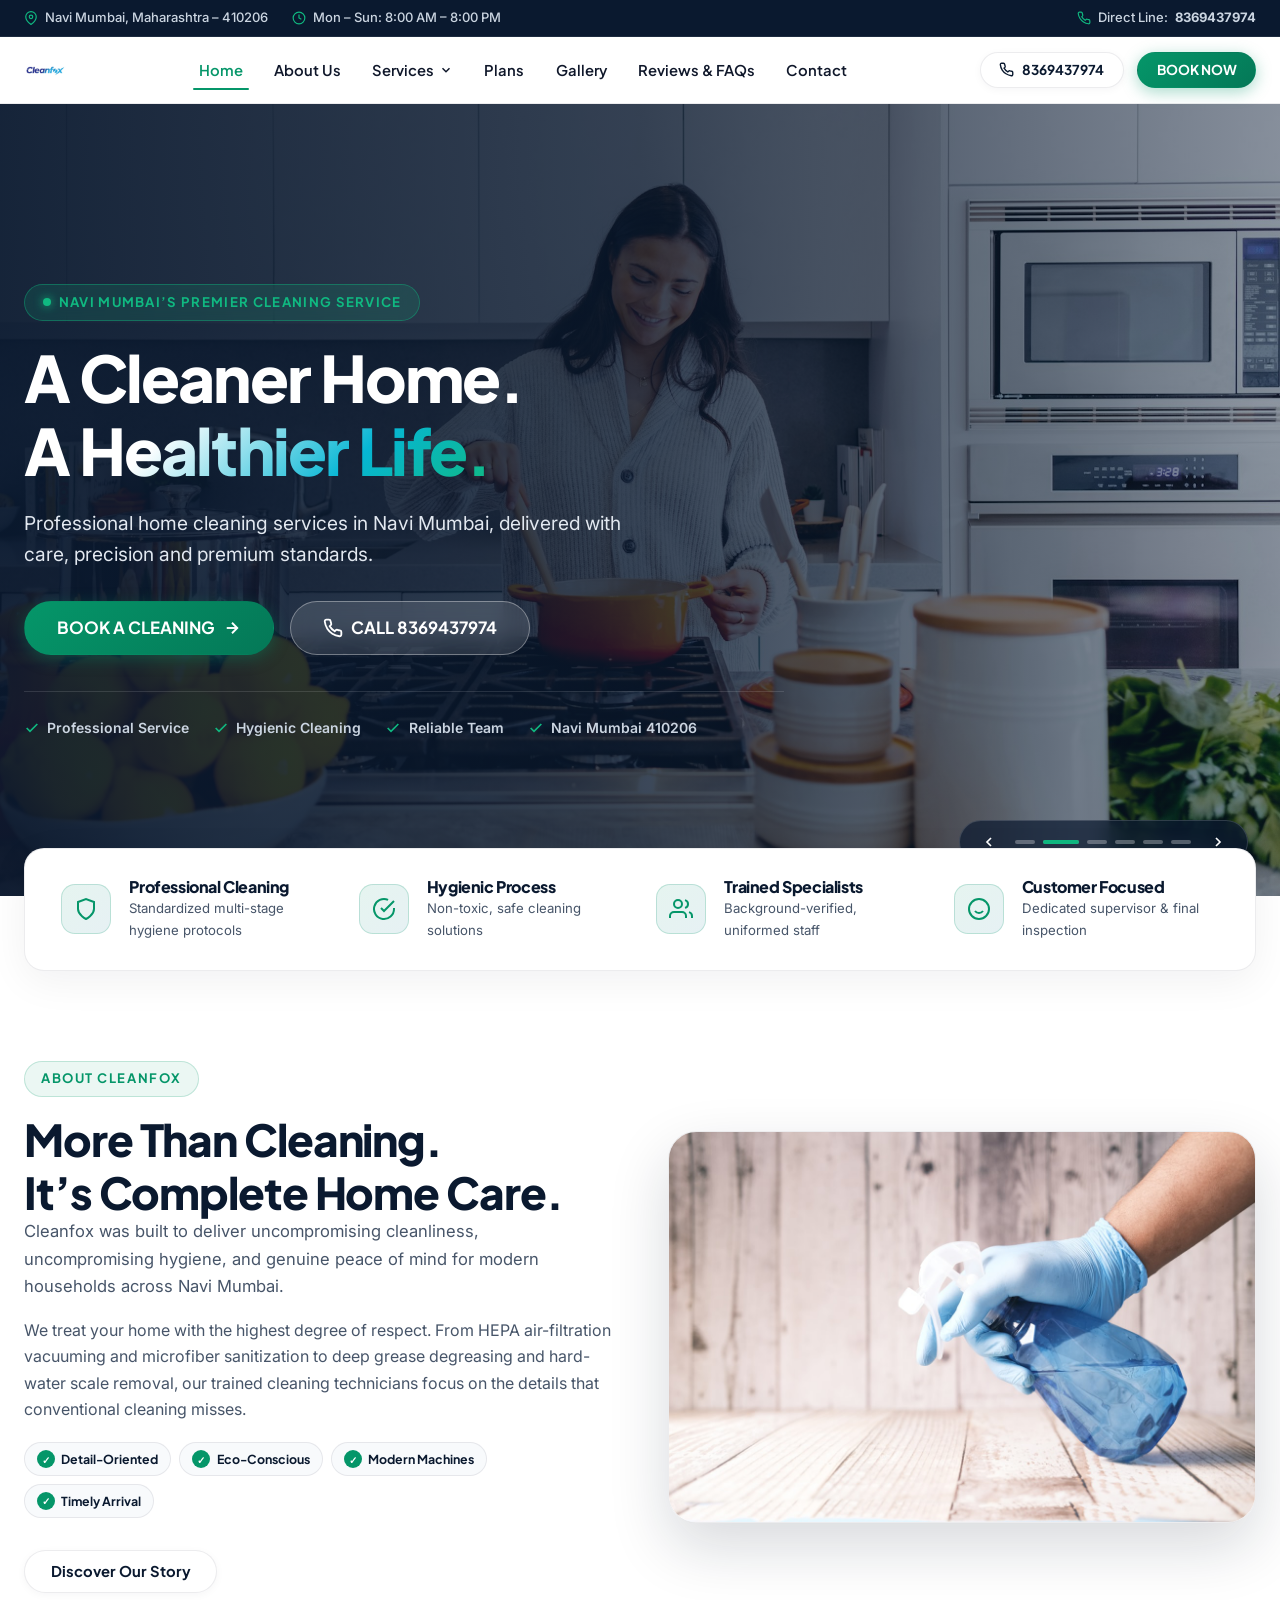
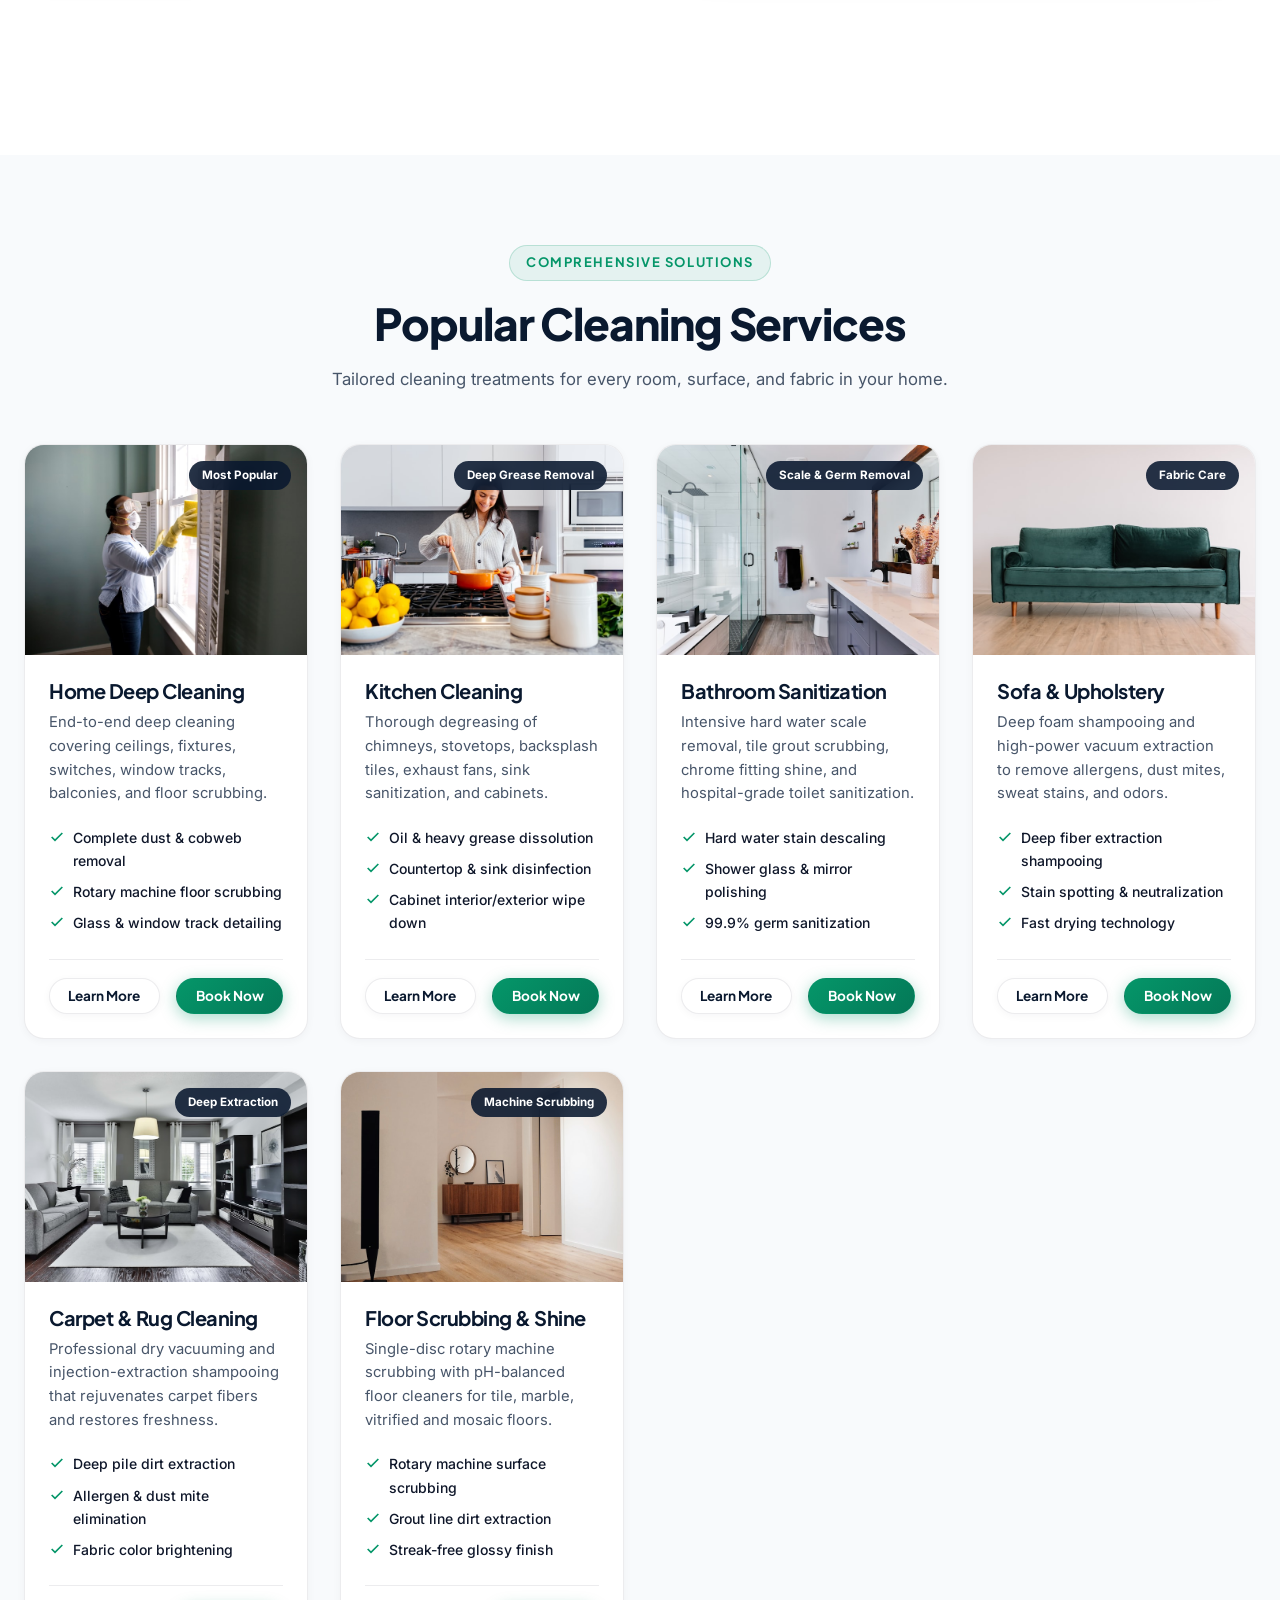
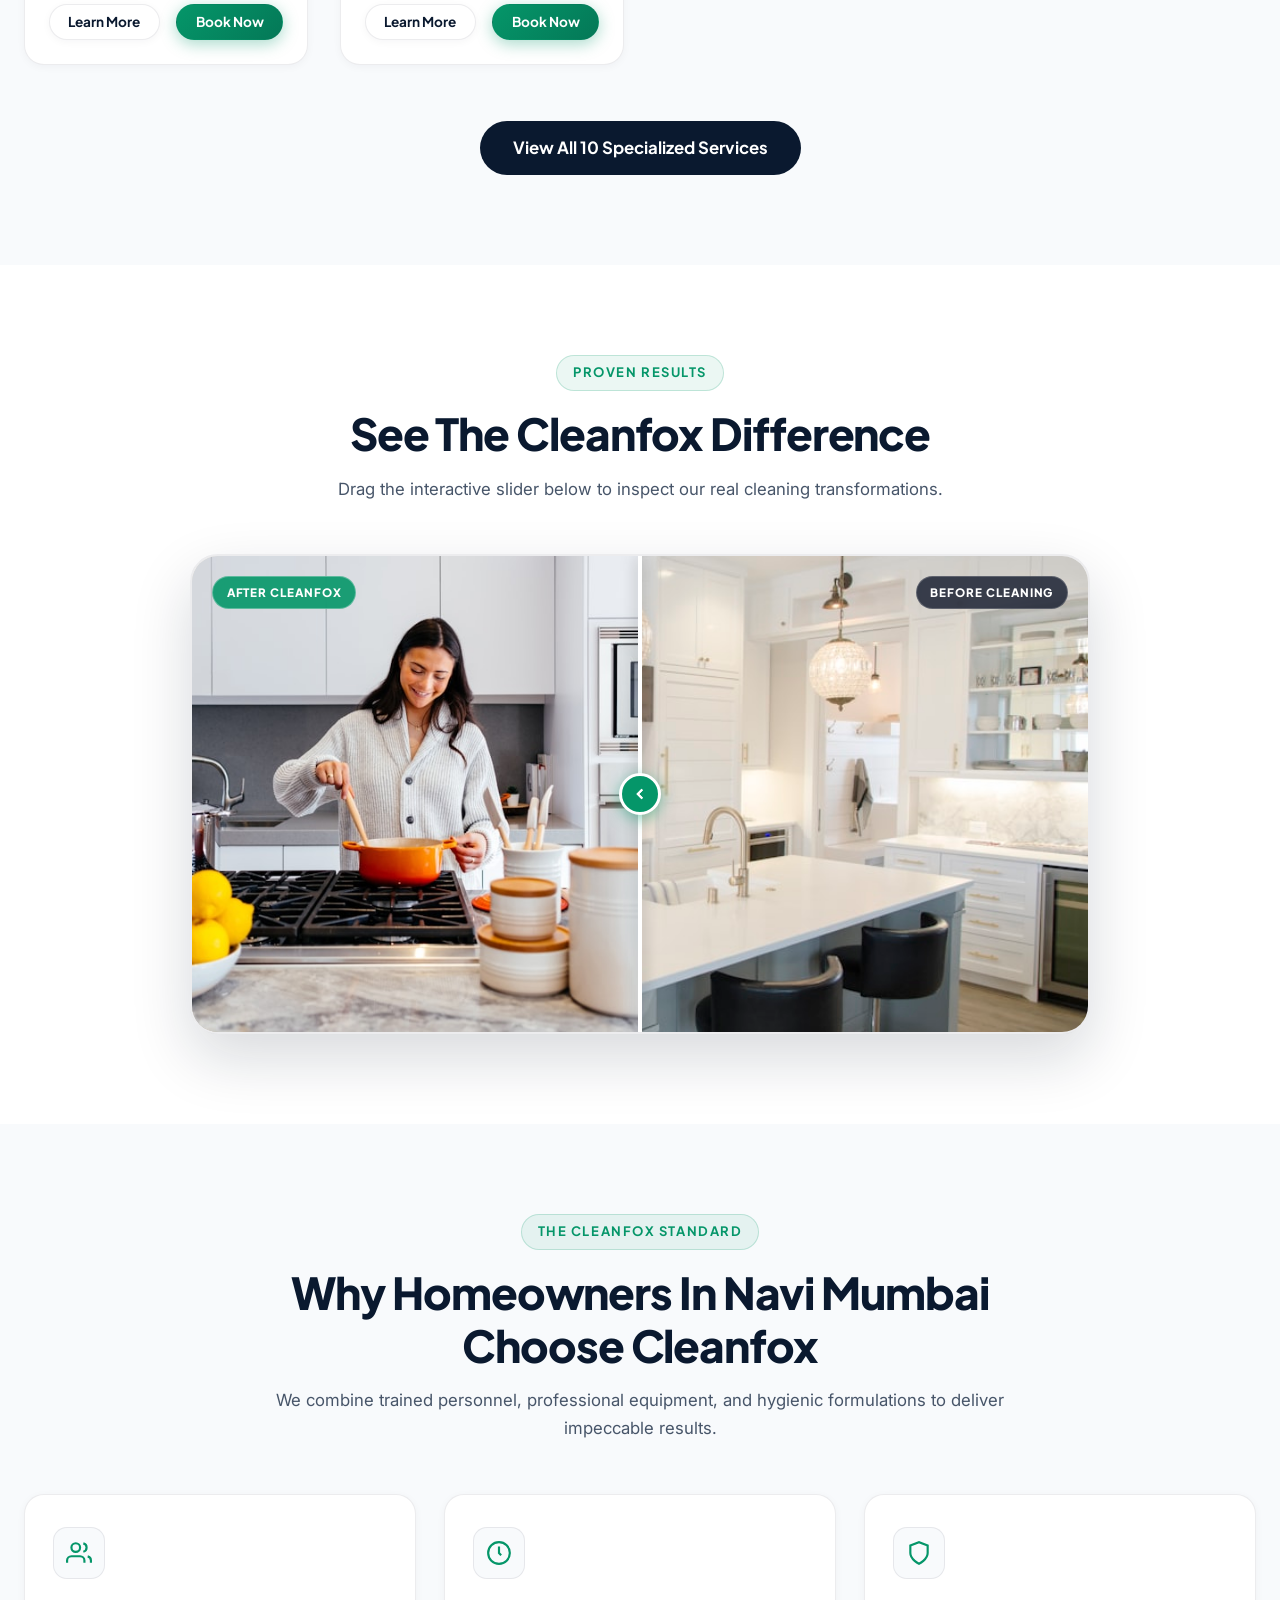
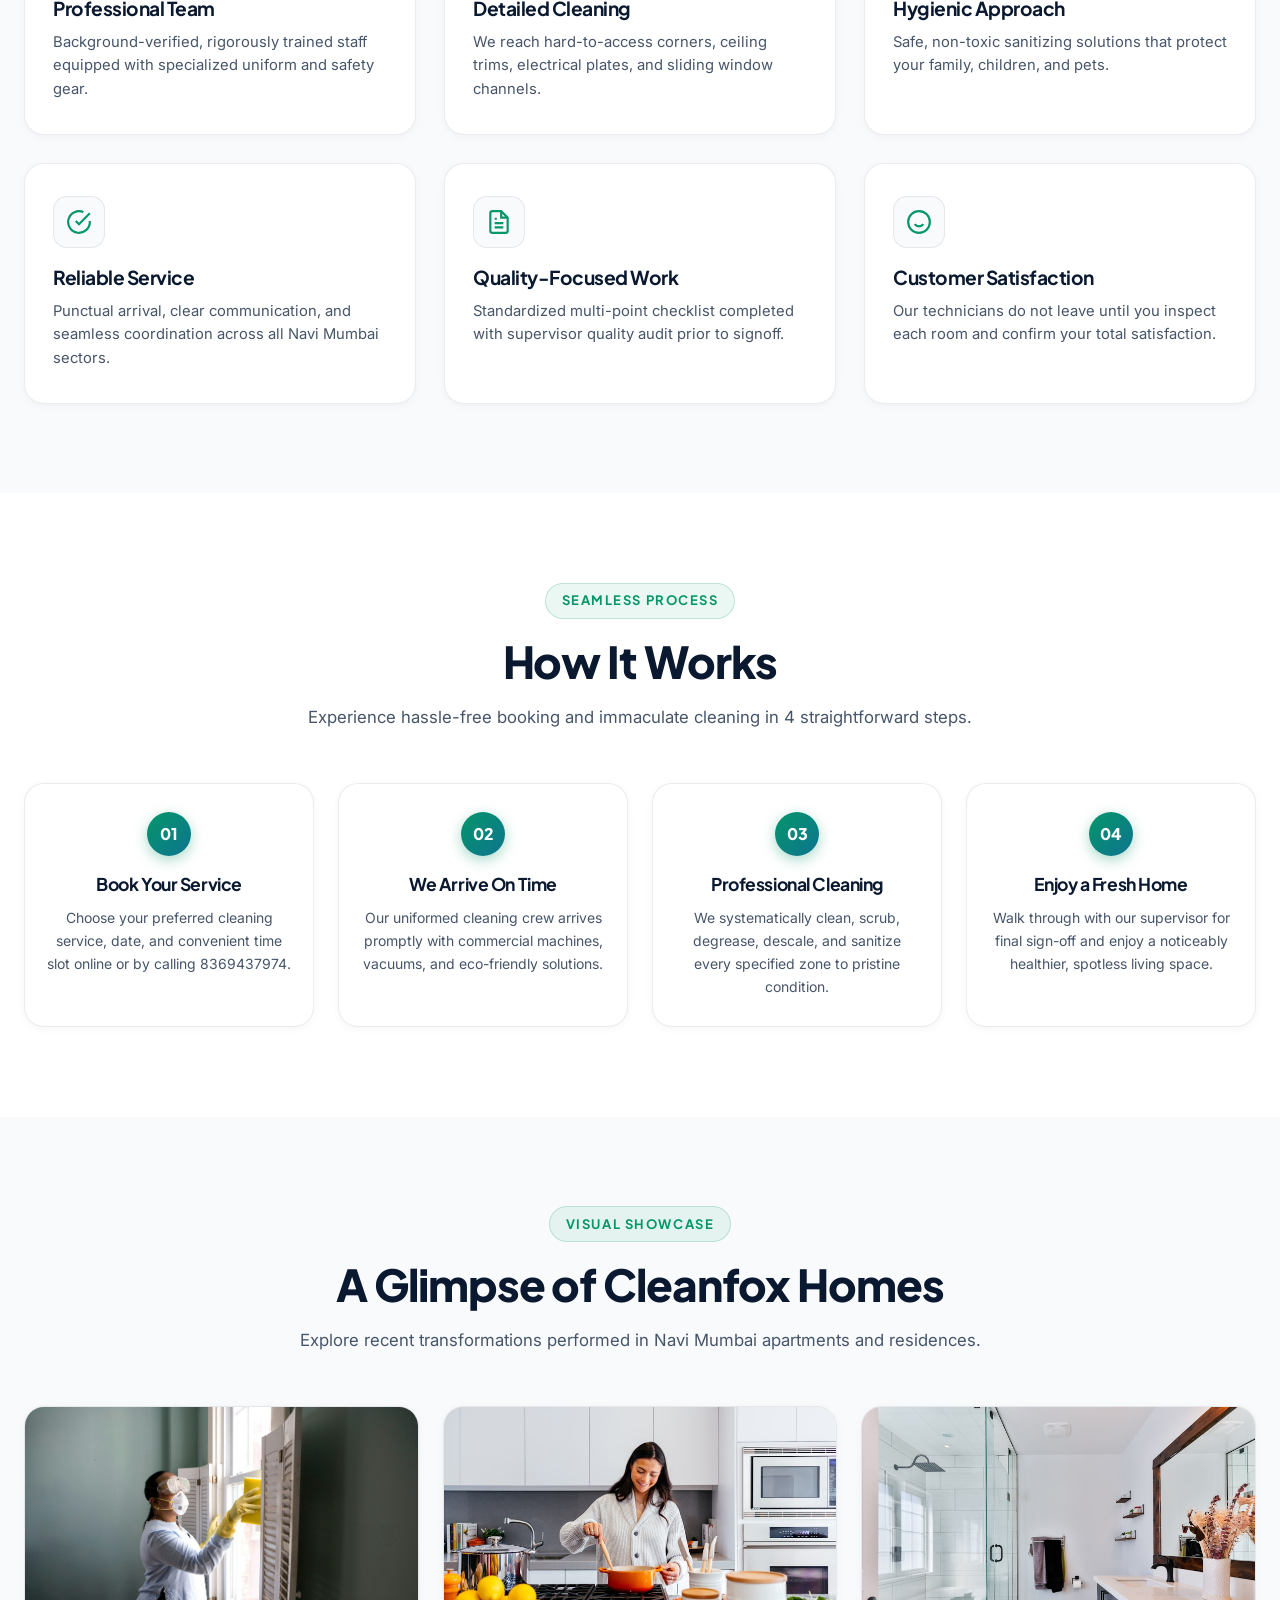
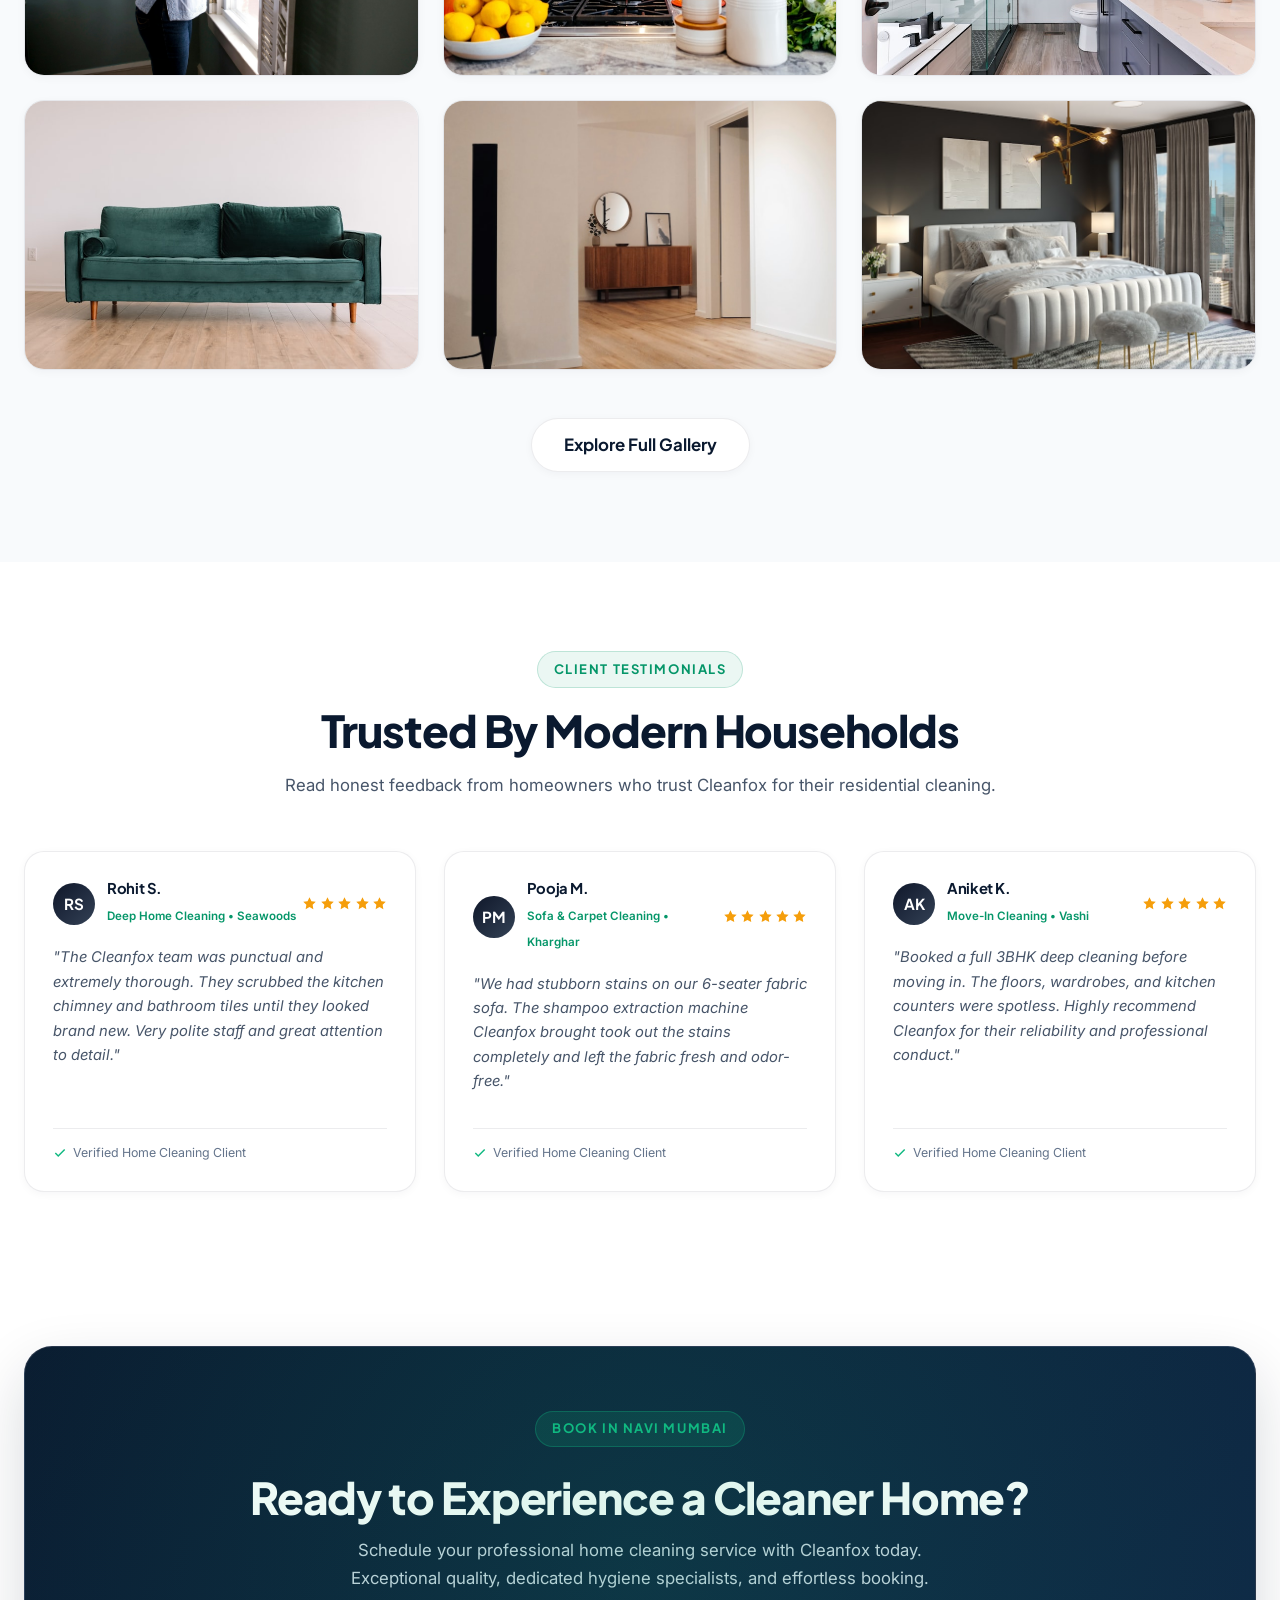
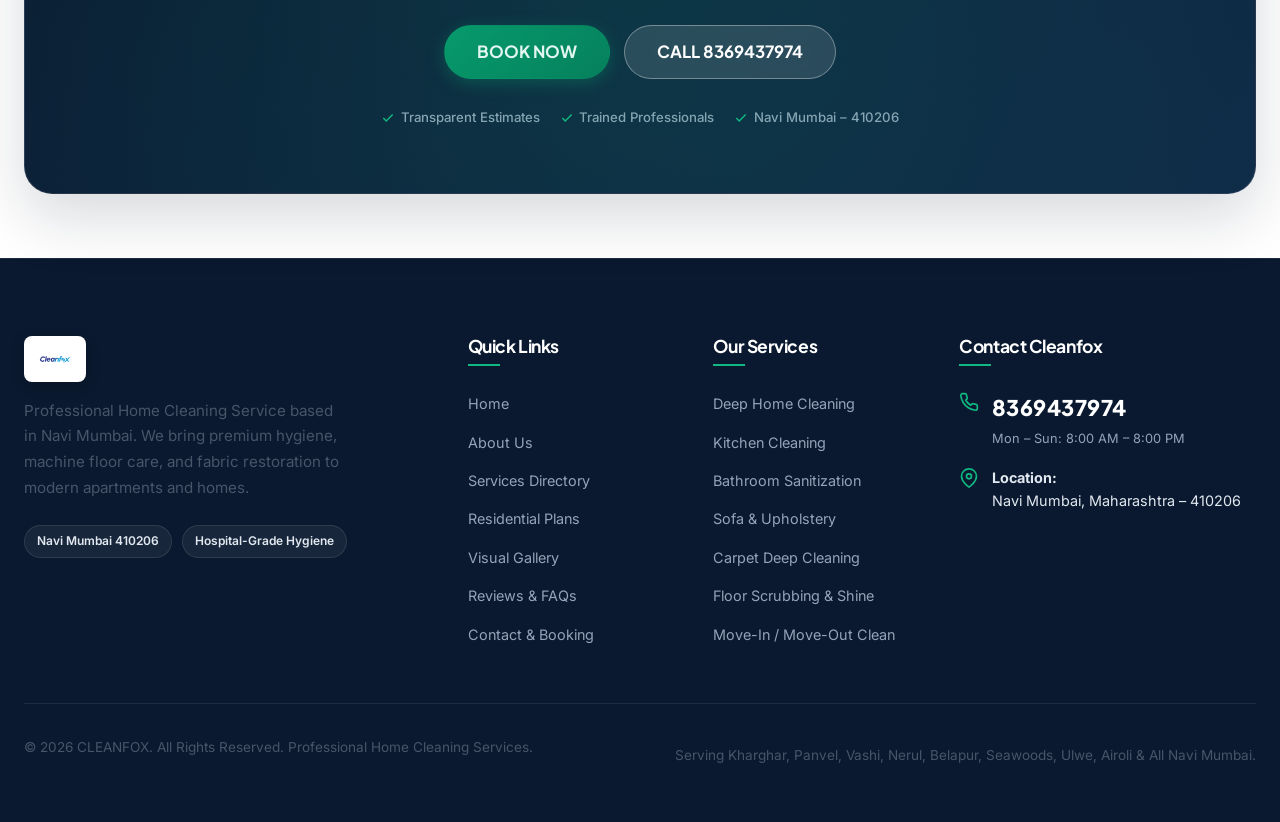
==== commit 7fdeb14c: "Restore original contact details (8369437974) and booking links" ====
--- a/index.html
+++ b/index.html
@@ -3,8 +3,8 @@
 <head>
   <meta charset="UTF-8">
   <meta name="viewport" content="width=device-width, initial-scale=1.0">
-  <title>CLEANFOX | Luxury Home Cleaning Services in Navi Mumbai | +91 91372 94815</title>
-  <meta name="description" content="Cleanfox delivers premium, hospital-grade deep home cleaning, kitchen & bathroom sanitization, and upholstery care across Navi Mumbai. Call +91 91372 94815 today.">
+  <title>CLEANFOX | Luxury Home Cleaning Services in Navi Mumbai | 8369437974</title>
+  <meta name="description" content="Cleanfox delivers premium, hospital-grade deep home cleaning, kitchen & bathroom sanitization, and upholstery care across Navi Mumbai. Call 8369437974 today.">
   <meta name="keywords" content="Home cleaning service in Navi Mumbai, deep cleaning Navi Mumbai, bathroom cleaning Navi Mumbai, sofa cleaning Navi Mumbai, professional cleaning Navi Mumbai 410206">
   
   <!-- OpenGraph / Social -->
@@ -25,7 +25,7 @@
     "@type": "HomeAndConstructionBusiness",
     "name": "CLEANFOX",
     "image": "images/hero/hero-1.jpg",
-    "telephone": "+91 91372 94815",
+    "telephone": "8369437974",
     "address": {
       "@type": "PostalAddress",
       "addressLocality": "Navi Mumbai",
@@ -65,9 +65,9 @@
         </span>
       </div>
       <div class="top-bar-right">
-        <a href="tel:+91 91372 94815" class="top-bar-item">
+        <a href="tel:8369437974" class="top-bar-item">
           <svg viewBox="0 0 24 24" fill="none" stroke="currentColor" stroke-width="2"><path d="M22 16.92v3a2 2 0 0 1-2.18 2 19.79 19.79 0 0 1-8.63-3.07 19.5 19.5 0 0 1-6-6 19.79 19.79 0 0 1-3.07-8.67A2 2 0 0 1 4.11 2h3a2 2 0 0 1 2 1.72 12.84 12.84 0 0 0 .7 2.81 2 2 0 0 1-.45 2.11L8.09 9.91a16 16 0 0 0 6 6l1.27-1.27a2 2 0 0 1 2.11-.45 12.84 12.84 0 0 0 2.81.7A2 2 0 0 1 22 16.92z"></path></svg>
-          Direct Line: <strong>+91 91372 94815</strong>
+          Direct Line: <strong>8369437974</strong>
         </a>
       </div>
     </div>
@@ -116,9 +116,9 @@
       </nav>
 
       <div class="nav-actions">
-        <a href="tel:+91 91372 94815" class="btn btn-secondary btn-sm" aria-label="Call Cleanfox">
+        <a href="tel:8369437974" class="btn btn-secondary btn-sm" aria-label="Call Cleanfox">
           <svg width="15" height="15" viewBox="0 0 24 24" fill="none" stroke="currentColor" stroke-width="2.2"><path d="M22 16.92v3a2 2 0 0 1-2.18 2 19.79 19.79 0 0 1-8.63-3.07 19.5 19.5 0 0 1-6-6 19.79 19.79 0 0 1-3.07-8.67A2 2 0 0 1 4.11 2h3a2 2 0 0 1 2 1.72 12.84 12.84 0 0 0 .7 2.81 2 2 0 0 1-.45 2.11L8.09 9.91a16 16 0 0 0 6 6l1.27-1.27a2 2 0 0 1 2.11-.45 12.84 12.84 0 0 0 2.81.7A2 2 0 0 1 22 16.92z"></path></svg>
-          +91 91372 94815
+          8369437974
         </a>
         <a href="contact.html" class="btn btn-primary btn-sm">BOOK NOW</a>
         <button class="mobile-toggle" aria-label="Toggle navigation menu">
@@ -157,9 +157,9 @@
       </ul>
 
       <div class="drawer-footer">
-        <a href="tel:+91 91372 94815" class="btn btn-primary btn-lg" style="width: 100%;">
+        <a href="tel:8369437974" class="btn btn-primary btn-lg" style="width: 100%;">
           <svg width="18" height="18" viewBox="0 0 24 24" fill="none" stroke="currentColor" stroke-width="2.2"><path d="M22 16.92v3a2 2 0 0 1-2.18 2 19.79 19.79 0 0 1-8.63-3.07 19.5 19.5 0 0 1-6-6 19.79 19.79 0 0 1-3.07-8.67A2 2 0 0 1 4.11 2h3a2 2 0 0 1 2 1.72 12.84 12.84 0 0 0 .7 2.81 2 2 0 0 1-.45 2.11L8.09 9.91a16 16 0 0 0 6 6l1.27-1.27a2 2 0 0 1 2.11-.45 12.84 12.84 0 0 0 2.81.7A2 2 0 0 1 22 16.92z"></path></svg>
-          Call +91 91372 94815
+          Call 8369437974
         </a>
       </div>
     </div>
@@ -213,9 +213,9 @@
               BOOK A CLEANING
               <svg class="btn-icon" viewBox="0 0 24 24" fill="none" stroke="currentColor" stroke-width="2.5"><line x1="5" y1="12" x2="19" y2="12"></line><polyline points="12 5 19 12 12 19"></polyline></svg>
             </a>
-            <a href="tel:+91 91372 94815" class="btn btn-outline-light btn-lg">
+            <a href="tel:8369437974" class="btn btn-outline-light btn-lg">
               <svg width="20" height="20" viewBox="0 0 24 24" fill="none" stroke="currentColor" stroke-width="2.2"><path d="M22 16.92v3a2 2 0 0 1-2.18 2 19.79 19.79 0 0 1-8.63-3.07 19.5 19.5 0 0 1-6-6 19.79 19.79 0 0 1-3.07-8.67A2 2 0 0 1 4.11 2h3a2 2 0 0 1 2 1.72 12.84 12.84 0 0 0 .7 2.81 2 2 0 0 1-.45 2.11L8.09 9.91a16 16 0 0 0 6 6l1.27-1.27a2 2 0 0 1 2.11-.45 12.84 12.84 0 0 0 2.81.7A2 2 0 0 1 22 16.92z"></path></svg>
-              CALL +91 91372 94815
+              CALL 8369437974
             </a>
           </div>
 
@@ -570,7 +570,7 @@
           <div class="workflow-card">
             <div class="workflow-step-num">01</div>
             <h3 class="workflow-title">Book Your Service</h3>
-            <p class="workflow-text">Choose your preferred cleaning service, date, and convenient time slot online or by calling +91 91372 94815.</p>
+            <p class="workflow-text">Choose your preferred cleaning service, date, and convenient time slot online or by calling 8369437974.</p>
           </div>
 
           <div class="workflow-card">
@@ -756,7 +756,7 @@
           </p>
           <div class="cta-buttons-row">
             <a href="contact.html" class="btn btn-primary btn-lg">BOOK NOW</a>
-            <a href="tel:+91 91372 94815" class="btn btn-outline-light btn-lg">CALL +91 91372 94815</a>
+            <a href="tel:8369437974" class="btn btn-outline-light btn-lg">CALL 8369437974</a>
           </div>
           <div class="cta-trust-pills">
             <span><svg viewBox="0 0 24 24" fill="none" stroke="currentColor" stroke-width="2.5"><polyline points="20 6 9 17 4 12"></polyline></svg> Transparent Estimates</span>
@@ -815,7 +815,7 @@
             <li class="footer-contact-item">
               <svg viewBox="0 0 24 24" fill="none" stroke="currentColor" stroke-width="2"><path d="M22 16.92v3a2 2 0 0 1-2.18 2 19.79 19.79 0 0 1-8.63-3.07 19.5 19.5 0 0 1-6-6 19.79 19.79 0 0 1-3.07-8.67A2 2 0 0 1 4.11 2h3a2 2 0 0 1 2 1.72 12.84 12.84 0 0 0 .7 2.81 2 2 0 0 1-.45 2.11L8.09 9.91a16 16 0 0 0 6 6l1.27-1.27a2 2 0 0 1 2.11-.45 12.84 12.84 0 0 0 2.81.7A2 2 0 0 1 22 16.92z"></path></svg>
               <div>
-                <a href="tel:+91 91372 94815" class="footer-phone-big">+91 91372 94815</a>
+                <a href="tel:8369437974" class="footer-phone-big">8369437974</a>
                 <span style="font-size: 0.8rem; color: #94A3B8;">Mon – Sun: 8:00 AM – 8:00 PM</span>
               </div>
             </li>
@@ -840,11 +840,11 @@
   <!-- Sticky Mobile Action Bar -->
   <div class="mobile-bottom-bar" aria-label="Mobile Quick Actions">
     <div class="bottom-bar-grid">
-      <a href="tel:+91 91372 94815" class="bottom-bar-btn bottom-btn-call">
+      <a href="tel:8369437974" class="bottom-bar-btn bottom-btn-call">
         <svg viewBox="0 0 24 24" fill="none" stroke="currentColor" stroke-width="2.2"><path d="M22 16.92v3a2 2 0 0 1-2.18 2 19.79 19.79 0 0 1-8.63-3.07 19.5 19.5 0 0 1-6-6 19.79 19.79 0 0 1-3.07-8.67A2 2 0 0 1 4.11 2h3a2 2 0 0 1 2 1.72 12.84 12.84 0 0 0 .7 2.81 2 2 0 0 1-.45 2.11L8.09 9.91a16 16 0 0 0 6 6l1.27-1.27a2 2 0 0 1 2.11-.45 12.84 12.84 0 0 0 2.81.7A2 2 0 0 1 22 16.92z"></path></svg>
         <span>CALL</span>
       </a>
-      <a href="https://wa.me/919137294815?text=Hi%20Cleanfox%2C%20I%20would%20like%20to%20inquire%20about%20home%20cleaning%20services%20in%20Navi%20Mumbai." class="bottom-bar-btn bottom-btn-whatsapp" target="_blank" rel="noopener">
+      <a href="https://wa.me/918369437974?text=Hi%20Cleanfox%2C%20I%20would%20like%20to%20inquire%20about%20home%20cleaning%20services%20in%20Navi%20Mumbai." class="bottom-bar-btn bottom-btn-whatsapp" target="_blank" rel="noopener">
         <svg viewBox="0 0 24 24" fill="none" stroke="currentColor" stroke-width="2.2"><path d="M21 11.5a8.38 8.38 0 0 1-.9 3.8 8.5 8.5 0 0 1-7.6 4.7 8.38 8.38 0 0 1-3.8-.9L3 21l1.9-5.7a8.38 8.38 0 0 1-.9-3.8 8.5 8.5 0 0 1 4.7-7.6 8.38 8.38 0 0 1 3.8-.9h.5a8.48 8.48 0 0 1 8 8v.5z"></path></svg>
         <span>WHATSAPP</span>
       </a>
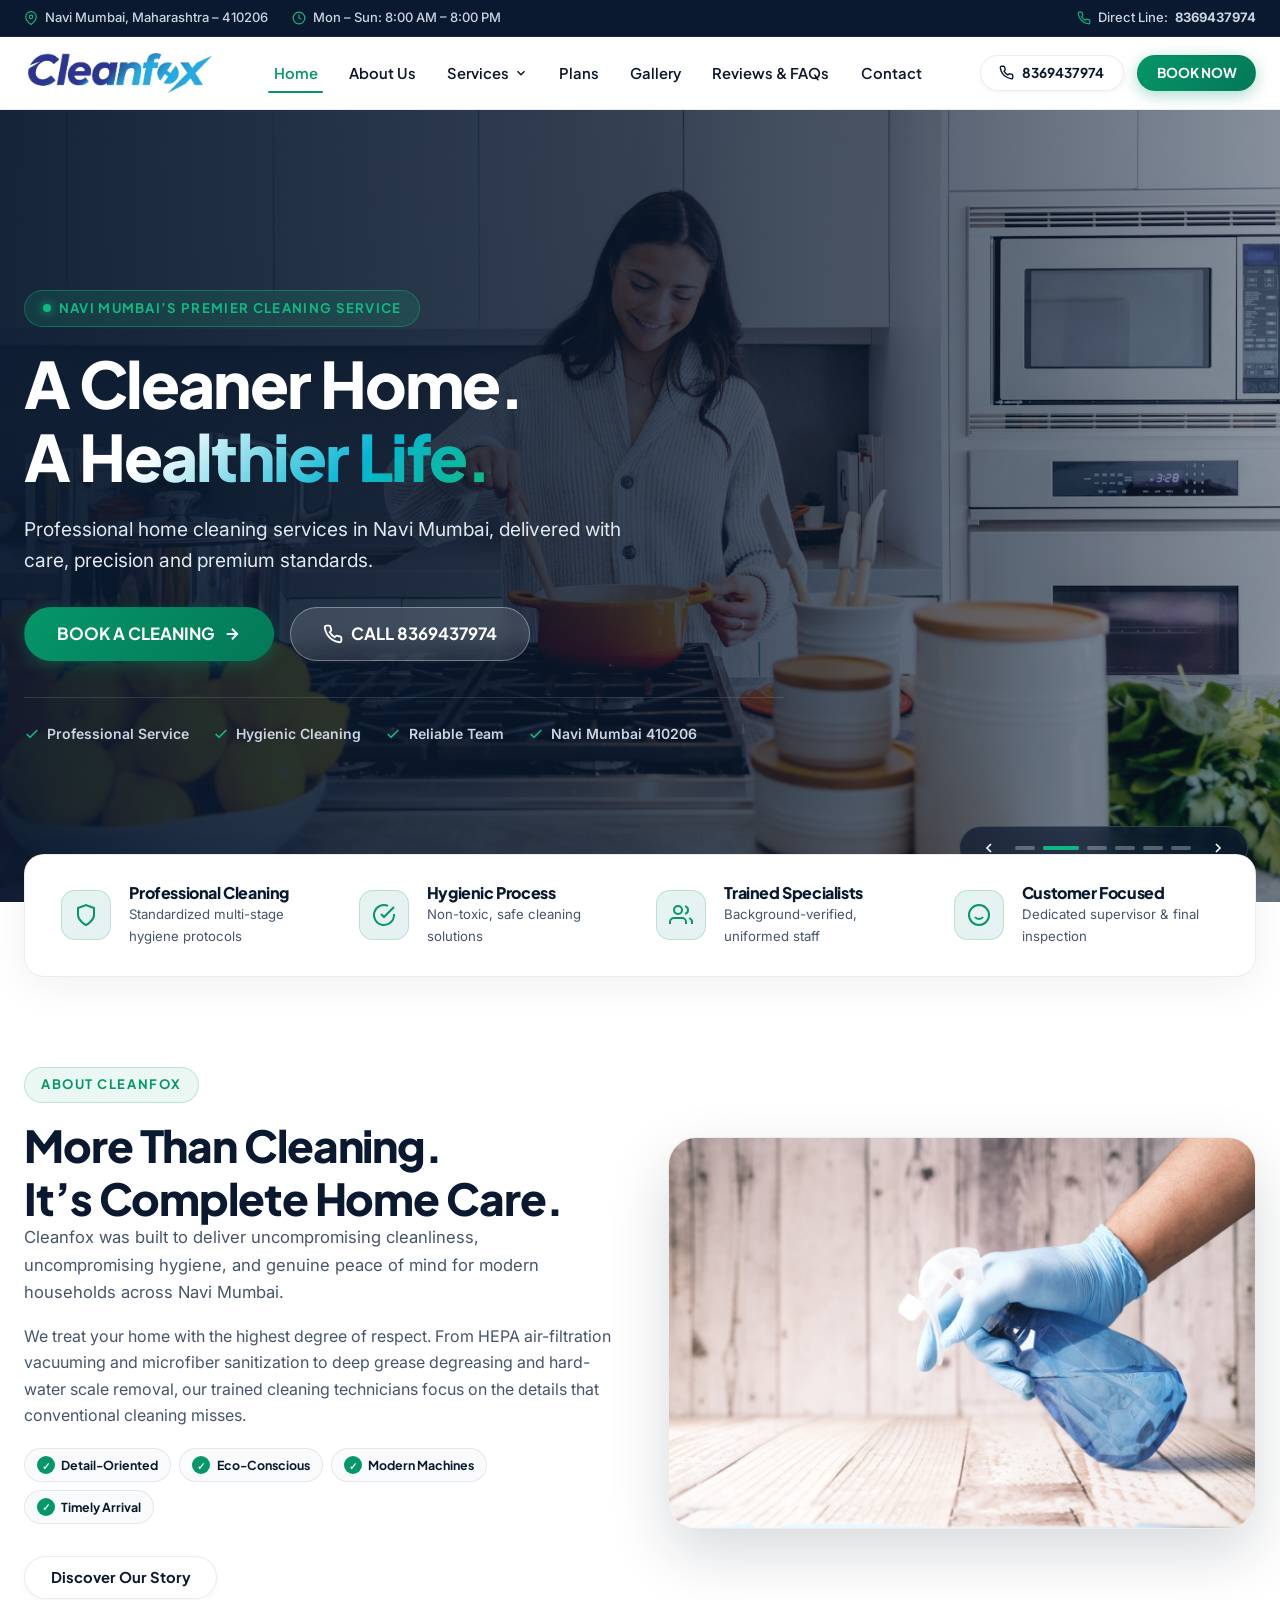
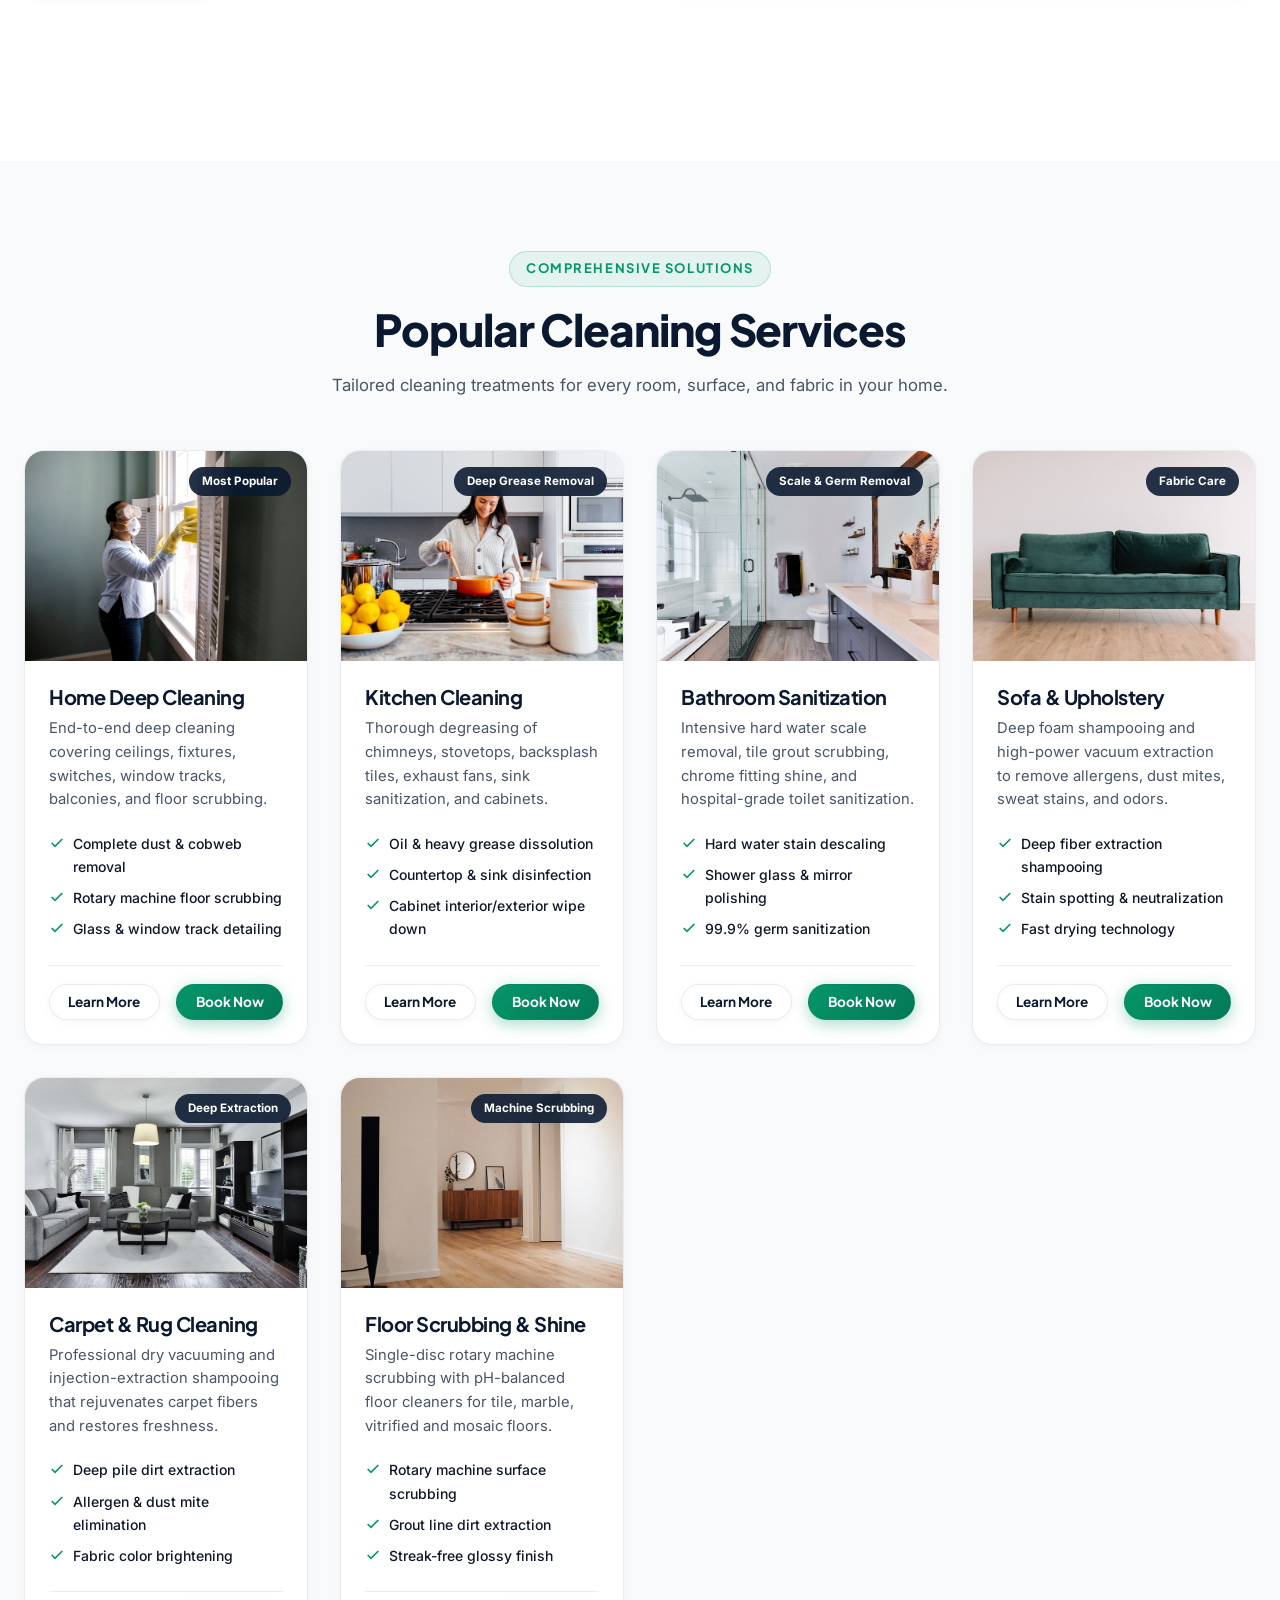
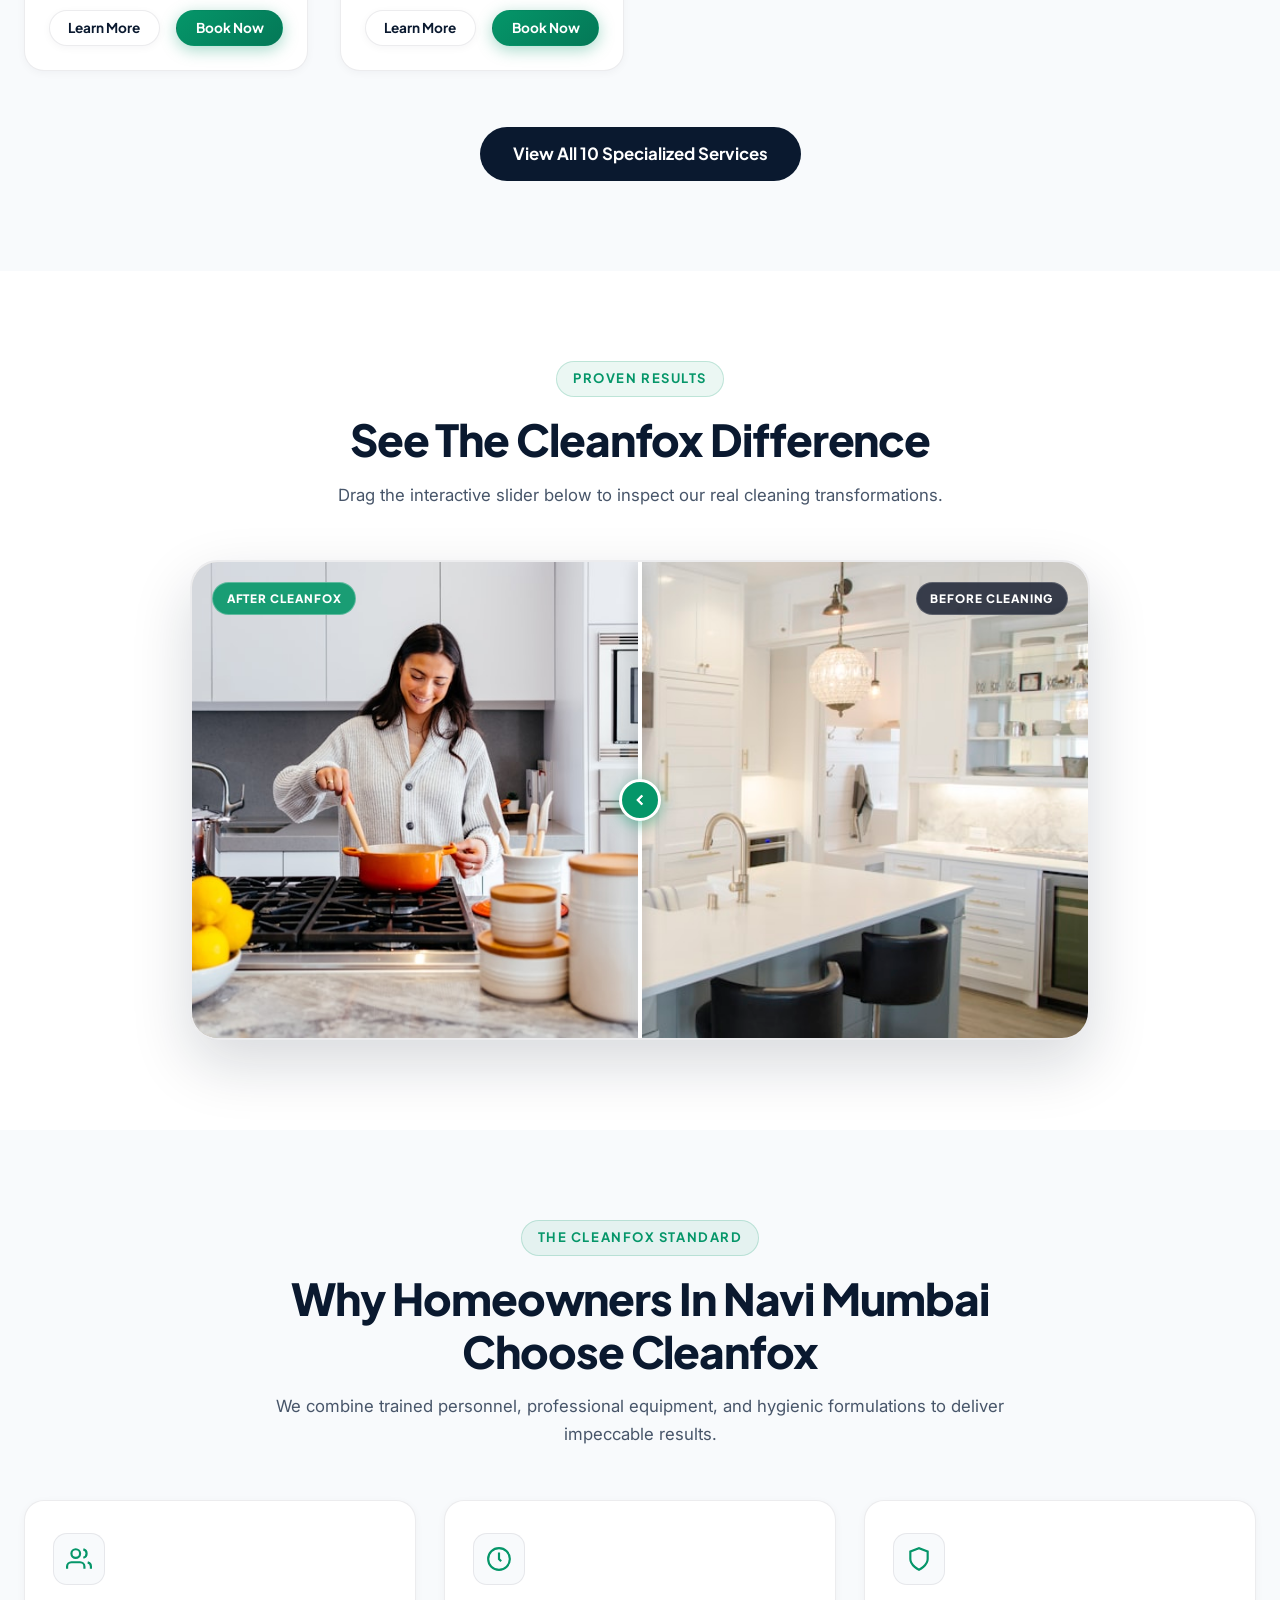
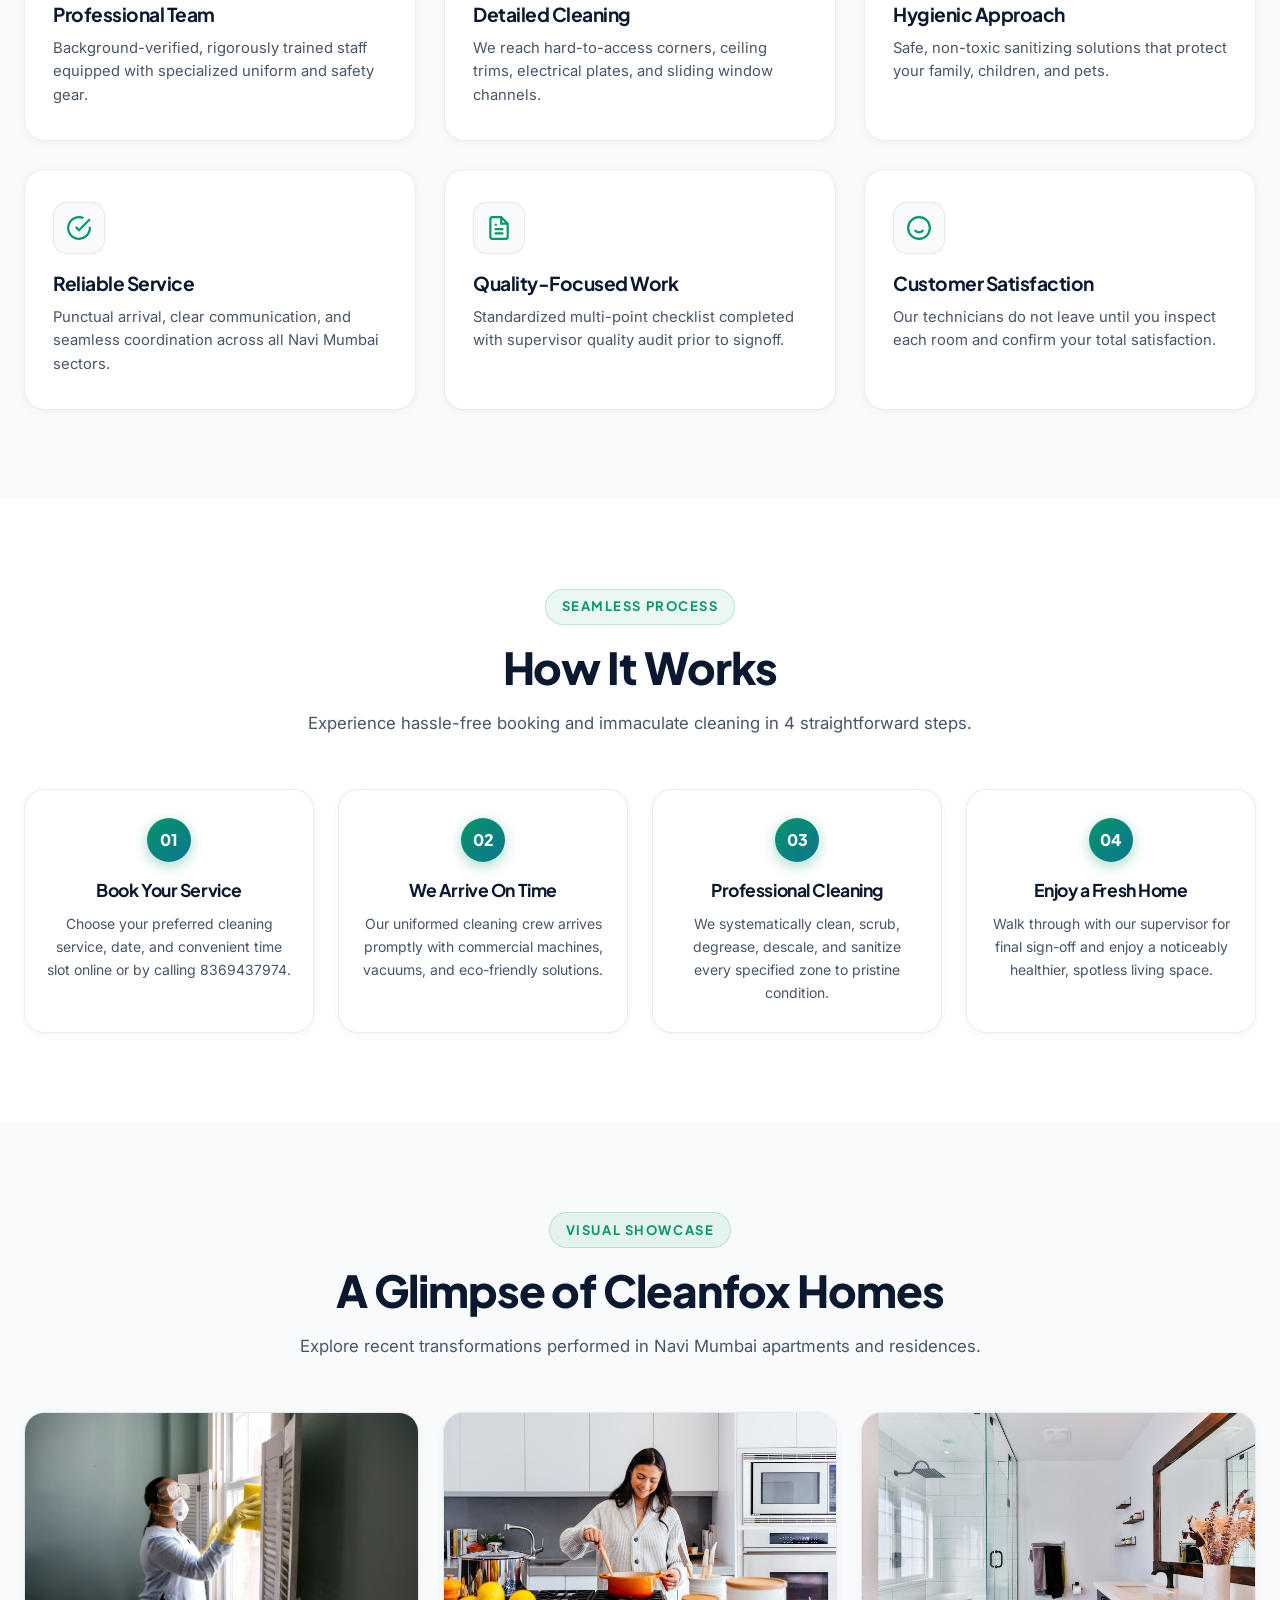
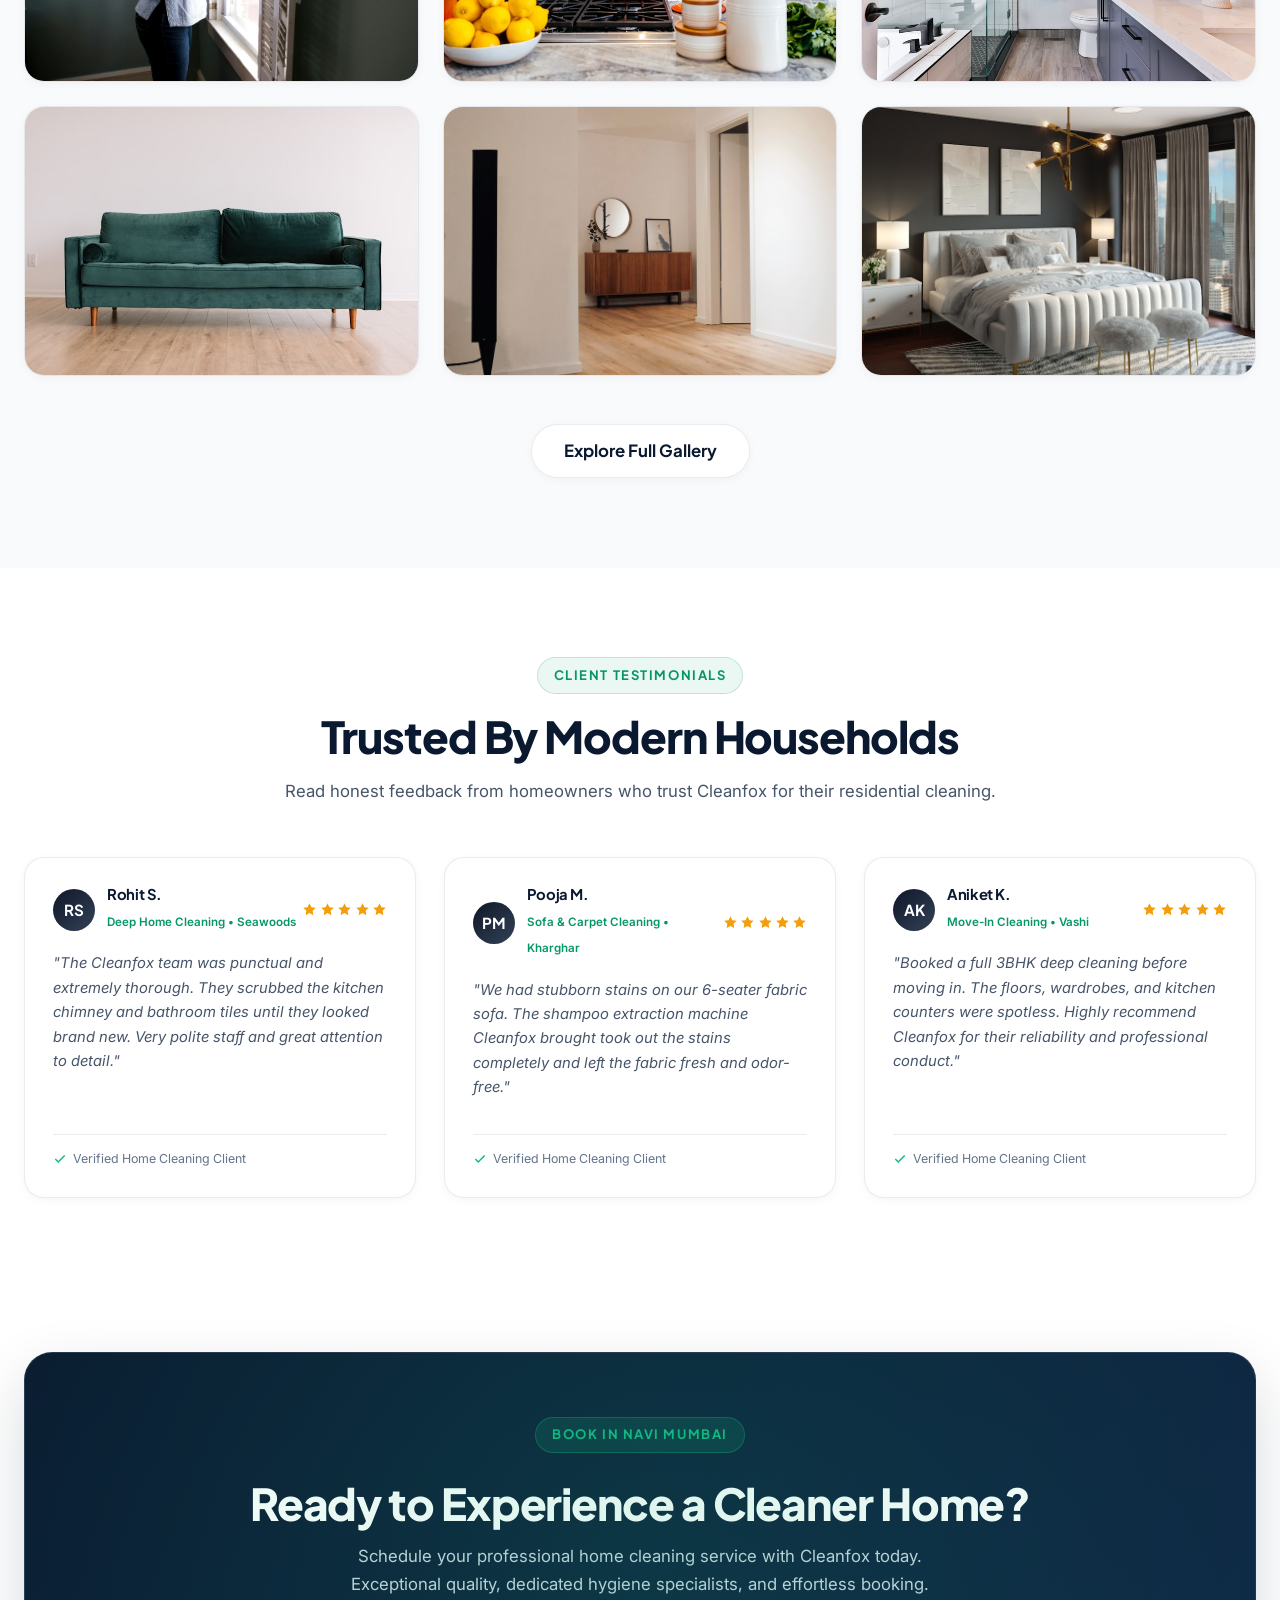
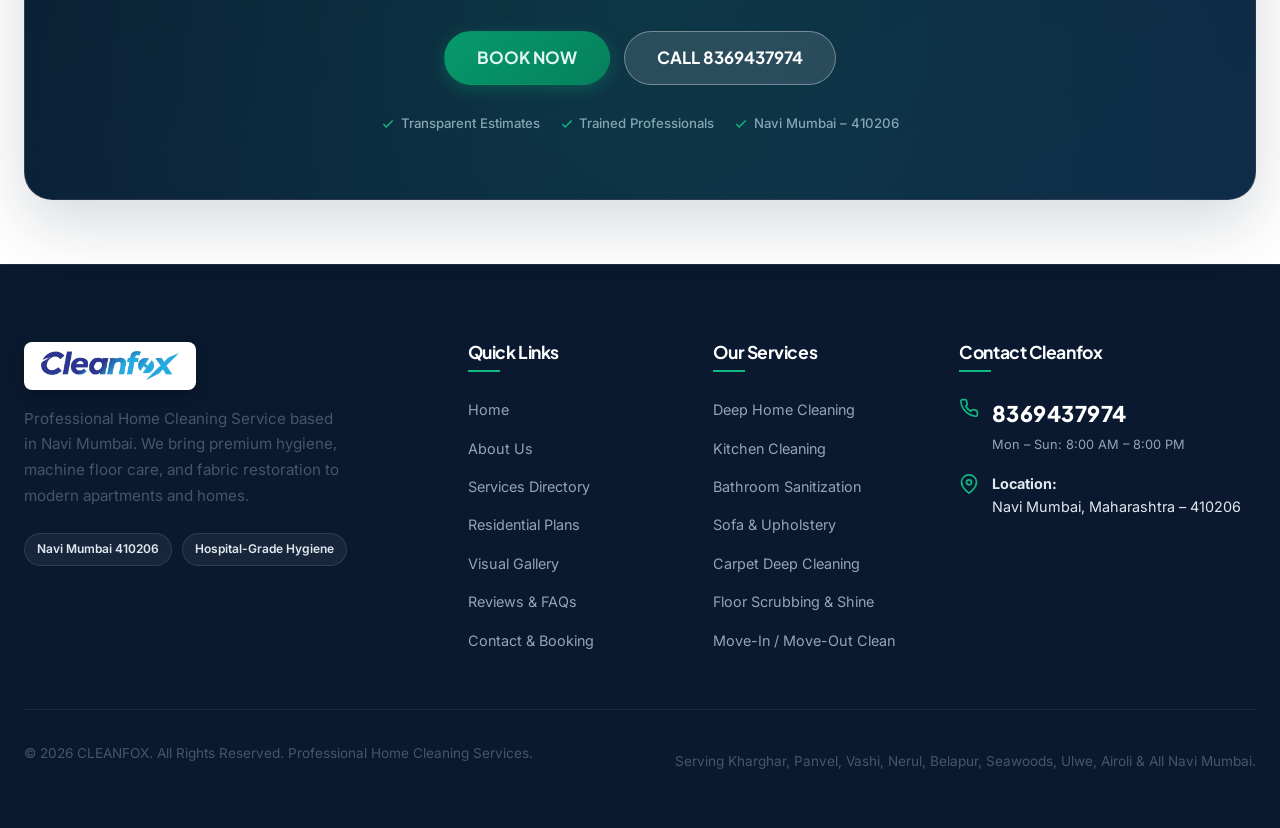
==== commit 9666ee35: "Fix logo visibility: crop white borders and convert to transparent PNG logo" ====
--- a/index.html
+++ b/index.html
@@ -76,7 +76,7 @@
   <!-- Sticky Main Navigation -->
   <header class="site-header" id="siteHeader">
     <div class="container header-container">
-      <a href="index.html" class="brand-logo" aria-label="Cleanfox Home"><img src="images/logo.jpg" alt="Cleanfox Logo" class="brand-logo-img"></a>
+      <a href="index.html" class="brand-logo" aria-label="Cleanfox Home"><img src="images/logo.png" alt="Cleanfox Logo" class="brand-logo-img"></a>
 
       <!-- Desktop Nav -->
       <nav aria-label="Primary Navigation">
@@ -132,7 +132,7 @@
   <div class="mobile-drawer">
     <div class="drawer-content">
       <div class="drawer-header">
-        <a href="index.html" class="brand-logo" aria-label="Cleanfox Home"><img src="images/logo.jpg" alt="Cleanfox Logo" class="brand-logo-img"></a>
+        <a href="index.html" class="brand-logo" aria-label="Cleanfox Home"><img src="images/logo.png" alt="Cleanfox Logo" class="brand-logo-img"></a>
         <button class="drawer-close" aria-label="Close menu">
           <svg width="22" height="22" viewBox="0 0 24 24" fill="none" stroke="currentColor" stroke-width="2"><line x1="18" y1="6" x2="6" y2="18"></line><line x1="6" y1="6" x2="18" y2="18"></line></svg>
         </button>
@@ -773,7 +773,7 @@
     <div class="container">
       <div class="footer-grid">
         <div class="footer-brand">
-          <a href="index.html" class="brand-logo"><img src="images/logo.jpg" alt="Cleanfox Logo" class="brand-logo-img"></a>
+          <a href="index.html" class="brand-logo"><img src="images/logo.png" alt="Cleanfox Logo" class="brand-logo-img"></a>
           <p class="footer-about">
             Professional Home Cleaning Service based in Navi Mumbai. We bring premium hygiene, machine floor care, and fabric restoration to modern apartments and homes.
           </p>
--- a/css/main.css
+++ b/css/main.css
@@ -280,24 +280,24 @@
 }
 
 .brand-logo-img {
-  height: 42px;
+  height: 48px;
   width: auto;
-  max-width: 190px;
+  max-width: 220px;
   object-fit: contain;
   display: block;
   transition: transform var(--transition-fast);
 }
 
 .brand-logo:hover .brand-logo-img {
-  transform: scale(1.03);
+  transform: scale(1.04);
 }
 
 .site-footer .brand-logo-img {
-  height: 46px;
+  height: 48px;
   background: #FFFFFF;
   padding: 6px 14px;
   border-radius: var(--radius-sm);
-  box-shadow: 0 4px 14px rgba(0, 0, 0, 0.2);
+  box-shadow: 0 4px 14px rgba(0, 0, 0, 0.25);
 }
 
 .brand-tagline {
